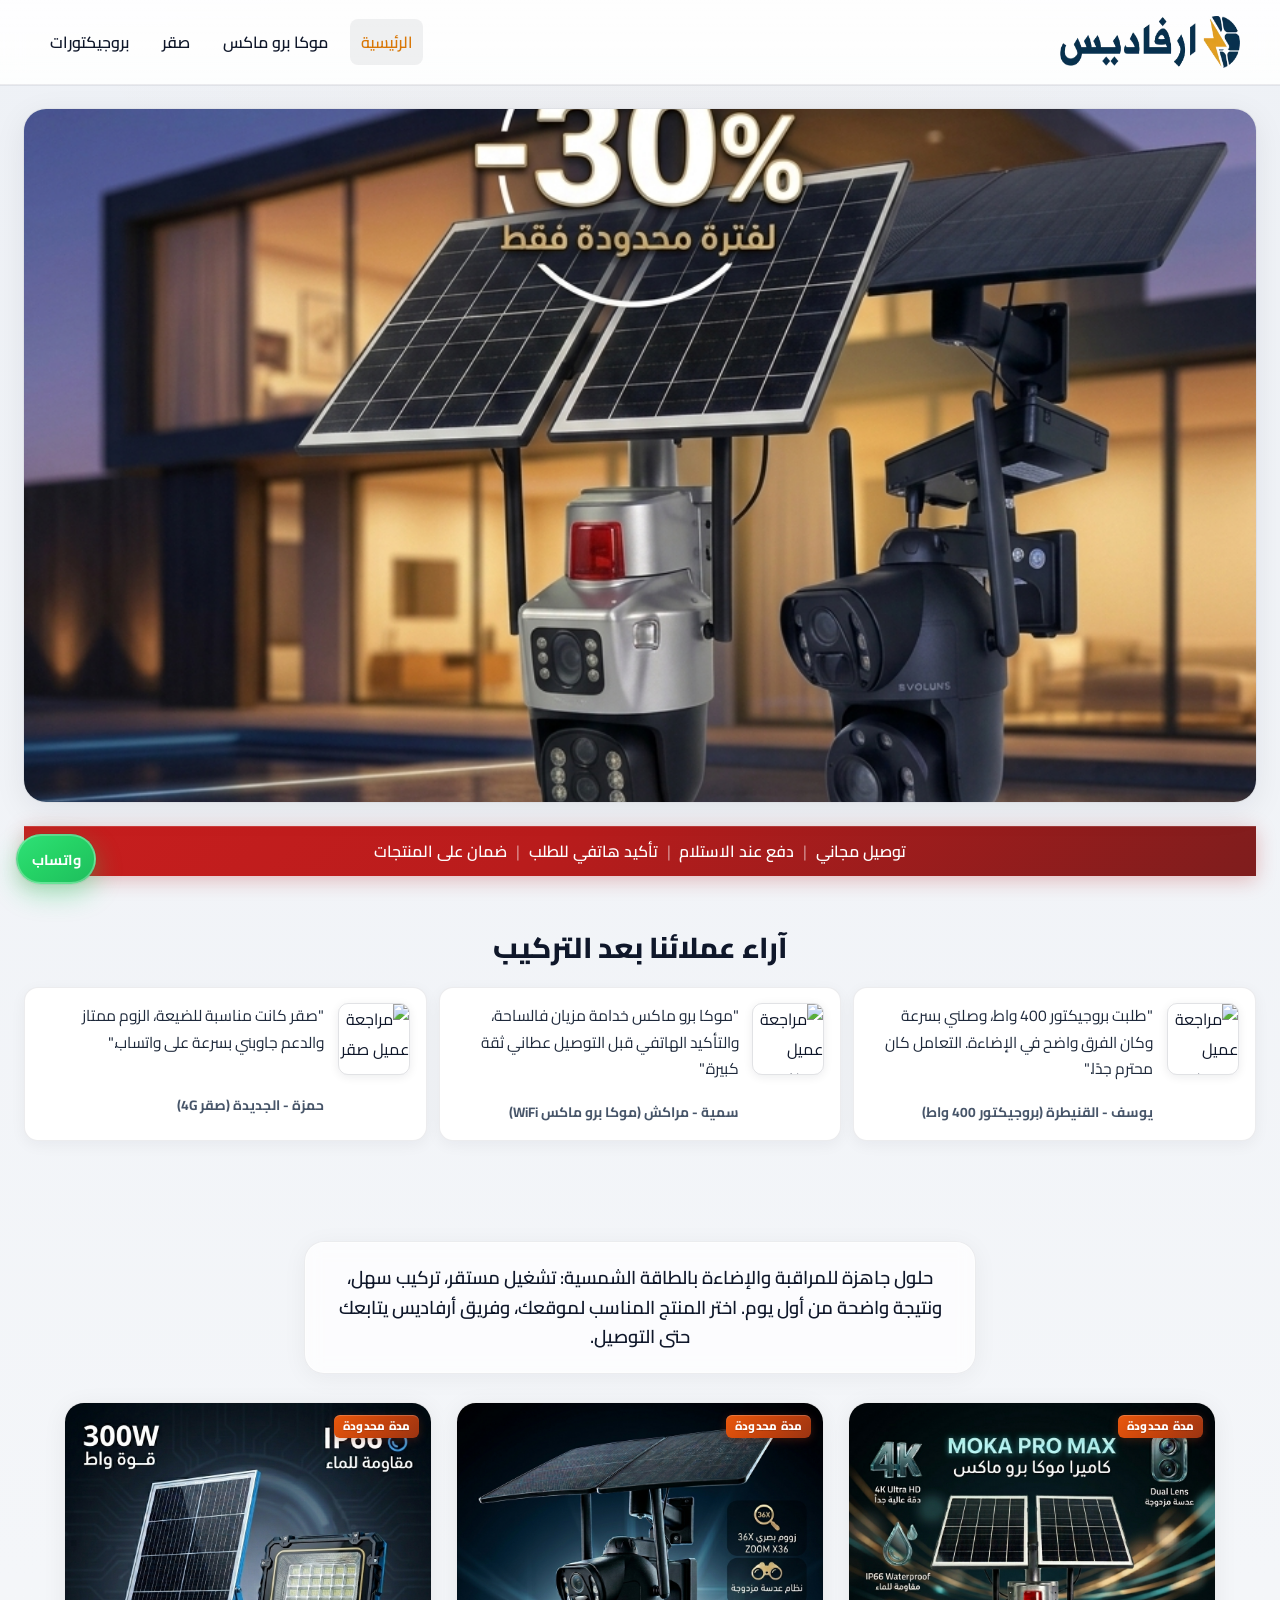
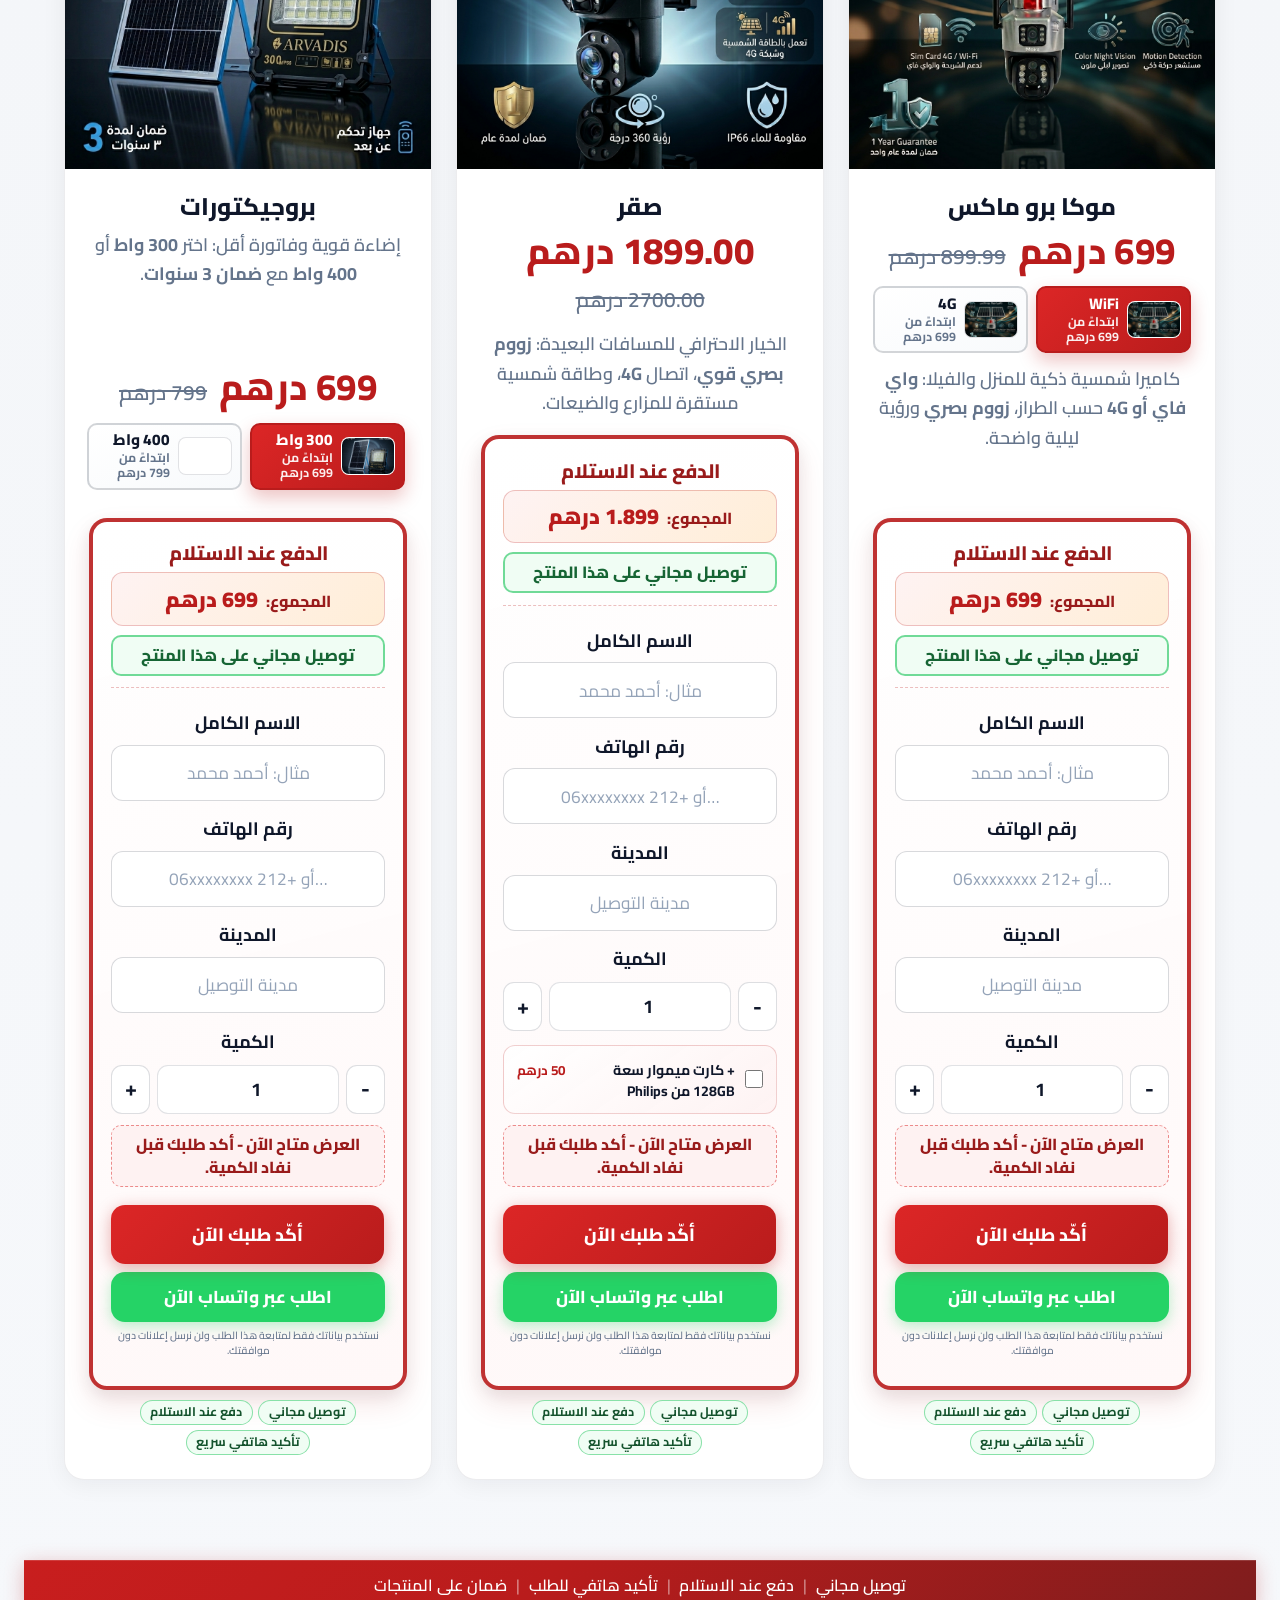
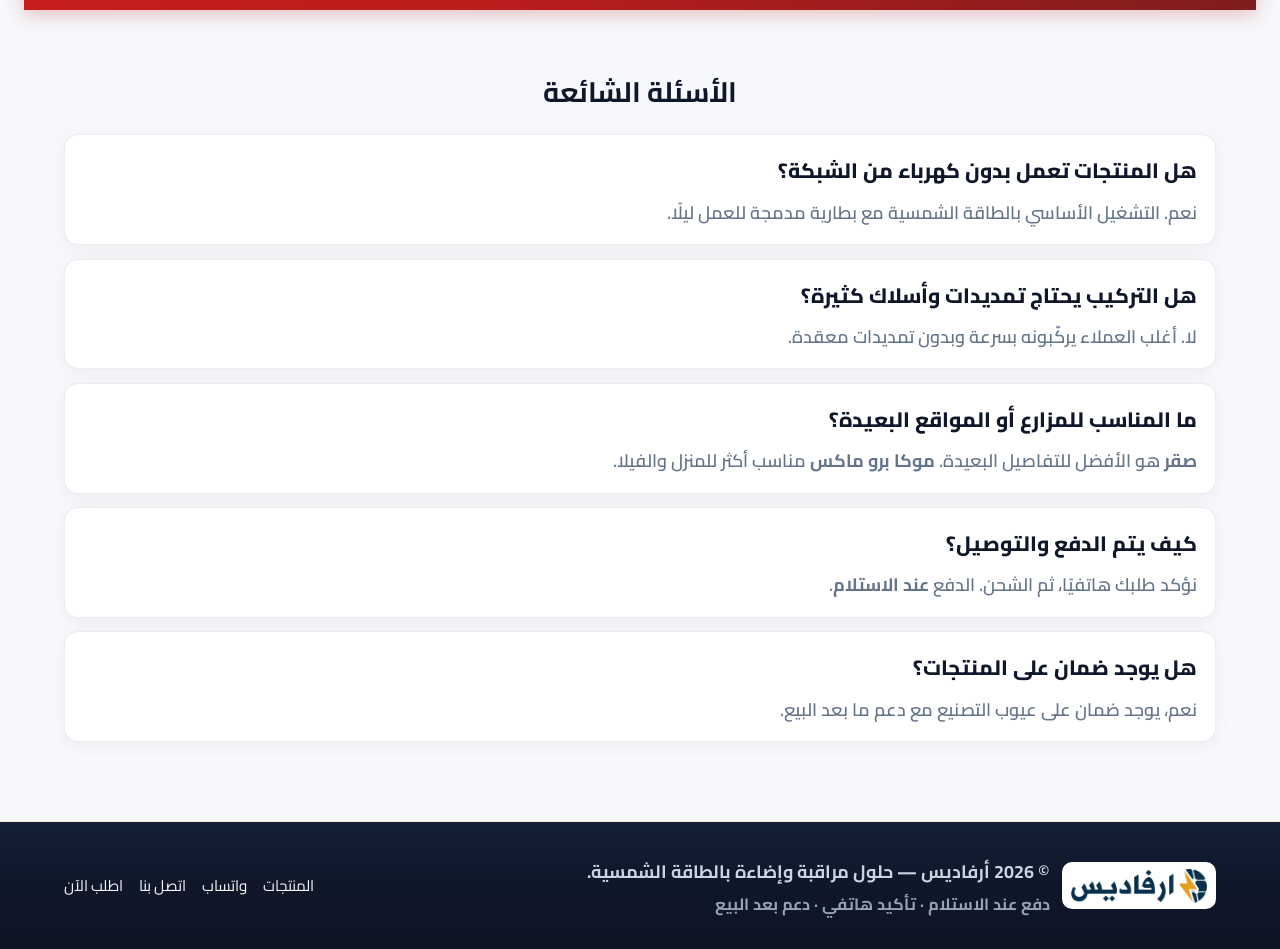
==== index.html @ f1c362fc "Enhance conversion sections and product presentation. Add review thumbnails and horizontal testimoni" ====
<!DOCTYPE html>
<html lang="ar" dir="rtl">
  <head>
    <meta charset="UTF-8" />
    <meta
      name="viewport"
      content="width=device-width, initial-scale=1.0, viewport-fit=cover"
    />
    <meta name="theme-color" content="#0f172a" />
    <meta
      name="description"
      content="أرفاديس — كاميرات مراقبة وبروجيكتورات LED بالطاقة الشمسية: موكا برو ماكس، صقر، وإضاءة خارجية 300/400 واط. دفع عند الاستلام، توصيل، ودعم بشري."
    />
    <link rel="canonical" href="https://arvadis.ma/index.html" />
    <meta property="og:type" content="website" />
    <meta property="og:locale" content="ar_MA" />
    <meta property="og:site_name" content="أرفاديس" />
    <meta property="og:title" content="أرفاديس | كاميرات وبروجيكتورات شمسية" />
    <meta
      property="og:description"
      content="كاميرات مراقبة وبروجيكتورات شمسية مع الدفع عند الاستلام ودعم بشري."
    />
    <meta property="og:url" content="https://arvadis.ma/index.html" />
    <meta property="og:image" content="https://arvadis.ma/img/Projectors/300W.webp" />
    <meta name="twitter:card" content="summary_large_image" />
    <title>أرفاديس | كاميرات وبروجيكتورات شمسية</title>
    <link rel="preconnect" href="https://fonts.googleapis.com" />
    <link rel="preconnect" href="https://fonts.gstatic.com" crossorigin />
    <link
      href="https://fonts.googleapis.com/css2?family=Cairo:wght@400;500;600;700&display=swap"
      rel="stylesheet"
    />
    <link rel="stylesheet" href="site.css" />
    <script type="application/ld+json">
      {
        "@context": "https://schema.org",
        "@type": "Organization",
        "name": "أرفاديس",
        "url": "https://arvadis.ma",
        "logo": "https://arvadis.ma/ARVADIS-AR-logo.webp",
        "contactPoint": [
          {
            "@type": "ContactPoint",
            "telephone": "+212691575625",
            "contactType": "customer support",
            "areaServed": "MA",
            "availableLanguage": ["ar"]
          }
        ]
      }
    </script>
  </head>
  <body>
    <a class="skip-link" href="#main-content">تجاوز إلى المحتوى</a>
    <header class="site-header">
      <a class="brand" href="index.html" aria-label="أرفاديس — الرئيسية">
        <img
          src="ARVADIS-AR-logo.webp"
          alt="أرفاديس"
          width="180"
          height="52"
        />
      </a>

      <nav class="nav" aria-label="القائمة الرئيسية">
        <a class="nav-link nav-link--current" href="index.html" aria-current="page"
          >الرئيسية</a>
        <a class="nav-link" href="moka.html">موكا برو ماكس</a>
        <a class="nav-link" href="saqr.html">صقر</a>
        <a class="nav-link" href="projectors.html">بروجيكتورات</a>
      </nav>
    </header>

    <main id="main-content" tabindex="-1">
      <section class="hero" aria-label="صورة رئيسية لمنتجات أرفاديس">
        <figure class="hero__item">
          <picture>
            <source media="(max-width: 767px)" srcset="img/Hero/Hero-Mobile.webp" />
            <img
              src="img/Hero/Hero-Desktop.webp"
              alt="منتجات أرفاديس للمراقبة والإضاءة بالطاقة الشمسية"
            />
          </picture>
        </figure>
      </section>

      <section class="announcement-bar" aria-label="مزايا الطلب">
        <div class="announcement-bar__inner">
          <span class="announcement-bar__item">توصيل مجاني</span>
          <span class="announcement-bar__sep" aria-hidden="true">|</span>
          <span class="announcement-bar__item">دفع عند الاستلام</span>
          <span class="announcement-bar__sep" aria-hidden="true">|</span>
          <span class="announcement-bar__item">تأكيد هاتفي للطلب</span>
          <span class="announcement-bar__sep" aria-hidden="true">|</span>
          <span class="announcement-bar__item">ضمان على المنتجات</span>
        </div>
      </section>

      <section class="testimonials" aria-labelledby="testimonials-title">
        <h2 class="testimonials__title" id="testimonials-title">آراء عملائنا بعد التركيب</h2>
        <div class="testimonials__grid">
          <figure class="testimonial-card">
            <img
              class="testimonial-card__thumb"
              src="img/Reviews/Projector.webp"
              alt="مراجعة عميل بروجيكتور"
              width="72"
              height="72"
              loading="lazy"
              decoding="async"
            />
            <blockquote>
              "طلبت بروجيكتور 400 واط، وصلني بسرعة وكان الفرق واضح في الإضاءة. التعامل كان محترم جدًا."
            </blockquote>
            <figcaption>يوسف - القنيطرة (بروجيكتور 400 واط)</figcaption>
          </figure>
          <figure class="testimonial-card">
            <img
              class="testimonial-card__thumb"
              src="img/Reviews/Moka.jpg"
              alt="مراجعة عميل موكا برو ماكس"
              width="72"
              height="72"
              loading="lazy"
              decoding="async"
            />
            <blockquote>
              "موكا برو ماكس خدامة مزيان فالساحة، والتأكيد الهاتفي قبل التوصيل عطاني ثقة كبيرة."
            </blockquote>
            <figcaption>سمية - مراكش (موكا برو ماكس WiFi)</figcaption>
          </figure>
          <figure class="testimonial-card">
            <img
              class="testimonial-card__thumb"
              src="img/Reviews/Saqr.jpg"
              alt="مراجعة عميل صقر"
              width="72"
              height="72"
              loading="lazy"
              decoding="async"
            />
            <blockquote>
              "صقر كانت مناسبة للضيعة، الزوم ممتاز والدعم جاوبني بسرعة على واتساب."
            </blockquote>
            <figcaption>حمزة - الجديدة (صقر 4G)</figcaption>
          </figure>
        </div>
      </section>

      <section class="products" id="products" aria-labelledby="products-title">
        <h2 id="products-title" class="visually-hidden">المنتجات</h2>
        <p class="products__intro">
          حلول جاهزة للمراقبة والإضاءة بالطاقة الشمسية: تشغيل مستقر، تركيب سهل،
          ونتيجة واضحة من أول يوم. اختر المنتج المناسب لموقعك، وفريق أرفاديس يتابعك
          حتى التوصيل.
        </p>
        <div class="product-grid">
          <article id="moka" class="product-card">
            <div class="product-card__media">
              <a
                class="product-card__media-link"
                href="moka.html"
                aria-label="موكا برو ماكس — التفاصيل الكاملة"
              >
                <img
                  src="img/Moka Pro Max/MOKA.webp"
                  alt="موكا برو ماكس — كاميرا شمسية"
                  loading="lazy"
                  decoding="async"
                />
              </a>
            </div>
            <div class="product-card__body" data-moka-root>
              <h3 class="product-card__title">
                <a class="product-card__title-link" href="moka.html"
                  >موكا برو ماكس</a>
              </h3>
              <p class="product-card__price">
                <span class="product-card__price-current"
                  ><span data-moka-current dir="ltr">699</span>&nbsp;درهم</span>
                <span class="product-card__price-compare"
                  ><span data-moka-compare dir="ltr">899.99</span>&nbsp;درهم</span>
              </p>
              <fieldset class="projector-picker__row">
                <legend class="visually-hidden">نوع موكا برو ماكس</legend>
                <label class="projector-picker__btn is-active">
                  <input
                    class="projector-picker__input"
                    type="radio"
                    name="moka-variant-card"
                    data-moka-variant
                    data-current="699"
                    data-compare="899.99"
                    data-product-label="موكا برو ماكس — WiFi"
                    data-wa-href="https://wa.me/212691575625?text=%D9%85%D8%B1%D8%AD%D8%A8%D9%8B%D8%A7%D8%8C%20%D8%A3%D8%B1%D9%8A%D8%AF%20%D8%B7%D9%84%D8%A8%20%D9%85%D9%88%D9%83%D8%A7%20%D8%A8%D8%B1%D9%88%20%D9%85%D8%A7%D9%83%D8%B3%20WiFi%20%D9%85%D9%86%20%D8%A3%D8%B1%D9%81%D8%A7%D8%AF%D9%8A%D8%B3.%20%D8%A7%D9%84%D8%B1%D8%AC%D8%A7%D8%A1%20%D8%AA%D8%A3%D9%83%D9%8A%D8%AF%20%D8%A7%D9%84%D8%B3%D8%B9%D8%B1%20%D9%88%D8%A7%D9%84%D8%AA%D9%88%D8%B5%D9%8A%D9%84."
                    data-image-src="img/Moka Pro Max/MOKA.webp"
                    data-image-alt="موكا برو ماكس واي فاي"
                    checked
                  />
                  <span class="projector-picker__text">
                    <img
                      class="projector-picker__thumb"
                      src="img/Moka Pro Max/MOKA.webp"
                      alt=""
                      width="84"
                      height="58"
                      loading="lazy"
                      decoding="async"
                    />
                    <span class="projector-picker__meta">
                      <span class="projector-picker__label">WiFi</span>
                      <span class="projector-picker__sub">ابتداءً من 699 درهم</span>
                    </span>
                  </span>
                </label>
                <label class="projector-picker__btn">
                  <input
                    class="projector-picker__input"
                    type="radio"
                    name="moka-variant-card"
                    data-moka-variant
                    data-current="699"
                    data-compare="899.99"
                    data-product-label="موكا برو ماكس — 4G"
                    data-wa-href="https://wa.me/212691575625?text=%D9%85%D8%B1%D8%AD%D8%A8%D9%8B%D8%A7%D8%8C%20%D8%A3%D8%B1%D9%8A%D8%AF%20%D8%B7%D9%84%D8%A8%20%D9%85%D9%88%D9%83%D8%A7%20%D8%A8%D8%B1%D9%88%20%D9%85%D8%A7%D9%83%D8%B3%204G%20%D9%85%D9%86%20%D8%A3%D8%B1%D9%81%D8%A7%D8%AF%D9%8A%D8%B3.%20%D8%A7%D9%84%D8%B1%D8%AC%D8%A7%D8%A1%20%D8%AA%D8%A3%D9%83%D9%8A%D8%AF%20%D8%A7%D9%84%D8%B3%D8%B9%D8%B1%20%D9%88%D8%A7%D9%84%D8%AA%D9%88%D8%B5%D9%8A%D9%84."
                    data-image-src="img/Moka Pro Max/MOKA.webp"
                    data-image-alt="موكا برو ماكس 4G"
                  />
                  <span class="projector-picker__text">
                    <img
                      class="projector-picker__thumb"
                      src="img/Moka Pro Max/MOKA.webp"
                      alt=""
                      width="84"
                      height="58"
                      loading="lazy"
                      decoding="async"
                    />
                    <span class="projector-picker__meta">
                      <span class="projector-picker__label">4G</span>
                      <span class="projector-picker__sub">ابتداءً من 699 درهم</span>
                    </span>
                  </span>
                </label>
              </fieldset>
              <p class="product-card__subtitle">
                كاميرا شمسية ذكية للمنزل والفيلا: <strong>واي فاي أو 4G</strong> حسب الطراز،
                <strong>زووم بصري</strong> ورؤية ليلية واضحة.
              </p>
              <div class="product-card__actions">
                <form
                  class="cod-form cod-form--card"
                  action="api/submit-cod.php"
                  method="post"
                  data-thank-you="thank-you-moka.html"
                  data-sheet-key="moka"
                  aria-label="طلب الدفع عند الاستلام — موكا برو ماكس"
                >
                  <div class="cod-form__surface">
                    <div class="cod-form__header">
                      <p class="cod-form__title">الدفع عند الاستلام</p>
                      <p class="cod-form__hint">
                        بعد الإرسال نتصل بك هاتفيًا لتأكيد الطلب والعنوان. الدفع عند الاستلام.
                      </p>
                    </div>
                    <input type="hidden" name="product" value="موكا برو ماكس — WiFi" />
                    <div class="cod-form__fields">
                      <label class="cod-form__label">
                        <span class="cod-form__label-row">
                          <span class="cod-form__label-text">الاسم الكامل</span>
                          <span class="cod-form__req" aria-hidden="true">*</span>
                        </span>
                        <input
                          class="cod-form__input"
                          name="name"
                          type="text"
                          autocomplete="name"
                          placeholder="مثال: أحمد محمد"
                          required
                        />
                      </label>
                      <label class="cod-form__label">
                        <span class="cod-form__label-row">
                          <span class="cod-form__label-text">رقم الهاتف</span>
                          <span class="cod-form__req" aria-hidden="true">*</span>
                        </span>
                        <input
                          class="cod-form__input"
                        name="phone"
                        type="tel"
                        inputmode="tel"
                        autocomplete="tel"
                        placeholder="06xxxxxxxx أو +212…"
                        required
                        dir="rtl"
                        />
                      </label>
                      <label class="cod-form__label">
                        <span class="cod-form__label-row">
                          <span class="cod-form__label-text">المدينة</span>
                          <span class="cod-form__req" aria-hidden="true">*</span>
                        </span>
                        <input
                          class="cod-form__input"
                          name="city"
                          type="text"
                          autocomplete="address-level2"
                          placeholder="مدينة التوصيل"
                          required
                        />
                      </label>
                      <label class="cod-form__label cod-form__label--quantity">
                        <span class="cod-form__label-row">
                          <span class="cod-form__label-text">الكمية</span>
                          <span class="cod-form__req" aria-hidden="true">*</span>
                        </span>
                        <div class="cod-form__qty" data-qty-selector>
                          <button
                            type="button"
                            class="cod-form__qty-btn"
                            data-qty-action="decrease"
                            aria-label="تقليل الكمية"
                          >
                            -
                          </button>
                          <input
                            class="cod-form__qty-input"
                            name="quantity"
                            type="number"
                            min="1"
                            max="20"
                            step="1"
                            value="1"
                            inputmode="numeric"
                            required
                            aria-label="الكمية المطلوبة"
                          />
                          <button
                            type="button"
                            class="cod-form__qty-btn"
                            data-qty-action="increase"
                            aria-label="زيادة الكمية"
                          >
                            +
                          </button>
                        </div>
                      </label>
                    </div>
                      <button type="submit" class="cod-form__submit">أكّد طلبك الآن</button>
                    <a
                      class="cod-form__wa"
                      href="https://wa.me/212691575625?text=%D9%85%D8%B1%D8%AD%D8%A8%D9%8B%D8%A7%D8%8C%20%D8%A3%D8%B1%D9%8A%D8%AF%20%D8%B7%D9%84%D8%A8%20%D9%85%D9%88%D9%83%D8%A7%20%D8%A8%D8%B1%D9%88%20%D9%85%D8%A7%D9%83%D8%B3%20%D9%85%D9%86%20%D8%A3%D8%B1%D9%81%D8%A7%D8%AF%D9%8A%D8%B3.%20%D8%A7%D9%84%D8%B1%D8%AC%D8%A7%D8%A1%20%D8%AA%D8%A3%D9%83%D9%8A%D8%AF%20%D8%A7%D9%84%D8%B3%D8%B9%D8%B1%20%D9%88%D8%A7%D9%84%D8%AA%D9%88%D8%B5%D9%8A%D9%84."
                      target="_blank"
                      rel="noopener noreferrer"
                      aria-label="الطلب عبر واتساب — موكا برو ماكس"
                      >اطلب عبر واتساب الآن</a
                    >
                    <p class="cod-form__submit-note">
                      نستخدم بياناتك فقط لمتابعة هذا الطلب ولن نرسل إعلانات دون موافقتك.
                    </p>
                  </div>
                </form>
              </div>
            </div>
            <span class="product-card__badge">مدة محدودة</span>
          </article>

          <article id="saqr" class="product-card">
            <div class="product-card__media">
              <a
                class="product-card__media-link"
                href="saqr.html"
                aria-label="صقر — التفاصيل الكاملة"
              >
                <img
                  src="img/Saqr/SAQR.webp"
                  alt="صقر — كاميرا شمسية احترافية"
                  loading="lazy"
                  decoding="async"
                />
              </a>
            </div>
            <div class="product-card__body">
              <h3 class="product-card__title">
                <a class="product-card__title-link" href="saqr.html">صقر</a>
              </h3>
              <p class="product-card__price">
                <span class="product-card__price-current" data-saqr-card-current-price
                  ><span dir="ltr">1899.00</span>&nbsp;درهم</span>
                <span class="product-card__price-compare"
                  ><span dir="ltr">2700.00</span>&nbsp;درهم</span>
              </p>
              <p class="product-card__subtitle">
                الخيار الاحترافي للمسافات البعيدة: <strong>زووم بصري قوي</strong>، اتصال
                <strong>4G</strong>، وطاقة شمسية مستقرة للمزارع والضيعات.
              </p>
              <div class="product-card__actions">
                <form
                  class="cod-form cod-form--card"
                  action="api/submit-cod.php"
                  method="post"
                  data-thank-you="thank-you-saqr.html"
                  data-sheet-key="saqr"
                  aria-label="طلب الدفع عند الاستلام — صقر"
                >
                  <div class="cod-form__surface">
                    <div class="cod-form__header">
                      <p class="cod-form__title">الدفع عند الاستلام</p>
                      <p class="cod-form__hint">
                        بعد الإرسال نتصل بك هاتفيًا لتأكيد الطلب والعنوان. الدفع عند الاستلام.
                      </p>
                    </div>
                    <input type="hidden" name="product" value="صقر" />
                    <input type="hidden" name="upsell_sd_card" value="لا" />
                    <div class="cod-form__fields">
                      <label class="cod-form__label">
                        <span class="cod-form__label-row">
                          <span class="cod-form__label-text">الاسم الكامل</span>
                          <span class="cod-form__req" aria-hidden="true">*</span>
                        </span>
                        <input
                          class="cod-form__input"
                          name="name"
                          type="text"
                          autocomplete="name"
                          placeholder="مثال: أحمد محمد"
                          required
                        />
                      </label>
                      <label class="cod-form__label">
                        <span class="cod-form__label-row">
                          <span class="cod-form__label-text">رقم الهاتف</span>
                          <span class="cod-form__req" aria-hidden="true">*</span>
                        </span>
                        <input
                          class="cod-form__input"
                        name="phone"
                        type="tel"
                        inputmode="tel"
                        autocomplete="tel"
                        placeholder="06xxxxxxxx أو +212…"
                        required
                        dir="rtl"
                        />
                      </label>
                      <label class="cod-form__label">
                        <span class="cod-form__label-row">
                          <span class="cod-form__label-text">المدينة</span>
                          <span class="cod-form__req" aria-hidden="true">*</span>
                        </span>
                        <input
                          class="cod-form__input"
                          name="city"
                          type="text"
                          autocomplete="address-level2"
                          placeholder="مدينة التوصيل"
                          required
                        />
                      </label>
                      <label class="cod-form__label cod-form__label--quantity">
                        <span class="cod-form__label-row">
                          <span class="cod-form__label-text">الكمية</span>
                          <span class="cod-form__req" aria-hidden="true">*</span>
                        </span>
                        <div class="cod-form__qty" data-qty-selector>
                          <button
                            type="button"
                            class="cod-form__qty-btn"
                            data-qty-action="decrease"
                            aria-label="تقليل الكمية"
                          >
                            -
                          </button>
                          <input
                            class="cod-form__qty-input"
                            name="quantity"
                            type="number"
                            min="1"
                            max="20"
                            step="1"
                            value="1"
                            inputmode="numeric"
                            required
                            aria-label="الكمية المطلوبة"
                          />
                          <button
                            type="button"
                            class="cod-form__qty-btn"
                            data-qty-action="increase"
                            aria-label="زيادة الكمية"
                          >
                            +
                          </button>
                        </div>
                      </label>
                    </div>
                    <label class="cod-form__upsell" for="saqr-card-sd-card">
                      <input
                        class="cod-form__upsell-checkbox"
                        id="saqr-card-sd-card"
                        type="checkbox"
                        data-saqr-card-upsell
                      />
                      <span class="cod-form__upsell-content">
                        <span class="cod-form__upsell-title">+ كارت ميموار سعة 128GB من Philips</span>
                        <span class="cod-form__upsell-price">50 درهم</span>
                      </span>
                    </label>
                    <button type="submit" class="cod-form__submit">أكّد طلبك الآن</button>
                    <a
                      class="cod-form__wa"
                      href="https://wa.me/212691575625?text=%D9%85%D8%B1%D8%AD%D8%A8%D9%8B%D8%A7%D8%8C%20%D8%A3%D8%B1%D9%8A%D8%AF%20%D8%B7%D9%84%D8%A8%20%D9%83%D8%A7%D9%85%D9%8A%D8%B1%D8%A7%20%D8%B5%D9%82%D8%B1%20%D9%85%D9%86%20%D8%A3%D8%B1%D9%81%D8%A7%D8%AF%D9%8A%D8%B3.%20%D8%A7%D9%84%D8%B1%D8%AC%D8%A7%D8%A1%20%D8%AA%D8%A3%D9%83%D9%8A%D8%AF%20%D8%A7%D9%84%D8%B3%D8%B9%D8%B1%20%D9%88%D8%A7%D9%84%D8%AA%D9%88%D8%B5%D9%8A%D9%84."
                      target="_blank"
                      rel="noopener noreferrer"
                      aria-label="الطلب عبر واتساب — صقر"
                      >اطلب عبر واتساب الآن</a
                    >
                    <p class="cod-form__submit-note">
                      نستخدم بياناتك فقط لمتابعة هذا الطلب ولن نرسل إعلانات دون موافقتك.
                    </p>
                  </div>
                </form>
              </div>
            </div>
            <span class="product-card__badge">مدة محدودة</span>
          </article>

          <article id="projectors" class="product-card">
            <div class="product-card__media">
              <a
                class="product-card__media-link"
                href="projectors.html"
                aria-label="بروجيكتورات — التفاصيل الكاملة"
              >
                <img
                  src="img/Projectors/300W.webp"
                  alt="بروجيكتور LED يعمل بالطاقة الشمسية"
                  loading="lazy"
                  decoding="async"
                />
              </a>
            </div>
            <div class="product-card__body">
              <h3 class="product-card__title">
                <a class="product-card__title-link" href="projectors.html"
                  >بروجيكتورات</a>
              </h3>
              <p class="product-card__subtitle">
                إضاءة قوية وفاتورة أقل: اختر <strong>300 واط</strong> أو
                <strong>400 واط</strong> مع <strong>ضمان 3 سنوات</strong>.
              </p>
              <div data-projector-root>
                <p class="product-card__price">
                  <span class="product-card__price-current"
                    ><span data-projector-current dir="ltr">699</span>&nbsp;درهم</span>
                  <span class="product-card__price-compare"
                    ><span data-projector-compare dir="ltr">799</span>&nbsp;درهم</span>
                </p>
                <fieldset class="projector-picker__row">
                  <legend class="visually-hidden">قدرة البروجيكتور</legend>
                  <label class="projector-picker__btn is-active">
                    <input
                      class="projector-picker__input"
                      type="radio"
                      name="projector-watt-card"
                      data-projector-watt
                      data-current="699"
                      data-compare="799"
                      data-product-label="بروجيكتور LED شمسي — 300 واط"
                      data-wa-href="https://wa.me/212691575625?text=%D9%85%D8%B1%D8%AD%D8%A8%D9%8B%D8%A7%D8%8C%20%D8%A3%D8%B1%D9%8A%D8%AF%20%D8%B7%D9%84%D8%A8%20%D8%A8%D8%B1%D9%88%D8%AC%D9%8A%D9%83%D8%AA%D9%88%D8%B1%20%D8%B4%D9%85%D8%B3%D9%8A%20300%20%D9%88%D8%A7%D8%B7%20%D9%85%D9%86%20%D8%A3%D8%B1%D9%81%D8%A7%D8%AF%D9%8A%D8%B3.%20%D8%A7%D9%84%D8%B1%D8%AC%D8%A7%D8%A1%20%D8%AA%D8%A3%D9%83%D9%8A%D8%AF%20%D8%A7%D9%84%D8%B3%D8%B9%D8%B1%20%D9%88%D8%A7%D9%84%D8%AA%D9%88%D8%B5%D9%8A%D9%84."
                      data-image-src="img/Projectors/300W.webp"
                      data-image-alt="بروجيكتور LED شمسي 300 واط"
                      checked
                    />
                    <span class="projector-picker__text">
                      <img
                        class="projector-picker__thumb"
                        src="img/Projectors/300W.webp"
                        alt=""
                        width="84"
                        height="58"
                        loading="lazy"
                        decoding="async"
                      />
                      <span class="projector-picker__meta">
                        <span class="projector-picker__label">300 واط</span>
                        <span class="projector-picker__sub">ابتداءً من 699 درهم</span>
                      </span>
                    </span>
                  </label>
                  <label class="projector-picker__btn">
                    <input
                      class="projector-picker__input"
                      type="radio"
                      name="projector-watt-card"
                      data-projector-watt
                      data-current="799"
                      data-compare="999"
                      data-product-label="بروجيكتور LED شمسي — 400 واط"
                      data-wa-href="https://wa.me/212691575625?text=%D9%85%D8%B1%D8%AD%D8%A8%D9%8B%D8%A7%D8%8C%20%D8%A3%D8%B1%D9%8A%D8%AF%20%D8%B7%D9%84%D8%A8%20%D8%A8%D8%B1%D9%88%D8%AC%D9%8A%D9%83%D8%AA%D9%88%D8%B1%20%D8%B4%D9%85%D8%B3%D9%8A%20400%20%D9%88%D8%A7%D8%B7%20%D9%85%D9%86%20%D8%A3%D8%B1%D9%81%D8%A7%D8%AF%D9%8A%D8%B3.%20%D8%A7%D9%84%D8%B1%D8%AC%D8%A7%D8%A1%20%D8%AA%D8%A3%D9%83%D9%8A%D8%AF%20%D8%A7%D9%84%D8%B3%D8%B9%D8%B1%20%D9%88%D8%A7%D9%84%D8%AA%D9%88%D8%B5%D9%8A%D9%84."
                      data-image-src="img/Projectors/400W.webp"
                      data-image-alt="بروجيكتور LED شمسي 400 واط"
                    />
                    <span class="projector-picker__text">
                      <img
                        class="projector-picker__thumb"
                        src="img/Projectors/400W.webp"
                        alt=""
                        width="84"
                        height="58"
                        loading="lazy"
                        decoding="async"
                      />
                      <span class="projector-picker__meta">
                        <span class="projector-picker__label">400 واط</span>
                        <span class="projector-picker__sub">ابتداءً من 799 درهم</span>
                      </span>
                    </span>
                  </label>
                </fieldset>
              <div class="product-card__actions">
                <form
                  class="cod-form cod-form--card"
                  action="api/submit-cod.php"
                  method="post"
                  data-thank-you="thank-you-projectors.html"
                  data-sheet-key="projectors"
                  aria-label="طلب الدفع عند الاستلام — بروجيكتورات"
                >
                  <div class="cod-form__surface">
                    <div class="cod-form__header">
                      <p class="cod-form__title">الدفع عند الاستلام</p>
                      <p class="cod-form__hint">
                        بعد الإرسال نتصل بك هاتفيًا لتأكيد الطلب والعنوان. الدفع عند الاستلام.
                      </p>
                    </div>
                    <input
                      type="hidden"
                      name="product"
                      value="بروجيكتور LED شمسي — 300 واط"
                    />
                    <div class="cod-form__fields">
                      <label class="cod-form__label">
                        <span class="cod-form__label-row">
                          <span class="cod-form__label-text">الاسم الكامل</span>
                          <span class="cod-form__req" aria-hidden="true">*</span>
                        </span>
                        <input
                          class="cod-form__input"
                          name="name"
                          type="text"
                          autocomplete="name"
                          placeholder="مثال: أحمد محمد"
                          required
                        />
                      </label>
                      <label class="cod-form__label">
                        <span class="cod-form__label-row">
                          <span class="cod-form__label-text">رقم الهاتف</span>
                          <span class="cod-form__req" aria-hidden="true">*</span>
                        </span>
                        <input
                          class="cod-form__input"
                        name="phone"
                        type="tel"
                        inputmode="tel"
                        autocomplete="tel"
                        placeholder="06xxxxxxxx أو +212…"
                        required
                        dir="rtl"
                        />
                      </label>
                      <label class="cod-form__label">
                        <span class="cod-form__label-row">
                          <span class="cod-form__label-text">المدينة</span>
                          <span class="cod-form__req" aria-hidden="true">*</span>
                        </span>
                        <input
                          class="cod-form__input"
                          name="city"
                          type="text"
                          autocomplete="address-level2"
                          placeholder="مدينة التوصيل"
                          required
                        />
                      </label>
                      <label class="cod-form__label cod-form__label--quantity">
                        <span class="cod-form__label-row">
                          <span class="cod-form__label-text">الكمية</span>
                          <span class="cod-form__req" aria-hidden="true">*</span>
                        </span>
                        <div class="cod-form__qty" data-qty-selector>
                          <button
                            type="button"
                            class="cod-form__qty-btn"
                            data-qty-action="decrease"
                            aria-label="تقليل الكمية"
                          >
                            -
                          </button>
                          <input
                            class="cod-form__qty-input"
                            name="quantity"
                            type="number"
                            min="1"
                            max="20"
                            step="1"
                            value="1"
                            inputmode="numeric"
                            required
                            aria-label="الكمية المطلوبة"
                          />
                          <button
                            type="button"
                            class="cod-form__qty-btn"
                            data-qty-action="increase"
                            aria-label="زيادة الكمية"
                          >
                            +
                          </button>
                        </div>
                      </label>
                    </div>
                    <button type="submit" class="cod-form__submit">أكّد طلبك الآن</button>
                    <a
                      class="cod-form__wa"
                      href="https://wa.me/212691575625?text=%D9%85%D8%B1%D8%AD%D8%A8%D9%8B%D8%A7%D8%8C%20%D8%A3%D8%B1%D9%8A%D8%AF%20%D8%B7%D9%84%D8%A8%20%D8%A8%D8%B1%D9%88%D8%AC%D9%8A%D9%83%D8%AA%D9%88%D8%B1%20%D8%B4%D9%85%D8%B3%D9%8A%20300%20%D9%88%D8%A7%D8%B7%20%D9%85%D9%86%20%D8%A3%D8%B1%D9%81%D8%A7%D8%AF%D9%8A%D8%B3.%20%D8%A7%D9%84%D8%B1%D8%AC%D8%A7%D8%A1%20%D8%AA%D8%A3%D9%83%D9%8A%D8%AF%20%D8%A7%D9%84%D8%B3%D8%B9%D8%B1%20%D9%88%D8%A7%D9%84%D8%AA%D9%88%D8%B5%D9%8A%D9%84."
                      target="_blank"
                      rel="noopener noreferrer"
                      aria-label="الطلب عبر واتساب — بروجيكتور شمسي"
                      >اطلب عبر واتساب الآن</a
                    >
                    <p class="cod-form__submit-note">
                      نستخدم بياناتك فقط لمتابعة هذا الطلب ولن نرسل إعلانات دون موافقتك.
                    </p>
                  </div>
                </form>
              </div>
              </div>
            </div>
            <span class="product-card__badge">مدة محدودة</span>
          </article>
        </div>
      </section>

      <section class="announcement-bar" aria-label="مزايا الطلب">
        <div class="announcement-bar__inner">
          <span class="announcement-bar__item">توصيل مجاني</span>
          <span class="announcement-bar__sep" aria-hidden="true">|</span>
          <span class="announcement-bar__item">دفع عند الاستلام</span>
          <span class="announcement-bar__sep" aria-hidden="true">|</span>
          <span class="announcement-bar__item">تأكيد هاتفي للطلب</span>
          <span class="announcement-bar__sep" aria-hidden="true">|</span>
          <span class="announcement-bar__item">ضمان على المنتجات</span>
        </div>
      </section>

      <section class="faq" id="faq" aria-labelledby="faq-title">
        <h2 class="faq__title" id="faq-title">الأسئلة الشائعة</h2>
        <div class="faq__list">
          <article class="faq__item">
            <h3 class="faq__question">هل المنتجات تعمل بدون كهرباء من الشبكة؟</h3>
            <p class="faq__answer">
                نعم. التشغيل الأساسي بالطاقة الشمسية مع بطارية مدمجة للعمل ليلًا.
            </p>
          </article>
          <article class="faq__item">
            <h3 class="faq__question">هل التركيب يحتاج تمديدات وأسلاك كثيرة؟</h3>
            <p class="faq__answer">
                لا. أغلب العملاء يركّبونه بسرعة وبدون تمديدات معقدة.
            </p>
          </article>
          <article class="faq__item">
            <h3 class="faq__question">ما المناسب للمزارع أو المواقع البعيدة؟</h3>
            <p class="faq__answer">
                <strong>صقر</strong> هو الأفضل للتفاصيل البعيدة. <strong>موكا برو ماكس</strong>
                مناسب أكثر للمنزل والفيلا.
            </p>
          </article>
          <article class="faq__item">
            <h3 class="faq__question">كيف يتم الدفع والتوصيل؟</h3>
            <p class="faq__answer">
                نؤكد طلبك هاتفيًا، ثم الشحن. الدفع <strong>عند الاستلام</strong>.
            </p>
          </article>
          <article class="faq__item">
            <h3 class="faq__question">هل يوجد ضمان على المنتجات؟</h3>
            <p class="faq__answer">
                نعم، يوجد ضمان على عيوب التصنيع مع دعم ما بعد البيع.
            </p>
          </article>
        </div>
      </section>

    </main>

    <footer class="site-footer" id="contact" aria-label="تذييل الصفحة">
      <div class="site-footer__inner">
        <div class="site-footer__brand-wrap">
          <span class="site-footer__logo-wrap">
            <img
              class="site-footer__logo"
              src="ARVADIS-AR-logo.webp"
              alt="أرفاديس"
              width="120"
              height="34"
            />
          </span>
          <div class="site-footer__text-col">
            <p class="site-footer__brand">
              © 2026 أرفاديس — حلول مراقبة وإضاءة بالطاقة الشمسية.
            </p>
            <p class="site-footer__tagline">
              دفع عند الاستلام · تأكيد هاتفي · دعم بعد البيع
            </p>
          </div>
        </div>
        <div class="site-footer__links">
          <a class="site-footer__link" href="index.html#products">المنتجات</a>
          <a
            class="site-footer__link"
            href="https://wa.me/212691575625?text=%D9%85%D8%B1%D8%AD%D8%A8%D9%8B%D8%A7%D8%8C%20%D8%A3%D8%B1%D9%8A%D8%AF%20%D8%B7%D9%84%D8%A8%20%D9%85%D9%86%D8%AA%D8%AC%20%D9%85%D9%86%20%D8%A3%D8%B1%D9%81%D8%A7%D8%AF%D9%8A%D8%B3.%20%D8%A7%D9%84%D8%B1%D8%AC%D8%A7%D8%A1%20%D8%A7%D9%84%D8%AA%D9%88%D8%A7%D8%B5%D9%84%20%D9%85%D8%B9%D9%8A%20%D9%84%D8%AA%D8%A3%D9%83%D9%8A%D8%AF%20%D8%A7%D9%84%D8%B7%D9%84%D8%A8."
            target="_blank"
            rel="noopener noreferrer"
            >واتساب</a
          >
          <a class="site-footer__link" href="tel:+212691575625">اتصل بنا</a>
          <a class="site-footer__link" href="#contact">اطلب الآن</a>
        </div>
      </div>
    </footer>

    <a
      class="whatsapp-float"
      id="whatsapp-float"
      href="https://wa.me/212691575625?text=%D9%85%D8%B1%D8%AD%D8%A8%D9%8B%D8%A7%D8%8C%20%D8%A3%D8%B1%D9%8A%D8%AF%20%D8%B7%D9%84%D8%A8%20%D9%85%D9%86%D8%AA%D8%AC%20%D9%85%D9%86%20%D8%A3%D8%B1%D9%81%D8%A7%D8%AF%D9%8A%D8%B3.%20%D8%A7%D9%84%D8%B1%D8%AC%D8%A7%D8%A1%20%D8%A7%D9%84%D8%AA%D9%88%D8%A7%D8%B5%D9%84%20%D9%85%D8%B9%D9%8A%20%D9%84%D8%AA%D8%A3%D9%83%D9%8A%D8%AF%20%D8%A7%D9%84%D8%B7%D9%84%D8%A8."
      target="_blank"
      rel="noopener noreferrer"
      aria-label="تواصل عبر واتساب — أرفاديس"
      >واتساب</a
    >

    <script src="projector-variants.js"></script>
    <script src="moka-variants.js"></script>
    <script src="cod-submit.js?v=20260415"></script>
    <script src="floating-wa.js"></script>
    <script>
      (function () {
        var saqrCardBasePrice = 1899;
        var saqrCardUpsellPrice = 50;
        var saqrCardPriceNode = document.querySelector("[data-saqr-card-current-price]");
        var saqrCardUpsellCheckbox = document.querySelector("[data-saqr-card-upsell]");
        var saqrCardUpsellInput = document.querySelector('#saqr input[name="upsell_sd_card"]');

        function formatSaqrCardDh(amount) {
          return '<span dir="ltr">' + amount.toFixed(2) + "</span>&nbsp;درهم";
        }

        function refreshSaqrCardPrice() {
          if (!saqrCardPriceNode || !saqrCardUpsellCheckbox) return;
          var nextPrice =
            saqrCardBasePrice + (saqrCardUpsellCheckbox.checked ? saqrCardUpsellPrice : 0);
          saqrCardPriceNode.innerHTML = formatSaqrCardDh(nextPrice);
          if (saqrCardUpsellInput) {
            saqrCardUpsellInput.value = saqrCardUpsellCheckbox.checked
              ? "نعم - كارت ميموار 128GB Philips (+50 درهم)"
              : "لا";
          }
        }

        if (saqrCardUpsellCheckbox) {
          saqrCardUpsellCheckbox.addEventListener("change", refreshSaqrCardPrice);
          refreshSaqrCardPrice();
        }

      })();
    </script>
  </body>
</html>
---- site.css ----
:root {
        --bg: #f4f6f9;
        --header-bg: rgba(255, 255, 255, 0.92);
        --surface: rgba(15, 23, 42, 0.06);
        --text: #0f172a;
        --muted: #64748b;
        --accent: #d97706;
        --accent-hover: #ea580c;
        --border: rgba(15, 23, 42, 0.08);
        --ease-smooth: cubic-bezier(0.33, 1, 0.68, 1);
      }

      *,
      *::before,
      *::after {
        box-sizing: border-box;
      }

           html {
        overflow-x: hidden;
        max-width: 100%;
        -webkit-text-size-adjust: 100%;
        scroll-behavior: smooth;
      }

      @media (prefers-reduced-motion: reduce) {
        html {
          scroll-behavior: auto;
        }

        .product-card,
        .hero__item img,
        .whatsapp-float,
        .nav-cta,
        .cod-form__submit,
        .cod-form__wa {
          transition: none !important;
        }

        .product-card:hover {
          transform: none;
        }

        .hero__item:hover img {
          transform: none;
        }

        .whatsapp-float:hover {
          --lift: 0px;
        }
      }

      ::selection {
        background: rgba(217, 119, 6, 0.22);
        color: var(--text);
      }

      body {
        margin: 0;
        font-family: "Cairo", system-ui, sans-serif;
        background-color: var(--bg);
        background-image:
          radial-gradient(
            ellipse 140% 90% at 50% -35%,
            rgba(217, 119, 6, 0.07),
            transparent 52%
          ),
          linear-gradient(180deg, #eef1f6 0%, var(--bg) 38%, #f7f9fc 100%);
        color: var(--text);
        min-height: 100vh;
        color-scheme: light;
        word-wrap: break-word;
        overflow-wrap: anywhere;
        overflow-x: hidden;
        width: 100%;
        max-width: 100%;
      }

      img {
        max-width: 100%;
        height: auto;
      }

      .site-header {
        position: sticky;
        top: 0;
        z-index: 100;
        display: flex;
        align-items: center;
        justify-content: space-between;
        gap: 1.5rem;
        padding: 1rem clamp(1rem, 4vw, 2.5rem);
        padding-top: max(1rem, env(safe-area-inset-top, 0px));
        padding-left: max(clamp(1rem, 4vw, 2.5rem), env(safe-area-inset-left, 0px));
        padding-right: max(
          clamp(1rem, 4vw, 2.5rem),
          env(safe-area-inset-right, 0px)
        );
        max-width: 100%;
        min-width: 0;
        background: linear-gradient(
          180deg,
          var(--header-bg) 0%,
          rgba(255, 255, 255, 0.88) 100%
        );
        box-shadow: 0 1px 0 rgba(15, 23, 42, 0.06);
        backdrop-filter: blur(12px);
        border-bottom: 1px solid var(--border);
      }

      /* RTL: أول عنصر يظهر يميناً — الشعار */
      .brand {
        flex-shrink: 0;
        display: flex;
        align-items: center;
        text-decoration: none;
      }

      .brand img {
        height: clamp(40px, 8vw, 52px);
        max-width: min(180px, 100%);
        width: auto;
        display: block;
      }

      /* القائمة على اليسار */
      .nav {
        display: flex;
        align-items: center;
        flex-wrap: nowrap;
        gap: clamp(0.35rem, 1.2vw, 0.75rem);
        justify-content: flex-end;
        white-space: nowrap;
      }

      .nav-link {
        font-family: "Cairo", sans-serif;
        font-weight: 600;
        font-size: clamp(0.875rem, 2vw, 1rem);
        color: var(--text);
        text-decoration: none;
        padding: 0.5rem 0.65rem;
        border-radius: 8px;
        transition: color 0.2s ease, background 0.2s ease;
      }

      .nav-link:hover {
        color: var(--accent);
        background: var(--surface);
      }

      .nav-link:focus-visible,
      .nav-cta:focus-visible,
      .brand:focus-visible,
      .product-card__title-link:focus-visible,
      .product-card__media-link:focus-visible,
      .product-card__cta-full:focus-visible,
      .site-footer__link:focus-visible,
      .lp-back:focus-visible,
      .lp-related__all-products a:focus-visible,
      .whatsapp-float:focus-visible {
        outline: 3px solid rgba(217, 119, 6, 0.55);
        outline-offset: 2px;
      }

      .nav-cta:focus-visible,
      .whatsapp-float:focus-visible {
        outline-color: rgba(252, 211, 77, 0.9);
      }

      .nav-cta {
        font-family: "Cairo", sans-serif;
        font-weight: 800;
        font-size: clamp(1rem, 2.2vw, 1.15rem);
        color: #fff;
        background: linear-gradient(135deg, #dc2626, #b91c1c);
        border: none;
        padding: 0.55rem 1.25rem;
        border-radius: 999px;
        cursor: pointer;
        text-decoration: none;
        display: inline-flex;
        align-items: center;
        justify-content: center;
        transition: transform 0.15s ease, box-shadow 0.2s ease;
        box-shadow: 0 4px 14px rgba(185, 28, 28, 0.38);
      }

      .nav-cta:hover {
        transform: translateY(-1px);
        box-shadow: 0 6px 20px rgba(185, 28, 28, 0.48);
        background: linear-gradient(135deg, #ef4444, #dc2626);
      }

      .nav-cta:active {
        transform: translateY(0);
      }

      @media (max-width: 768px) {
        .site-header {
          flex-direction: column;
          align-items: stretch;
          justify-content: center;
          gap: 0.75rem;
          padding-left: max(
            clamp(0.75rem, 4vw, 1.25rem),
            env(safe-area-inset-left, 0px)
          );
          padding-right: max(
            clamp(0.75rem, 4vw, 1.25rem),
            env(safe-area-inset-right, 0px)
          );
          padding-top: max(0.75rem, env(safe-area-inset-top, 0px));
        }

        .brand {
          justify-content: center;
          width: 100%;
        }

        .nav {
          width: 100%;
          display: flex;
          flex-wrap: nowrap;
          align-items: center;
          justify-content: center;
          white-space: normal;
          gap: 0.35rem 0.45rem;
          overflow-x: auto;
          scrollbar-width: none;
          -webkit-overflow-scrolling: touch;
          padding-bottom: 0.15rem;
        }

        .nav::-webkit-scrollbar {
          height: 0;
        }

        .nav-link,
        .nav-cta {
          font-size: clamp(0.68rem, 2.8vw, 0.85rem);
          padding: 0.4rem 0.5rem;
        }

        .nav-cta {
          padding-inline: 0.65rem;
        }
      }

      .visually-hidden {
        position: absolute;
        width: 1px;
        height: 1px;
        padding: 0;
        margin: -1px;
        overflow: hidden;
        clip: rect(0, 0, 0, 0);
        white-space: nowrap;
        border: 0;
      }

      .skip-link {
        position: absolute;
        top: -120px;
        left: 50%;
        transform: translateX(-50%);
        z-index: 1000;
        padding: 0.65rem 1.15rem;
        font-family: "Cairo", sans-serif;
        font-weight: 700;
        font-size: 0.9rem;
        color: #fff;
        text-decoration: none;
        background: #0f172a;
        border-radius: 10px;
        box-shadow: 0 6px 24px rgba(15, 23, 42, 0.35);
        transition: top 0.2s ease;
      }

      .skip-link:focus {
        top: max(0.65rem, env(safe-area-inset-top, 0px));
        outline: 3px solid rgba(217, 119, 6, 0.65);
        outline-offset: 2px;
      }

      main {
        padding: clamp(0.75rem, 3vw, 1.5rem);
        padding-left: max(
          clamp(0.75rem, 3vw, 1.5rem),
          env(safe-area-inset-left, 0px)
        );
        padding-right: max(
          clamp(0.75rem, 3vw, 1.5rem),
          env(safe-area-inset-right, 0px)
        );
        max-width: 100%;
        min-width: 0;
      }

      .hero {
        margin: 0 auto;
        max-width: min(100%, 48rem);
        min-width: 0;
        width: 100%;
        display: flex;
        flex-direction: column;
        gap: clamp(0.875rem, 2.5vw, 1.5rem);
      }

      @media (min-width: 900px) {
        .hero {
          flex-direction: row;
          align-items: stretch;
          gap: clamp(1rem, 2.5vw, 1.5rem);
          max-width: min(100%, 84rem);
        }

        .hero__item {
          flex: 1 1 0;
          min-width: 0;
          aspect-ratio: 4 / 3;
        }
      }

      .hero__item {
        margin: 0;
        aspect-ratio: 16 / 9;
        border-radius: clamp(14px, 4vw, 22px);
        overflow: hidden;
        box-shadow:
          0 8px 32px rgba(15, 23, 42, 0.08),
          0 0 0 1px rgba(15, 23, 42, 0.04);
        line-height: 0;
      }

      .hero__item img {
        width: 100%;
        max-width: 100%;
        height: 100%;
        display: block;
        object-fit: cover;
        object-position: center;
        transition: transform 0.55s var(--ease-smooth);
      }

      @media (max-width: 767px) {
        .hero__item {
          aspect-ratio: auto;
        }

        .hero__item img {
          height: auto;
          object-fit: contain;
        }
      }

      @media (hover: hover) and (pointer: fine) {
        .hero__item:hover img {
          transform: scale(1.03);
        }
      }

      .announcement-bar {
        margin-top: clamp(1rem, 3vw, 1.5rem);
        margin-inline: 0;
        width: 100%;
        max-width: 100%;
        padding-top: clamp(0.65rem, 2vw, 0.85rem);
        padding-bottom: clamp(0.65rem, 2vw, 0.85rem);
        padding-left: max(
          clamp(0.75rem, 4vw, 1.5rem),
          env(safe-area-inset-left, 0px)
        );
        padding-right: max(
          clamp(0.75rem, 4vw, 1.5rem),
          env(safe-area-inset-right, 0px)
        );
        background: linear-gradient(135deg, #c81e1e 0%, #b91c1c 42%, #7f1d1d 100%);
        color: #fff;
        font-family: "Cairo", sans-serif;
        font-weight: 600;
        font-size: clamp(0.62rem, 2.6vw, 1rem);
        line-height: 1.45;
        box-shadow:
          0 4px 20px rgba(185, 28, 28, 0.28),
          inset 0 1px 0 rgba(255, 255, 255, 0.14);
        overflow-x: auto;
        overflow-y: hidden;
        -webkit-overflow-scrolling: touch;
        overscroll-behavior-x: contain;
        scrollbar-width: none;
      }

      .announcement-bar::-webkit-scrollbar {
        height: 0;
      }

      .announcement-bar__inner {
        width: max-content;
        margin-inline: auto;
        display: flex;
        flex-wrap: nowrap;
        align-items: center;
        justify-content: center;
        gap: 0.35rem 0.55rem;
        text-align: center;
      }

      .announcement-bar__item {
        flex-shrink: 0;
        white-space: nowrap;
      }

      @media (min-width: 640px) {
        .announcement-bar {
          overflow-x: visible;
        }

        .announcement-bar__inner {
          max-width: min(100%, 72rem);
        }
      }

      @media (max-width: 639px) {
        .announcement-bar {
          overflow-x: hidden;
          font-size: clamp(0.56rem, 2.2vw, 0.72rem);
          padding-top: 0.55rem;
          padding-bottom: 0.55rem;
        }

        .announcement-bar__inner {
          width: 100%;
          max-width: 100%;
          flex-wrap: wrap;
          gap: 0.2rem 0.45rem;
          justify-content: center;
        }

        .announcement-bar__item {
          white-space: normal;
          flex-shrink: 1;
        }

        .announcement-bar__sep {
          opacity: 0.6;
        }
      }

      .announcement-bar__sep {
        color: rgba(255, 255, 255, 0.55);
        font-weight: 400;
        user-select: none;
        flex-shrink: 0;
      }

      .products {
        max-width: min(100%, 72rem);
        margin-inline: auto;
        padding-block: clamp(2rem, 5vw, 3.5rem);
        padding-inline: 0;
        min-width: 0;
      }

      .products__intro {
        margin: 0 0 clamp(1.25rem, 4vw, 1.75rem);
        padding: clamp(1rem, 3vw, 1.35rem) clamp(1rem, 3vw, 1.5rem);
        font-family: "Cairo", sans-serif;
        font-weight: 600;
        font-size: clamp(1rem, 2.5vw, 1.15rem);
        color: var(--text);
        line-height: 1.6;
        text-align: center;
        max-width: 42rem;
        margin-inline: auto;
        background: rgba(255, 255, 255, 0.72);
        border: 1px solid rgba(15, 23, 42, 0.07);
        border-radius: clamp(14px, 3vw, 20px);
        box-shadow:
          0 4px 24px rgba(15, 23, 42, 0.05),
          0 0 0 1px rgba(255, 255, 255, 0.5) inset;
        backdrop-filter: blur(8px);
      }

      .products__intro strong {
        color: #b45309;
        font-weight: 700;
      }

      .faq {
        max-width: min(100%, 72rem);
        margin: clamp(2rem, 5vw, 3.5rem) auto 0;
        min-width: 0;
      }

      .faq__title {
        margin: 0 0 1rem;
        font-family: "Cairo", sans-serif;
        font-weight: 700;
        font-size: clamp(1.35rem, 3vw, 1.75rem);
        text-align: center;
      }

      .faq__list {
        display: grid;
        gap: 0.85rem;
      }

      .faq__item {
        background: #fff;
        border: 1px solid var(--border);
        border-radius: 14px;
        padding: 1rem 1.1rem;
        box-shadow: 0 4px 18px rgba(15, 23, 42, 0.05);
        transition: border-color 0.2s ease, box-shadow 0.2s ease;
      }

      @media (hover: hover) and (pointer: fine) {
        .faq__item:hover {
          border-color: rgba(217, 119, 6, 0.22);
          box-shadow: 0 8px 28px rgba(15, 23, 42, 0.07);
        }
      }

      .faq__question {
        margin: 0 0 0.45rem;
        font-family: "Cairo", sans-serif;
        font-size: clamp(1.12rem, 2.5vw, 1.3rem);
        font-weight: 800;
      }

      .faq__answer {
        margin: 0;
        font-family: "Cairo", sans-serif;
        color: var(--muted);
        font-size: clamp(1rem, 2.2vw, 1.12rem);
        font-weight: 600;
        line-height: 1.7;
      }

      .site-footer {
        margin-top: clamp(2rem, 5vw, 3.5rem);
        margin-inline: 0;
        width: 100%;
        max-width: 100%;
        background: linear-gradient(180deg, #131f35 0%, #0f172a 48%, #0c1424 100%);
        color: #e2e8f0;
        border-top: 1px solid rgba(255, 255, 255, 0.06);
        box-shadow: 0 -1px 0 rgba(217, 119, 6, 0.12);
        padding-top: clamp(1.25rem, 3vw, 2rem);
        padding-left: max(
          clamp(0.75rem, 4vw, 1.5rem),
          env(safe-area-inset-left, 0px)
        );
        padding-right: max(
          clamp(0.75rem, 4vw, 1.5rem),
          env(safe-area-inset-right, 0px)
        );
        padding-bottom: max(
          clamp(1.25rem, 3vw, 2rem),
          env(safe-area-inset-bottom, 0px)
        );
      }

      .site-footer__inner {
        max-width: min(100%, 72rem);
        margin-inline: auto;
        display: flex;
        flex-direction: column;
        align-items: flex-start;
        gap: 0.9rem;
      }

      .site-footer__brand {
        margin: 0;
        font-family: "Cairo", sans-serif;
        font-size: clamp(1rem, 2vw, 1.12rem);
        font-weight: 700;
        color: #cbd5e1;
        max-width: 100%;
      }

      .site-footer__text-col {
        display: flex;
        flex-direction: column;
        gap: 0.25rem;
        min-width: 0;
      }

      .site-footer__tagline {
        margin: 0;
        font-family: "Cairo", sans-serif;
        font-size: clamp(0.92rem, 1.9vw, 1.02rem);
        font-weight: 700;
        color: #94a3b8;
        line-height: 1.5;
        max-width: 26rem;
      }

      .site-footer__brand-wrap {
        display: flex;
        align-items: center;
        gap: 0.75rem;
        max-width: 100%;
        min-width: 0;
      }

      .site-footer__logo-wrap {
        flex-shrink: 0;
        display: inline-flex;
        align-items: center;
        justify-content: center;
        background: #fff;
        border-radius: 10px;
        padding: 0.4rem 0.55rem;
      }

      .site-footer__logo {
        height: 34px;
        width: auto;
        display: block;
      }

      .site-footer__links {
        display: flex;
        flex-wrap: wrap;
        gap: 0.65rem 1rem;
      }

      @media (min-width: 768px) {
        .site-footer__inner {
          flex-direction: row;
          align-items: center;
          justify-content: space-between;
        }

        .site-footer__links {
          justify-content: flex-start;
          margin-inline-start: auto;
        }
      }

      .site-footer__link {
        color: #f8fafc;
        text-decoration: none;
        font-family: "Cairo", sans-serif;
        font-size: 0.95rem;
        transition: opacity 0.2s ease;
      }

      .site-footer__link:hover,
      .site-footer__link:focus-visible {
        opacity: 0.85;
      }

      .whatsapp-float {
        --lift: 0px;
        position: fixed;
        left: max(1rem, env(safe-area-inset-left, 0px));
        bottom: max(1rem, env(safe-area-inset-bottom, 0px));
        z-index: 120;
        display: inline-flex;
        align-items: center;
        justify-content: center;
        min-width: 3.1rem;
        height: 3.1rem;
        padding-inline: 0.85rem;
        border-radius: 999px;
        background: linear-gradient(145deg, #2fe077 0%, #25d366 45%, #1ebe5d 100%);
        color: #fff;
        font-family: "Cairo", sans-serif;
        font-size: 0.9rem;
        font-weight: 700;
        text-decoration: none;
        border: 2px solid rgba(255, 255, 255, 0.28);
        box-shadow:
          0 10px 26px rgba(37, 211, 102, 0.38),
          0 0 0 1px rgba(15, 23, 42, 0.06);
        transform: translateY(calc(-1 * var(--lift)));
        transition:
          transform 0.2s var(--ease-smooth),
          box-shadow 0.2s ease;
      }

      .whatsapp-float:hover {
        --lift: 3px;
        box-shadow:
          0 16px 34px rgba(37, 211, 102, 0.48),
          0 0 0 1px rgba(15, 23, 42, 0.06);
      }

      @media (max-width: 640px) {
        .site-footer__inner {
          align-items: center;
          text-align: center;
        }

        .site-footer__brand-wrap {
          flex-direction: column;
          gap: 0.5rem;
        }

        .site-footer__links {
          justify-content: center;
          flex-wrap: wrap;
        }
      }

      .product-grid {
        display: grid;
        gap: clamp(1rem, 3vw, 1.5rem);
        grid-template-columns: 1fr;
        min-width: 0;
      }

      @media (min-width: 768px) {
        .product-grid {
          grid-template-columns: repeat(3, minmax(0, 1fr));
        }
      }

      .product-card {
        position: relative;
        display: flex;
        flex-direction: column;
        min-width: 0;
        width: 100%;
        max-width: 100%;
        background: #fff;
        border: 1px solid var(--border);
        border-radius: clamp(14px, 3vw, 20px);
        overflow: hidden;
        box-shadow: 0 4px 24px rgba(15, 23, 42, 0.06);
        transition:
          transform 0.22s var(--ease-smooth),
          box-shadow 0.22s ease,
          border-color 0.22s ease;
      }

      .product-card__badge {
        position: absolute;
        top: clamp(0.5rem, 2vw, 0.75rem);
        inset-inline-start: clamp(0.5rem, 2vw, 0.75rem);
        z-index: 4;
        padding: 0.28rem 0.55rem;
        font-family: "Cairo", sans-serif;
        font-size: clamp(0.65rem, 2.4vw, 0.72rem);
        font-weight: 800;
        line-height: 1.2;
        letter-spacing: 0.02em;
        color: #fff;
        text-align: center;
        text-shadow: 0 1px 0 rgba(0, 0, 0, 0.12);
        background: linear-gradient(135deg, #ea580c 0%, #c2410c 55%, #9a3412 100%);
        border-radius: 6px;
        box-shadow:
          0 2px 8px rgba(154, 52, 18, 0.35),
          inset 0 1px 0 rgba(255, 255, 255, 0.2);
        pointer-events: none;
        max-width: calc(100% - 1.25rem);
        overflow-wrap: anywhere;
      }

      .product-card:hover {
        transform: translateY(-4px);
        border-color: rgba(217, 119, 6, 0.2);
        box-shadow:
          0 16px 44px rgba(15, 23, 42, 0.11),
          0 0 0 1px rgba(217, 119, 6, 0.08);
      }

      .product-card__media {
        aspect-ratio: 1 / 1;
        background: linear-gradient(155deg, #e8eef6 0%, #f0f4fa 50%, #fafbfc 100%);
        overflow: hidden;
      }

      .product-card__media--placeholder {
        display: flex;
        align-items: center;
        justify-content: center;
        font-family: "Cairo", sans-serif;
        font-weight: 700;
        font-size: clamp(1.1rem, 3vw, 1.35rem);
        color: rgba(15, 23, 42, 0.18);
        letter-spacing: 0.02em;
      }

      .product-card__media img {
        width: 100%;
        max-width: 100%;
        height: 100%;
        object-fit: cover;
        display: block;
      }

      .product-card__body {
        padding: clamp(1.1rem, 3vw, 1.35rem) clamp(1.15rem, 3vw, 1.5rem)
          clamp(1.25rem, 3vw, 1.5rem);
        flex: 1;
        display: flex;
        flex-direction: column;
        align-items: center;
      }

      .product-card__title {
        margin: 0 0 0.4rem;
        font-family: "Cairo", sans-serif;
        font-weight: 800;
        font-size: clamp(1.25rem, 2.9vw, 1.5rem);
        color: var(--text);
        line-height: 1.35;
        text-align: center;
      }

      .product-card__price {
        margin: 0 0 0.65rem;
        display: flex;
        flex-wrap: wrap;
        align-items: baseline;
        justify-content: center;
        gap: 0.5rem 0.75rem;
        font-family: "Cairo", sans-serif;
      }

      .product-card__price-current {
        font-weight: 800;
        font-size: clamp(1.6rem, 3.9vw, 2.3rem);
        line-height: 1.15;
        letter-spacing: 0.01em;
        color: #b91c1c;
        text-shadow: 0 1px 0 rgba(255, 255, 255, 0.5);
      }

      .product-card__price-compare {
        font-size: clamp(1.05rem, 2.5vw, 1.3rem);
        color: var(--muted);
        text-decoration: line-through;
        font-weight: 600;
      }

      [data-projector-root] {
        display: flex;
        flex-direction: column;
        align-items: stretch;
        width: 100%;
        max-width: 100%;
        min-width: 0;
      }

      #projectors [data-projector-root] {
        margin-top: auto;
      }

      #projectors .product-card__subtitle {
        flex: 0 1 auto;
      }

      .projector-picker__row {
        display: flex;
        flex-wrap: nowrap;
        gap: 0.5rem;
        margin-bottom: 0.65rem;
        padding: 0;
        border: 0;
        width: 100%;
        min-width: 0;
      }

      .projector-picker__btn {
        position: relative;
        flex: 1 1 0;
        min-width: 0;
        margin: 0;
      }

      .projector-picker__input {
        position: absolute;
        inline-size: 1px;
        block-size: 1px;
        opacity: 0;
        pointer-events: none;
      }

      .projector-picker__text {
        display: flex;
        align-items: center;
        gap: 0.55rem;
        width: 100%;
        padding: 0.42rem 0.5rem;
        font-family: "Cairo", sans-serif;
        font-weight: 600;
        font-size: 0.9rem;
        color: var(--text);
        background: linear-gradient(160deg, #fff 0%, #f8fafc 100%);
        border: 2px solid rgba(15, 23, 42, 0.18);
        border-radius: 10px;
        cursor: pointer;
        transition:
          border-color 0.15s ease,
          background 0.15s ease,
          color 0.15s ease,
          box-shadow 0.15s ease,
          transform 0.15s ease;
      }

      .projector-picker__btn:hover .projector-picker__text {
        border-color: rgba(185, 28, 28, 0.45);
        box-shadow: 0 6px 14px rgba(15, 23, 42, 0.08);
        transform: translateY(-1px);
      }

      .projector-picker__thumb {
        width: 3.35rem;
        height: 2.35rem;
        border-radius: 8px;
        border: 1px solid rgba(15, 23, 42, 0.12);
        object-fit: cover;
        background: #fff;
        flex-shrink: 0;
      }

      .projector-picker__meta {
        display: flex;
        flex-direction: column;
        align-items: flex-start;
        min-width: 0;
      }

      .projector-picker__label {
        font-size: 0.96rem;
        font-weight: 800;
        line-height: 1.2;
      }

      .projector-picker__sub {
        margin-top: 0.1rem;
        font-size: 0.78rem;
        font-weight: 700;
        color: #64748b;
        line-height: 1.2;
      }

      .projector-picker__btn.is-active .projector-picker__text {
        color: #fff;
        background: linear-gradient(135deg, #dc2626, #b91c1c);
        border-color: #b91c1c;
        box-shadow: 0 8px 18px rgba(185, 28, 28, 0.26);
      }

      .projector-picker__btn.is-active .projector-picker__sub {
        color: rgba(255, 255, 255, 0.92);
      }

      .projector-picker__btn.is-active .projector-picker__thumb {
        border-color: rgba(255, 255, 255, 0.72);
      }

      .projector-picker__input:focus-visible + .projector-picker__text {
        outline: 3px solid rgba(217, 119, 6, 0.55);
        outline-offset: 2px;
      }

      @media (max-width: 360px) {
        .projector-picker__row {
          flex-direction: column;
        }

        .projector-picker__btn {
          flex: none;
          width: 100%;
          padding-block: 0.55rem;
        }
      }

      .landing-hero__content .projector-picker__row {
        margin-bottom: 0.5rem;
      }

      .product-card__subtitle {
        margin: 0;
        font-family: "Cairo", sans-serif;
        font-weight: 600;
        font-size: clamp(1rem, 2.2vw, 1.12rem);
        color: var(--muted);
        line-height: 1.65;
        flex: 1;
        text-align: center;
      }

      .product-card__actions {
        margin-top: auto;
        padding-top: clamp(0.85rem, 2.5vw, 1.1rem);
        width: 100%;
      }

      .cod-form {
        width: 100%;
        margin: 0;
        padding: 0;
        border: none;
        background: transparent;
      }

      .cod-form--card {
        max-width: 100%;
        min-width: 0;
      }

      .cod-form__surface {
        padding: clamp(1.05rem, 3vw, 1.35rem);
        background: linear-gradient(
          165deg,
          rgba(255, 255, 255, 0.97) 0%,
          rgba(255, 248, 248, 0.98) 100%
        );
        border: 4px solid rgba(185, 28, 28, 0.9);
        border-radius: clamp(14px, 2.8vw, 18px);
        box-shadow:
          0 14px 30px rgba(185, 28, 28, 0.1),
          0 6px 16px rgba(15, 23, 42, 0.08);
      }

      .cod-form__header {
        margin-bottom: clamp(0.85rem, 2.2vw, 1.1rem);
        padding-bottom: 0.72rem;
        border-bottom: 1px dashed rgba(185, 28, 28, 0.28);
        text-align: right;
      }

      .cod-form__title {
        margin: 0 0 0.35rem;
        font-family: "Cairo", sans-serif;
        font-weight: 800;
        font-size: clamp(1.2rem, 2.8vw, 1.4rem);
        color: #991b1b;
        line-height: 1.35;
      }

      .cod-form__hint {
        margin: 0;
        font-family: "Cairo", sans-serif;
        font-size: clamp(1rem, 2.25vw, 1.15rem);
        font-weight: 800;
        color: #991b1b;
        line-height: 1.5;
        text-align: center;
        padding: 0.6rem 0.75rem;
        background: linear-gradient(135deg, rgba(254, 242, 242, 0.95), rgba(255, 237, 213, 0.95));
        border: 1px solid rgba(185, 28, 28, 0.24);
        border-radius: 12px;
      }

      .cod-form__hint-total-value {
        display: inline-block;
        margin-inline-start: 0.35rem;
        font-size: clamp(1.1rem, 2.5vw, 1.35rem);
        font-weight: 900;
        color: #b91c1c;
      }

      .cod-form__free-delivery {
        margin: 0.55rem 0 0;
        font-family: "Cairo", sans-serif;
        font-size: clamp(0.92rem, 2.05vw, 1.02rem);
        font-weight: 800;
        line-height: 1.4;
        text-align: center;
        color: #166534;
        background: rgba(240, 253, 244, 0.95);
        border: 2px solid rgba(34, 197, 94, 0.62);
        border-radius: 10px;
        padding: 0.45rem 0.65rem;
      }

      .cod-form__urgency {
        margin: 0.7rem 0 0.45rem;
        font-family: "Cairo", sans-serif;
        font-size: clamp(0.9rem, 2.05vw, 1rem);
        font-weight: 800;
        text-align: center;
        color: #991b1b;
        background: rgba(254, 242, 242, 0.98);
        border: 1px dashed rgba(220, 38, 38, 0.5);
        border-radius: 10px;
        padding: 0.45rem 0.6rem;
        line-height: 1.45;
      }

      .cod-form__trust {
        margin-top: 0.62rem;
        display: flex;
        flex-wrap: wrap;
        justify-content: center;
        gap: 0.35rem;
      }

      .cod-form__trust-item {
        font-family: "Cairo", sans-serif;
        font-size: 0.78rem;
        font-weight: 700;
        color: #14532d;
        background: #f0fdf4;
        border: 1px solid rgba(34, 197, 94, 0.5);
        border-radius: 999px;
        padding: 0.24rem 0.58rem;
        line-height: 1.2;
      }

      .testimonials {
        margin: clamp(1.8rem, 4.5vw, 2.7rem) 0;
      }

      .testimonials__title {
        margin: 0 0 0.85rem;
        font-family: "Cairo", sans-serif;
        font-weight: 800;
        font-size: clamp(1.35rem, 3vw, 1.8rem);
        text-align: center;
        color: var(--text);
      }

      .testimonials__grid {
        display: grid;
        gap: 0.75rem;
      }

      .testimonial-card {
        margin: 0;
        padding: 0.95rem 1rem;
        border: 1px solid var(--border);
        border-radius: 14px;
        background: #fff;
        box-shadow: 0 4px 15px rgba(15, 23, 42, 0.05);
        display: grid;
        grid-template-columns: 4.5rem minmax(0, 1fr);
        align-items: start;
        gap: 0.65rem 0.85rem;
      }

      .testimonial-card__thumb {
        width: 4.5rem;
        height: 4.5rem;
        border-radius: 10px;
        object-fit: cover;
        aspect-ratio: 1 / 1;
        border: 1px solid rgba(15, 23, 42, 0.12);
        box-shadow: 0 2px 10px rgba(15, 23, 42, 0.08);
      }

      .testimonial-card blockquote {
        margin: 0 0 0.4rem;
        font-family: "Cairo", sans-serif;
        font-size: 0.97rem;
        line-height: 1.7;
        color: #1e293b;
        grid-column: 2;
      }

      .testimonial-card figcaption {
        font-family: "Cairo", sans-serif;
        font-size: 0.86rem;
        font-weight: 700;
        color: #475569;
        grid-column: 2;
      }

      .tracking-notes {
        margin: clamp(1.4rem, 3.6vw, 2.1rem) 0 0;
        border: 1px solid rgba(15, 23, 42, 0.12);
        border-radius: 14px;
        background: #ffffff;
        overflow: hidden;
      }

      .tracking-notes summary {
        cursor: pointer;
        list-style: none;
        padding: 0.75rem 0.95rem;
        font-family: "Cairo", sans-serif;
        font-size: 0.95rem;
        font-weight: 800;
        color: #0f172a;
        background: #f8fafc;
      }

      .tracking-notes summary::-webkit-details-marker {
        display: none;
      }

      .tracking-notes__content {
        margin: 0;
        padding: 0.85rem 1rem 1rem;
        display: grid;
        gap: 0.45rem;
      }

      .tracking-notes__content li {
        font-family: "Cairo", sans-serif;
        font-size: 0.9rem;
        color: #334155;
        line-height: 1.55;
      }

      @media (min-width: 768px) {
        .testimonials__grid {
          grid-template-columns: repeat(3, minmax(0, 1fr));
        }
      }

      .cod-form__fields {
        display: flex;
        flex-direction: column;
        gap: clamp(0.75rem, 2.2vw, 0.95rem);
      }

      .cod-form__label {
        display: flex;
        flex-direction: column;
        gap: 0.35rem;
        text-align: right;
      }

      .cod-form__label-row {
        display: flex;
        align-items: baseline;
        justify-content: flex-start;
        gap: 0.35rem;
        flex-wrap: wrap;
      }

      .cod-form__label-text {
        font-family: "Cairo", sans-serif;
        font-size: clamp(0.98rem, 2.2vw, 1.12rem);
        font-weight: 700;
        color: var(--text);
      }

      .cod-form__req {
        display: none;
      }

      .cod-form__input {
        box-sizing: border-box;
        width: 100%;
        min-height: 3.2rem;
        padding: 0.72rem 1rem;
        font-family: "Cairo", sans-serif;
        font-size: clamp(1rem, 2.25vw, 1.14rem);
        color: var(--text);
        background: #fff;
        border: 1px solid rgba(15, 23, 42, 0.16);
        border-radius: 12px;
        transition: border-color 0.15s ease, box-shadow 0.15s ease;
      }

      .cod-form__input::placeholder {
        color: #94a3b8;
        opacity: 1;
        text-align: center;
      }

      .cod-form__input:hover {
        border-color: rgba(15, 23, 42, 0.2);
      }

      .cod-form__input:focus {
        outline: none;
        border-color: var(--accent);
        box-shadow: 0 0 0 3px rgba(217, 119, 6, 0.22);
      }

      .cod-form__input:focus-visible {
        border-color: var(--accent);
        box-shadow: 0 0 0 3px rgba(217, 119, 6, 0.28);
      }

      .cod-form__label--quantity {
        gap: 0.45rem;
      }

      .cod-form__qty {
        display: grid;
        grid-template-columns: 2.6rem minmax(0, 1fr) 2.6rem;
        align-items: center;
        gap: 0.45rem;
      }

      .cod-form__qty-btn {
        min-height: 3.2rem;
        border: 1px solid rgba(15, 23, 42, 0.14);
        border-radius: 11px;
        background: #fff;
        color: var(--text);
        font-family: "Cairo", sans-serif;
        font-size: 1.35rem;
        font-weight: 700;
        line-height: 1;
        cursor: pointer;
        transition: border-color 0.15s ease, box-shadow 0.15s ease, transform 0.12s ease;
      }

      .cod-form__qty-btn:hover {
        border-color: rgba(15, 23, 42, 0.25);
      }

      .cod-form__qty-btn:active {
        transform: scale(0.97);
      }

      .cod-form__qty-btn:focus-visible {
        outline: none;
        border-color: var(--accent);
        box-shadow: 0 0 0 3px rgba(217, 119, 6, 0.25);
      }

      .cod-form__qty-input {
        width: 100%;
        min-height: 3.2rem;
        border-radius: 11px;
        border: 1px solid rgba(15, 23, 42, 0.12);
        background: #fff;
        color: var(--text);
        font-family: "Cairo", sans-serif;
        font-size: clamp(1.02rem, 2.2vw, 1.16rem);
        font-weight: 700;
        text-align: center;
        transition: border-color 0.15s ease, box-shadow 0.15s ease;
      }

      .cod-form__qty-input:hover {
        border-color: rgba(15, 23, 42, 0.2);
      }

      .cod-form__qty-input:focus-visible {
        outline: none;
        border-color: var(--accent);
        box-shadow: 0 0 0 3px rgba(217, 119, 6, 0.22);
      }

      .cod-form__qty-input::-webkit-outer-spin-button,
      .cod-form__qty-input::-webkit-inner-spin-button {
        margin: 0;
      }

      .cod-form__submit:focus-visible {
        outline: 3px solid rgba(252, 211, 77, 0.85);
        outline-offset: 3px;
      }

      .cod-form__input[name="phone"] {
        direction: ltr;
        text-align: left;
      }

      .cod-form__submit {
        box-sizing: border-box;
        width: 100%;
        margin-top: clamp(0.85rem, 2.2vw, 1.05rem);
        padding: 0.72rem 1rem;
        min-height: 3.25rem;
        font-family: "Cairo", sans-serif;
        font-weight: 800;
        font-size: clamp(1.08rem, 2.35vw, 1.24rem);
        color: #fff;
        background: linear-gradient(135deg, #dc2626, #b91c1c);
        border: none;
        border-radius: 14px;
        cursor: pointer;
        box-shadow: 0 4px 16px rgba(185, 28, 28, 0.35);
        transition: box-shadow 0.2s ease, background 0.15s ease;
        animation: cta-float 1s ease-in-out infinite;
        will-change: transform;
      }

      @keyframes cta-float {
        0% {
          transform: translateY(0);
        }
        50% {
          transform: translateY(-4px);
        }
        100% {
          transform: translateY(0);
        }
      }

      .cod-form__submit:hover {
        box-shadow: 0 8px 22px rgba(185, 28, 28, 0.45);
        background: linear-gradient(135deg, #ef4444, #dc2626);
      }

      .cod-form__submit:active {
        animation-play-state: paused;
        transform: translateY(0);
      }

      .cod-form__wa {
        box-sizing: border-box;
        display: inline-flex;
        align-items: center;
        justify-content: center;
        width: 100%;
        margin-top: 0.55rem;
        padding: 0.65rem 1rem;
        min-height: 3.15rem;
        font-family: "Cairo", sans-serif;
        font-weight: 800;
        font-size: clamp(1.02rem, 2.25vw, 1.16rem);
        color: #fff;
        text-decoration: none;
        text-align: center;
        line-height: 1.3;
        background: #25d366;
        border: none;
        border-radius: 14px;
        cursor: pointer;
        box-shadow: 0 4px 14px rgba(37, 211, 102, 0.32);
        transition: transform 0.15s ease, box-shadow 0.2s ease, background 0.15s ease;
      }

      .cod-form__wa:hover {
        transform: translateY(-1px);
        box-shadow: 0 6px 18px rgba(37, 211, 102, 0.42);
        background: #20bd5a;
      }

      .cod-form__wa:active {
        transform: translateY(0);
      }

      .cod-form__wa:focus-visible {
        outline: 3px solid rgba(20, 184, 166, 0.65);
        outline-offset: 3px;
      }

      .cod-form__submit-note {
        display: block;
        margin-top: 0.62rem;
        font-family: "Cairo", sans-serif;
        font-size: 0.84rem;
        font-weight: 500;
        color: var(--muted);
        text-align: center;
        line-height: 1.4;
      }

      .cod-form__upsell {
        margin-top: 0.85rem;
        display: flex;
        align-items: center;
        gap: 0.65rem;
        padding: 0.72rem 0.8rem;
        border: 1px solid rgba(185, 28, 28, 0.2);
        border-radius: 12px;
        background: linear-gradient(145deg, rgba(255, 255, 255, 0.95), rgba(254, 242, 242, 0.92));
        cursor: pointer;
        transition: border-color 0.15s ease, box-shadow 0.15s ease, transform 0.15s ease;
      }

      .cod-form__upsell:hover {
        border-color: rgba(185, 28, 28, 0.38);
        box-shadow: 0 6px 16px rgba(185, 28, 28, 0.12);
      }

      .cod-form__upsell-checkbox {
        width: 1.1rem;
        height: 1.1rem;
        margin: 0;
        accent-color: #b91c1c;
        flex-shrink: 0;
      }

      .cod-form__upsell-content {
        display: flex;
        align-items: baseline;
        justify-content: space-between;
        gap: 0.5rem;
        width: 100%;
      }

      .cod-form__upsell-title {
        font-family: "Cairo", sans-serif;
        font-size: 0.88rem;
        font-weight: 700;
        color: var(--text);
        line-height: 1.45;
      }

      .cod-form__upsell-price {
        font-family: "Cairo", sans-serif;
        font-size: 0.84rem;
        font-weight: 700;
        color: #b91c1c;
        white-space: nowrap;
      }

      .cod-form__upsell:has(.cod-form__upsell-checkbox:checked) {
        border-color: rgba(185, 28, 28, 0.55);
        box-shadow:
          0 8px 20px rgba(185, 28, 28, 0.14),
          0 0 0 2px rgba(185, 28, 28, 0.1);
        transform: translateY(-1px);
      }

      .cod-form--card .cod-form__surface {
        padding: clamp(0.95rem, 2.4vw, 1.15rem);
      }

      .cod-form--card .cod-form__title {
        font-size: clamp(1.08rem, 2.45vw, 1.22rem);
      }

      .cod-form--card .cod-form__hint {
        font-size: clamp(0.9rem, 2.05vw, 1rem);
      }

      .cod-form--card .cod-form__fields {
        gap: 0.72rem;
      }

      .cod-form--card .cod-form__input {
        min-height: 3.05rem;
        padding: 0.66rem 0.92rem;
        font-size: clamp(1rem, 2.25vw, 1.08rem);
      }

      .cod-form--card .cod-form__qty {
        grid-template-columns: 2.4rem minmax(0, 1fr) 2.4rem;
      }

      .cod-form--card .cod-form__qty-btn,
      .cod-form--card .cod-form__qty-input {
        min-height: 3.05rem;
      }

      .cod-form--card .cod-form__submit {
        margin-top: 0.65rem;
        padding: 0.8rem 1.05rem;
        min-height: 3.2rem;
        border-radius: 14px;
        font-size: clamp(1.02rem, 2.25vw, 1.12rem);
      }

      .cod-form--card .cod-form__wa {
        margin-top: 0.5rem;
        padding: 0.78rem 1.05rem;
        min-height: 3.15rem;
        border-radius: 14px;
        font-size: clamp(1rem, 2.2vw, 1.08rem);
      }

      .cod-form--card .cod-form__submit-note {
        font-size: 0.65rem;
        margin-top: 0.4rem;
      }

      .product-card__media-link {
        display: block;
        height: 100%;
        text-decoration: none;
        color: inherit;
        cursor: pointer;
        line-height: 0;
      }

      .product-card__media-link.product-card__media--placeholder {
        line-height: normal;
      }

      .product-card__title-link {
        color: inherit;
        text-decoration: none;
      }

      .product-card__title-link:hover {
        color: var(--accent);
      }

      .lp-back {
        display: inline-flex;
        align-items: center;
        gap: 0.35rem;
        margin: 0 0 clamp(1rem, 3vw, 1.5rem);
        font-family: "Cairo", sans-serif;
        font-weight: 600;
        font-size: clamp(0.9rem, 2vw, 1rem);
        color: var(--accent);
        text-decoration: none;
      }

      .lp-back:hover {
        text-decoration: underline;
      }

      .landing {
        max-width: min(100%, 72rem);
        margin-inline: auto;
        min-width: 0;
      }

      .landing-hero {
        display: grid;
        gap: clamp(1.25rem, 4vw, 2rem);
        align-items: center;
        margin-bottom: clamp(2rem, 5vw, 3rem);
      }

      @media (min-width: 900px) {
        .landing-hero {
          grid-template-columns: minmax(0, 1fr) minmax(0, 1fr);
        }
      }

      @media (min-width: 901px) {
        .cod-form__header,
        .cod-form__label {
          text-align: center;
        }

        .cod-form__label-row {
          justify-content: center;
        }

        .cod-form__input[name="name"],
        .cod-form__input[name="city"] {
          text-align: center;
        }

        .cod-form__input[name="phone"] {
          direction: ltr;
          text-align: center;
        }
      }

      .landing-hero__content {
        min-width: 0;
        width: 100%;
      }

      .landing-hero__visual {
        display: flex;
        flex-direction: column;
        gap: 0.75rem;
        min-width: 0;
      }

      .lp-thumbs {
        display: flex;
        flex-wrap: wrap;
        align-items: center;
        justify-content: center;
        gap: 0.5rem;
        margin: 0;
        padding: 0;
      }

      .lp-thumb {
        display: block;
        padding: 0;
        margin: 0;
        border: 2px solid rgba(15, 23, 42, 0.12);
        border-radius: 10px;
        overflow: hidden;
        cursor: pointer;
        background: #fff;
        line-height: 0;
        box-shadow: 0 2px 8px rgba(15, 23, 42, 0.06);
        transition:
          border-color 0.2s ease,
          box-shadow 0.2s ease,
          opacity 0.2s ease;
      }

      .lp-thumb:hover {
        border-color: rgba(217, 119, 6, 0.45);
      }

      .lp-thumb.is-active {
        border-color: var(--accent);
        box-shadow: 0 4px 14px rgba(217, 119, 6, 0.22);
      }

      .lp-thumb:focus-visible {
        outline: 3px solid rgba(217, 119, 6, 0.55);
        outline-offset: 2px;
      }

      .lp-thumb img {
        width: clamp(3.75rem, 14vw, 5rem);
        height: clamp(3.75rem, 14vw, 5rem);
        object-fit: cover;
        display: block;
        pointer-events: none;
      }

      .landing-hero__media {
        margin: 0;
        min-width: 0;
        border-radius: clamp(14px, 3vw, 22px);
        overflow: hidden;
        aspect-ratio: 1 / 1;
        box-shadow: 0 8px 32px rgba(15, 23, 42, 0.1);
        background: linear-gradient(
          155deg,
          #e8eef6 0%,
          #f0f4fa 50%,
          #fafbfc 100%
        );
        line-height: 0;
      }

      .landing-hero__media img {
        width: 100%;
        height: 100%;
        object-fit: cover;
        display: block;
      }

      .landing-hero__media--placeholder {
        display: flex;
        align-items: center;
        justify-content: center;
        font-family: "Cairo", sans-serif;
        font-weight: 700;
        font-size: clamp(1.35rem, 3.5vw, 1.75rem);
        color: rgba(15, 23, 42, 0.2);
        letter-spacing: 0.02em;
      }

      .landing-hero__title {
        margin: 0 0 0.5rem;
        font-family: "Cairo", sans-serif;
        font-weight: 800;
        font-size: clamp(1.8rem, 4.5vw, 2.6rem);
        line-height: 1.25;
        color: var(--text);
      }

      .landing-hero__price {
        margin: 0 0 1rem;
        display: flex;
        flex-wrap: wrap;
        align-items: baseline;
        gap: 0.5rem 0.75rem;
        font-family: "Cairo", sans-serif;
      }

      .landing-hero__price .product-card__price-current {
        font-size: clamp(1.9rem, 4.9vw, 2.9rem);
      }

      .landing-hero__price .product-card__price-compare {
        font-size: clamp(1.15rem, 2.8vw, 1.45rem);
      }

      .landing-hero__lead {
        margin: 0 0 1.25rem;
        font-family: "Cairo", sans-serif;
        font-size: clamp(1.15rem, 2.8vw, 1.28rem);
        font-weight: 600;
        color: var(--muted);
        line-height: 1.75;
      }

      .landing-hero__actions {
        width: 100%;
        max-width: min(100%, 26rem);
        min-width: 0;
      }

      .landing-hero__actions .cod-form {
        max-width: 100%;
        min-width: 0;
      }

      .landing-hero__actions .cod-form__title {
        font-size: clamp(1.3rem, 2.9vw, 1.5rem);
      }

      .landing-hero__actions .cod-form__hint {
        font-size: clamp(1rem, 2.2vw, 1.15rem);
        font-weight: 700;
      }

      .landing-hero__actions .cod-form__input[name="phone"] {
        direction: ltr;
        text-align: left;
      }

      .landing-hero__actions .cod-form__label:has(input[name="phone"]) {
        direction: ltr;
        text-align: center;
      }

      .landing-hero__actions
        .cod-form__label:has(input[name="phone"])
        .cod-form__label-row {
        justify-content: center;
      }

      .lp-section {
        margin-bottom: clamp(2rem, 5vw, 3rem);
      }

      .lp-section__title {
        margin: 0 0 1rem;
        font-family: "Cairo", sans-serif;
        font-weight: 800;
        font-size: clamp(1.5rem, 3.5vw, 1.9rem);
        color: var(--text);
      }

      .lp-features {
        list-style: none;
        margin: 0;
        padding: 0;
        display: grid;
        gap: 0.75rem;
      }

      .lp-features--continued {
        margin-top: 0.75rem;
      }

      .lp-features li {
        margin: 0;
        padding: 0.95rem 1.05rem 0.9rem;
        font-family: "Cairo", sans-serif;
        font-size: clamp(0.95rem, 2.2vw, 1.02rem);
        line-height: 1.55;
        color: var(--text);
        background: linear-gradient(145deg, #ffffff, #f8fafc);
        border: 1px solid rgba(15, 23, 42, 0.1);
        border-radius: 14px;
        box-shadow: 0 3px 14px rgba(15, 23, 42, 0.06);
        display: grid;
        gap: 0.32rem;
      }

      .lp-feature__title {
        font-family: "Cairo", sans-serif;
        font-size: clamp(1rem, 2.3vw, 1.12rem);
        font-weight: 800;
        color: #0f172a;
        line-height: 1.45;
      }

      .lp-feature__desc {
        font-family: "Cairo", sans-serif;
        font-size: clamp(0.9rem, 2.05vw, 0.98rem);
        font-weight: 600;
        color: #475569;
        line-height: 1.62;
      }

      .lp-feature__badge {
        display: inline-flex;
        align-items: center;
        justify-content: center;
        width: fit-content;
        max-width: 100%;
        margin-top: 0.12rem;
        padding: 0.23rem 0.58rem;
        border-radius: 999px;
        border: 1px solid rgba(217, 119, 6, 0.35);
        background: rgba(255, 247, 237, 0.95);
        color: #b45309;
        font-family: "Cairo", sans-serif;
        font-size: 0.76rem;
        font-weight: 800;
        line-height: 1.2;
      }

      .lp-feature-video {
        width: min(100%, 28rem);
        aspect-ratio: 1 / 1;
        margin: 0.9rem auto;
        border-radius: 16px;
        overflow: hidden;
        border: 1px solid rgba(15, 23, 42, 0.12);
        box-shadow: 0 8px 22px rgba(15, 23, 42, 0.1);
        background: #000;
      }

      .lp-feature-video video {
        width: 100%;
        height: 100%;
        object-fit: cover;
        display: block;
      }

      .lp-related {
        margin-top: clamp(2rem, 5vw, 3rem);
        padding: clamp(1.25rem, 3vw, 1.75rem);
        background: #fff;
        border: 1px solid var(--border);
        border-radius: 16px;
        box-shadow: 0 4px 18px rgba(15, 23, 42, 0.05);
      }

      .lp-related__title {
        margin: 0 0 0.85rem;
        font-family: "Cairo", sans-serif;
        font-weight: 700;
        font-size: 1rem;
        color: var(--text);
      }

      .lp-related .product-grid {
        margin-top: 0.35rem;
      }

      @media (min-width: 640px) {
        .lp-related .product-grid {
          grid-template-columns: repeat(2, minmax(0, 1fr));
        }
      }

      @media (min-width: 768px) {
        .lp-related .product-grid {
          grid-template-columns: repeat(2, minmax(0, 1fr));
        }
      }

      .lp-related__all-products {
        margin-top: clamp(1.1rem, 3vw, 1.5rem);
        text-align: center;
      }

      .lp-related__all-products a {
        font-family: "Cairo", sans-serif;
        font-weight: 600;
        font-size: 0.95rem;
        color: var(--accent);
        text-decoration: none;
      }

      .lp-related__all-products a:hover {
        text-decoration: underline;
      }

      .product-card__cta-full {
        box-sizing: border-box;
        width: 100%;
        justify-content: center;
      }

      .lp-related__links {
        display: flex;
        flex-wrap: wrap;
        gap: 0.5rem 0.75rem;
      }

      .lp-related__links a {
        font-family: "Cairo", sans-serif;
        font-weight: 600;
        font-size: 0.95rem;
        color: var(--accent);
        text-decoration: none;
      }

      .lp-related__links a:hover {
        text-decoration: underline;
      }

      .lp-related__sep {
        color: var(--muted);
        font-weight: 400;
        user-select: none;
      }

      .nav-link--current {
        color: var(--accent);
        background: var(--surface);
      }

      @media (max-width: 768px) {
        main {
          text-align: center;
          padding-top: 0.6rem;
        }

        .hero,
        .products,
        .products__intro,
        .faq,
        .landing-hero__content,
        .lp-section,
        .lp-related,
        .announcement-bar {
          text-align: center;
        }

        .landing {
          text-align: center;
        }

        .lp-back {
          display: flex;
          width: 100%;
          max-width: 100%;
          justify-content: flex-start;
          margin-inline: 0;
          align-self: stretch;
          text-align: start;
        }

        .landing-hero {
          justify-items: stretch;
          gap: clamp(0.9rem, 3.5vw, 1.25rem);
          margin-bottom: clamp(1.35rem, 4.2vw, 2rem);
        }

        .landing-hero__actions {
          margin-inline: auto;
          width: 100%;
          max-width: min(100%, 28rem);
          min-width: 0;
        }

        .landing-hero__price {
          justify-content: center;
          width: 100%;
        }

        .lp-section__title,
        .faq__title,
        .lp-related__title {
          text-align: center;
          margin-bottom: 0.65rem;
        }

        .lp-features li {
          text-align: center;
          padding: 0.72rem 0.82rem;
          border-radius: 12px;
          font-size: clamp(0.86rem, 2.2vw, 0.95rem);
        }

        .lp-feature__badge {
          justify-self: center;
        }

        .lp-related__links {
          justify-content: center;
        }

        .faq__question,
        .faq__answer {
          text-align: center;
        }

        .faq__item {
          padding: 0.82rem 0.9rem;
          border-radius: 12px;
        }

        .faq__question {
          font-size: 1.12rem;
          font-weight: 800;
          margin-bottom: 0.3rem;
        }

        .faq__answer {
          font-size: 0.98rem;
          font-weight: 600;
          line-height: 1.55;
        }

        .product-card__body {
          align-items: center;
        }

        .product-card__body > [data-projector-root],
        .product-card__body > .product-card__actions {
          align-self: stretch;
          width: 100%;
          max-width: 100%;
          min-width: 0;
        }

        .product-card__title,
        .product-card__subtitle {
          text-align: center;
        }

        .product-card__subtitle {
          font-size: 1rem;
          font-weight: 600;
          line-height: 1.45;
        }

        .product-card__price {
          justify-content: center;
        }

        .product-card__price-current {
          font-size: clamp(1.9rem, 7.2vw, 2.6rem);
        }

        .product-card__price-compare {
          font-size: clamp(1.2rem, 4.2vw, 1.55rem);
        }

        .landing-hero__price .product-card__price-current {
          font-size: clamp(2.2rem, 8.5vw, 3.1rem);
        }

        .landing-hero__price .product-card__price-compare {
          font-size: clamp(1.28rem, 4.8vw, 1.75rem);
        }

        #projectors .product-card__price {
          flex-wrap: wrap;
          width: 100%;
          justify-content: center;
        }

        .cod-form__header,
        .cod-form__label {
          text-align: center;
        }

        .cod-form__label-row {
          justify-content: center;
        }

        .cod-form__submit-note {
          text-align: center;
        }

        .cod-form__input[name="name"],
        .cod-form__input[name="city"] {
          text-align: center;
        }

        .cod-form__input[name="phone"] {
          direction: ltr;
          text-align: center;
        }

        .landing-hero__actions .cod-form__input[name="phone"] {
          direction: ltr;
          text-align: center;
        }

        .landing-hero__actions .cod-form__label:has(input[name="phone"]) {
          direction: ltr;
          text-align: center;
        }

        .landing-hero__actions
          .cod-form__label:has(input[name="phone"])
          .cod-form__label-row {
          justify-content: center;
        }

        .product-card__actions {
          padding-top: clamp(1.1rem, 3.5vw, 1.5rem);
        }

        .cod-form__surface {
          padding: clamp(1rem, 3.6vw, 1.2rem);
        }

        .cod-form--card .cod-form__surface {
          padding: clamp(1.05rem, 3.8vw, 1.35rem);
        }

        .cod-form__header {
          margin-bottom: clamp(0.75rem, 2.6vw, 0.95rem);
          padding-bottom: 0.65rem;
        }

        .cod-form__title {
          margin-bottom: 0.45rem;
        }

        .cod-form__fields {
          gap: clamp(0.72rem, 2.8vw, 0.95rem);
        }

        .cod-form--card .cod-form__fields {
          gap: clamp(0.88rem, 3vw, 1.05rem);
        }

        .cod-form__label {
          gap: 0.38rem;
        }

        .cod-form__input {
          min-height: 2.75rem;
          padding: 0.55rem 0.82rem;
        }

        .cod-form__qty {
          grid-template-columns: 2.65rem minmax(0, 1fr) 2.65rem;
          gap: 0.42rem;
        }

        .cod-form__qty-btn,
        .cod-form__qty-input {
          min-height: 2.75rem;
        }

        .cod-form--card .cod-form__input {
          min-height: 2.85rem;
          padding: 0.6rem 0.85rem;
        }

        .cod-form__submit {
          margin-top: clamp(0.75rem, 2.9vw, 1rem);
          padding: 0.7rem 1rem;
          min-height: 2.75rem;
        }

        .cod-form--card .cod-form__submit {
          margin-top: 0.95rem;
          padding: 0.75rem 1rem;
          min-height: 2.95rem;
        }

        .cod-form__submit-note {
          margin-top: 0.5rem;
          line-height: 1.45;
          font-size: 0.68rem;
        }

        .cod-form__upsell {
          margin-top: 1rem;
          justify-content: center;
          text-align: center;
        }

        .cod-form__upsell-content {
          flex-direction: column;
          align-items: center;
          gap: 0.2rem;
        }

        .cod-form--card .cod-form__submit-note {
          margin-top: 0.6rem;
          font-size: 0.72rem;
        }

        .product-card .product-card__actions {
          padding-top: 0.875rem;
          width: 100%;
          max-width: 100%;
        }

        .product-card .cod-form--card .cod-form__surface {
          padding: 1rem 1.02rem;
          border-radius: 14px;
        }

        .product-card .cod-form--card .cod-form__header {
          margin-bottom: 0.65rem;
          padding-bottom: 0.55rem;
        }

        .product-card .cod-form--card .cod-form__title {
          font-size: 1.16rem;
          margin-bottom: 0.25rem;
        }

        .product-card .cod-form--card .cod-form__hint {
          font-size: 0.98rem;
          line-height: 1.45;
        }

        .product-card .cod-form--card .cod-form__fields {
          gap: 0.65rem;
        }

        .product-card .cod-form--card .cod-form__label {
          gap: 0.35rem;
        }

        .product-card .cod-form--card .cod-form__label-text {
          font-size: 0.98rem;
        }

        .product-card .cod-form--card .cod-form__input {
          min-height: 3.2rem;
          padding: 0.72rem 0.95rem;
          font-size: 1.06rem;
          border-radius: 12px;
        }

        .product-card .cod-form--card .cod-form__qty {
          grid-template-columns: 2.75rem minmax(0, 1fr) 2.75rem;
          gap: 0.4rem;
        }

        .product-card .cod-form--card .cod-form__qty-btn,
        .product-card .cod-form--card .cod-form__qty-input {
          min-height: 3.15rem;
          border-radius: 10px;
        }

        .product-card .cod-form--card .cod-form__submit {
          margin-top: 0.75rem;
          padding: 0.85rem 1.05rem;
          min-height: 3.25rem;
          font-size: 1.08rem;
          border-radius: 14px;
        }

        .product-card .cod-form--card .cod-form__wa {
          margin-top: 0.55rem;
          padding: 0.82rem 1.05rem;
          min-height: 3.15rem;
          font-size: 1.05rem;
          border-radius: 14px;
        }

        .product-card .cod-form--card .cod-form__submit-note {
          margin-top: 0.45rem;
          font-size: 0.8rem;
          line-height: 1.45;
        }

        .product-card .cod-form--card .cod-form__input[name="name"],
        .product-card .cod-form--card .cod-form__input[name="city"],
        .product-card .cod-form--card .cod-form__input[name="phone"] {
          text-align: center;
        }

        .product-card .cod-form--card .cod-form__header,
        .product-card .cod-form--card .cod-form__label {
          text-align: center;
        }

        .product-card .cod-form--card .cod-form__label-row {
          justify-content: center;
        }
      }
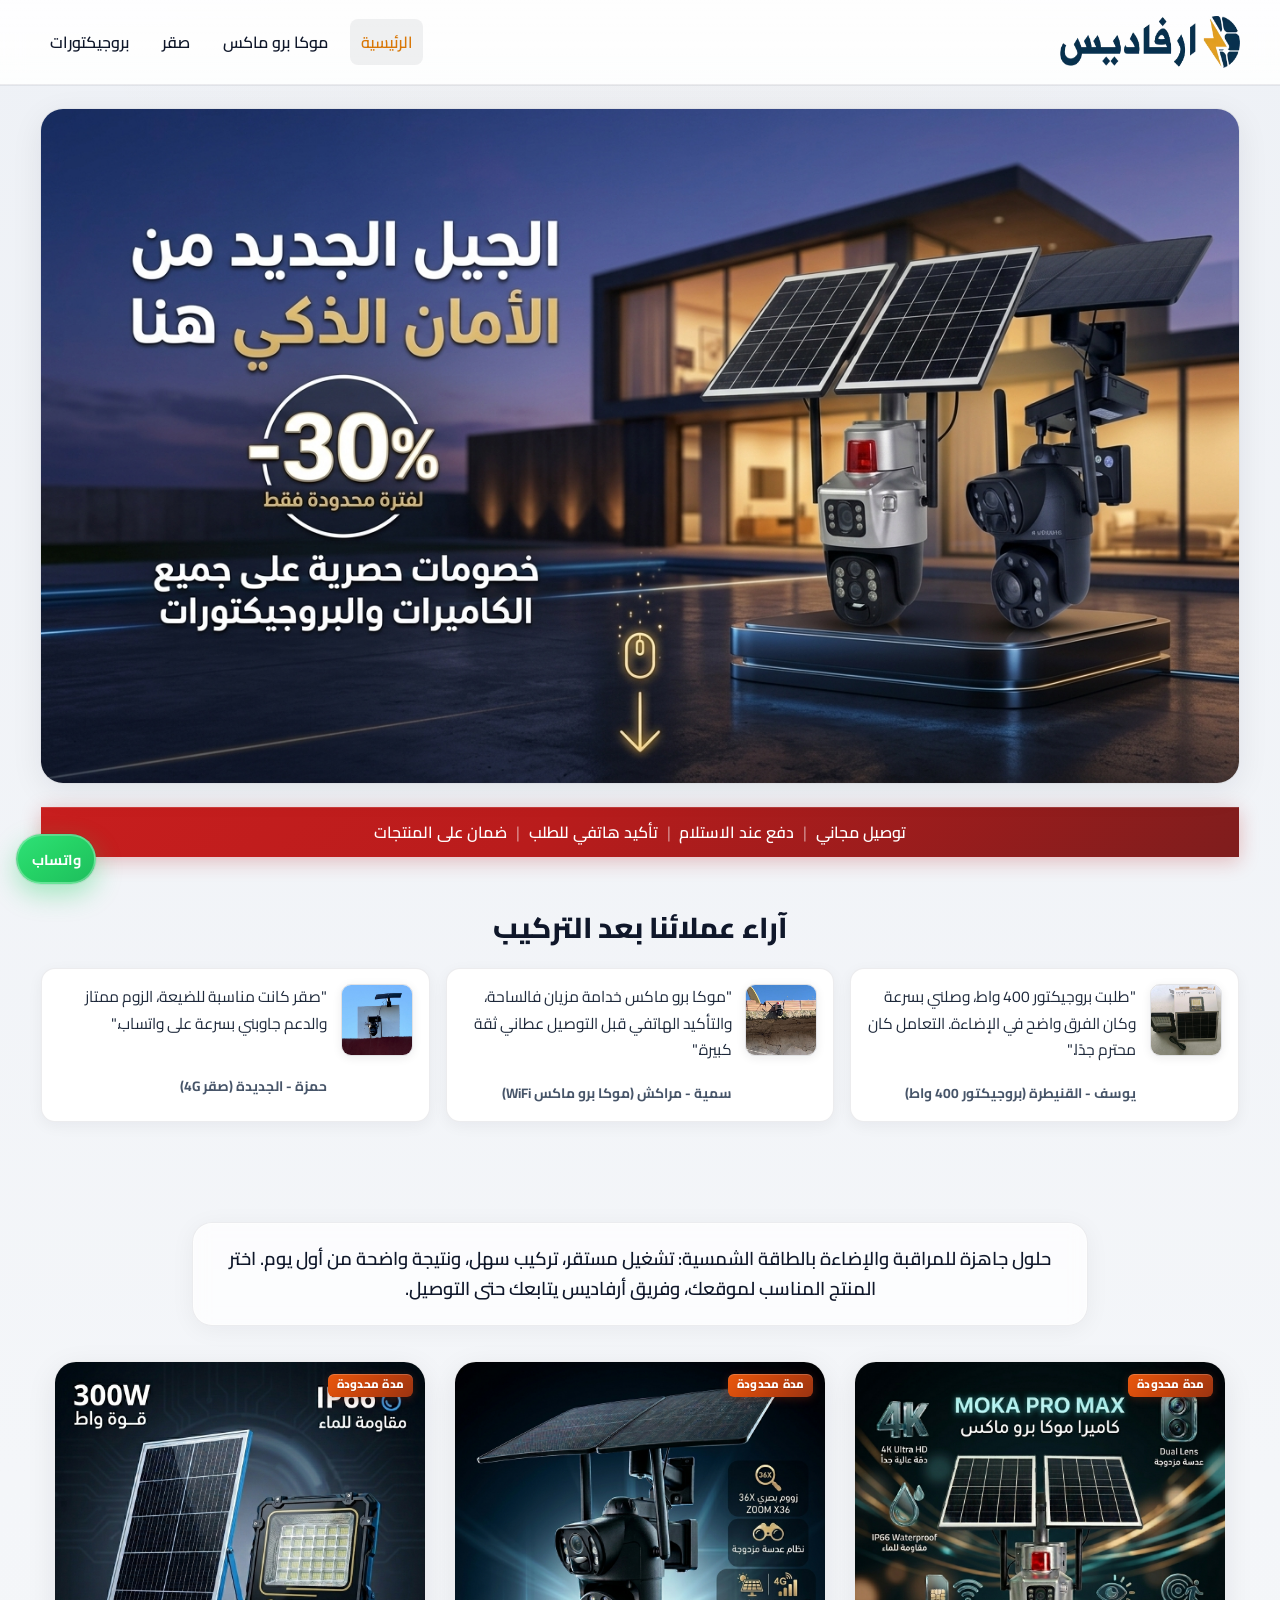
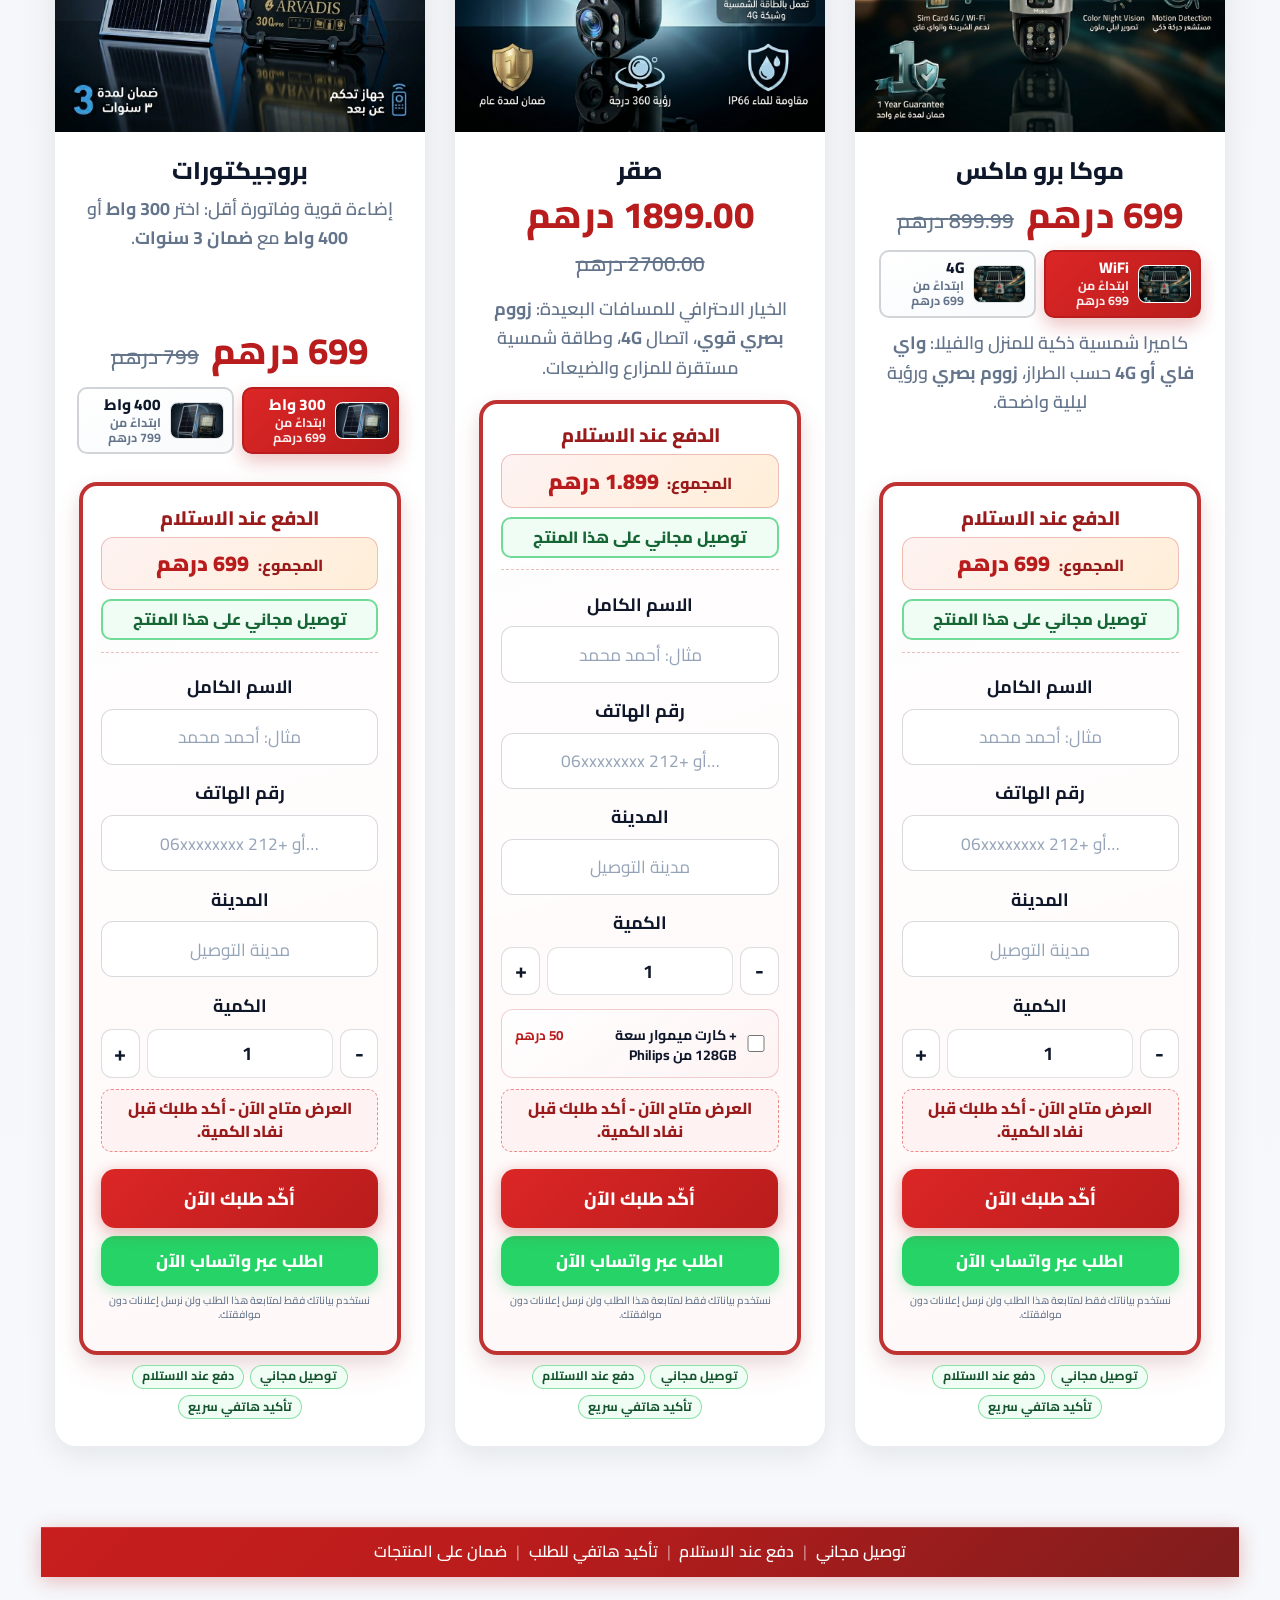
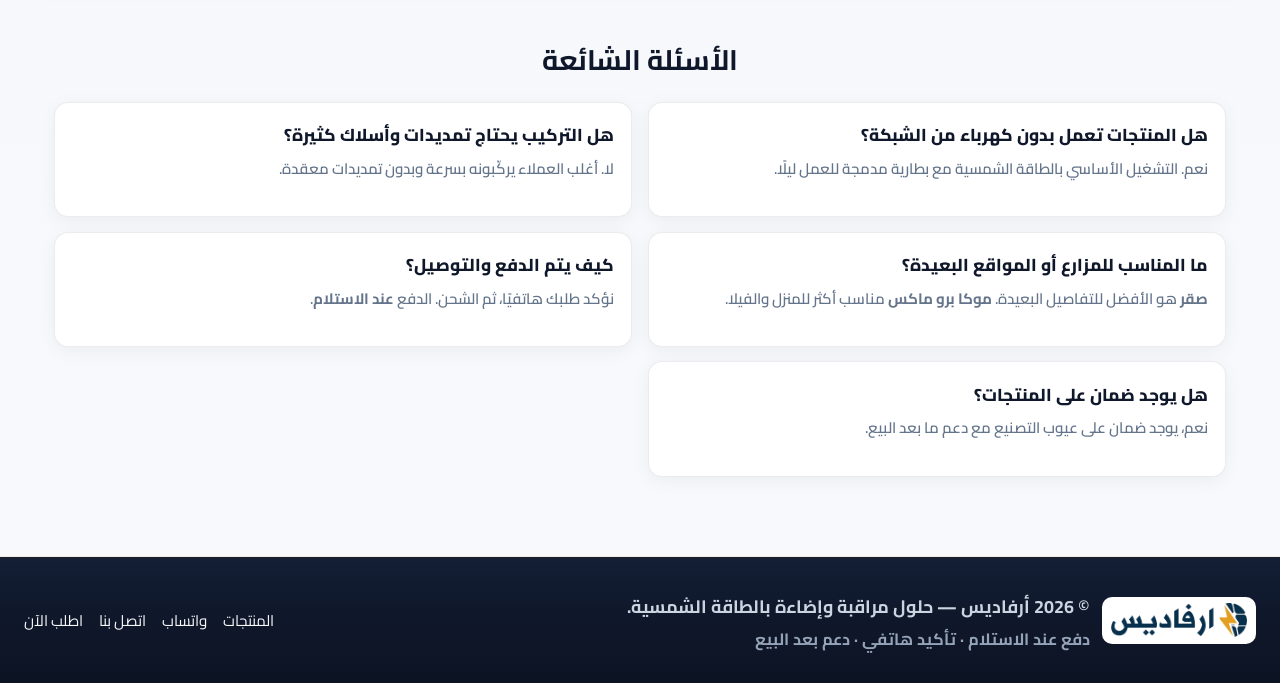
==== commit 35735543: "Replace JSON-LD script and defer other scripts" ====
--- a/index.html
+++ b/index.html
@@ -31,24 +31,6 @@
       rel="stylesheet"
     />
     <link rel="stylesheet" href="site.css" />
-    <script type="application/ld+json">
-      {
-        "@context": "https://schema.org",
-        "@type": "Organization",
-        "name": "أرفاديس",
-        "url": "https://arvadis.ma",
-        "logo": "https://arvadis.ma/ARVADIS-AR-logo.webp",
-        "contactPoint": [
-          {
-            "@type": "ContactPoint",
-            "telephone": "+212691575625",
-            "contactType": "customer support",
-            "areaServed": "MA",
-            "availableLanguage": ["ar"]
-          }
-        ]
-      }
-    </script>
   </head>
   <body>
     <a class="skip-link" href="#main-content">تجاوز إلى المحتوى</a>
@@ -79,6 +61,8 @@
             <img
               src="img/Hero/Hero-Desktop.webp"
               alt="منتجات أرفاديس للمراقبة والإضاءة بالطاقة الشمسية"
+              loading="eager"
+              decoding="async"
             />
           </picture>
         </figure>
@@ -804,6 +788,8 @@
               alt="أرفاديس"
               width="120"
               height="34"
+              loading="lazy"
+              decoding="async"
             />
           </span>
           <div class="site-footer__text-col">
@@ -840,10 +826,28 @@
       >واتساب</a
     >
 
-    <script src="projector-variants.js"></script>
-    <script src="moka-variants.js"></script>
-    <script src="cod-submit.js?v=20260415"></script>
-    <script src="floating-wa.js"></script>
+    <script type="application/ld+json">
+      {
+        "@context": "https://schema.org",
+        "@type": "Organization",
+        "name": "أرفاديس",
+        "url": "https://arvadis.ma",
+        "logo": "https://arvadis.ma/ARVADIS-AR-logo.webp",
+        "contactPoint": [
+          {
+            "@type": "ContactPoint",
+            "telephone": "+212691575625",
+            "contactType": "customer support",
+            "areaServed": "MA",
+            "availableLanguage": ["ar"]
+          }
+        ]
+      }
+    </script>
+    <script src="projector-variants.js" defer></script>
+    <script src="moka-variants.js" defer></script>
+    <script src="cod-submit.js?v=20260415" defer></script>
+    <script src="floating-wa.js" defer></script>
     <script>
       (function () {
         var saqrCardBasePrice = 1899;
--- a/site.css
+++ b/site.css
@@ -299,7 +299,7 @@
 
       .hero {
         margin: 0 auto;
-        max-width: min(100%, 48rem);
+        max-width: 100%;
         min-width: 0;
         width: 100%;
         display: flex;
@@ -312,7 +312,7 @@
           flex-direction: row;
           align-items: stretch;
           gap: clamp(1rem, 2.5vw, 1.5rem);
-          max-width: min(100%, 84rem);
+          max-width: 100%;
         }
 
         .hero__item {
@@ -417,7 +417,7 @@
         }
 
         .announcement-bar__inner {
-          max-width: min(100%, 72rem);
+          max-width: 100%;
         }
       }
 
@@ -455,7 +455,7 @@
       }
 
       .products {
-        max-width: min(100%, 72rem);
+        max-width: 100%;
         margin-inline: auto;
         padding-block: clamp(2rem, 5vw, 3.5rem);
         padding-inline: 0;
@@ -488,7 +488,7 @@
       }
 
       .faq {
-        max-width: min(100%, 72rem);
+        max-width: 100%;
         margin: clamp(2rem, 5vw, 3.5rem) auto 0;
         min-width: 0;
       }
@@ -563,7 +563,7 @@
       }
 
       .site-footer__inner {
-        max-width: min(100%, 72rem);
+        max-width: 100%;
         margin-inline: auto;
         display: flex;
         flex-direction: column;
@@ -1594,7 +1594,7 @@
       }
 
       .landing {
-        max-width: min(100%, 72rem);
+        max-width: 100%;
         margin-inline: auto;
         min-width: 0;
       }
@@ -1975,6 +1975,153 @@
         background: var(--surface);
       }
 
+      @media (min-width: 1024px) {
+        main {
+          padding-inline: clamp(1.5rem, 3.2vw, 3rem);
+        }
+
+        .products,
+        .faq,
+        .landing {
+          padding-inline: clamp(0.4rem, 1vw, 1rem);
+        }
+
+        .products__intro {
+          max-width: 56rem;
+          margin-bottom: clamp(1.6rem, 3vw, 2.2rem);
+        }
+
+        .product-grid {
+          gap: clamp(1.2rem, 2.2vw, 1.9rem);
+        }
+
+        .product-card {
+          border-radius: 22px;
+          box-shadow: 0 8px 30px rgba(15, 23, 42, 0.08);
+        }
+
+        .product-card__body {
+          padding: clamp(1.2rem, 2vw, 1.45rem) clamp(1.2rem, 2vw, 1.5rem)
+            clamp(1.35rem, 2.2vw, 1.65rem);
+        }
+
+        .testimonials__grid {
+          gap: 1rem;
+        }
+
+        .landing-hero {
+          gap: clamp(1.6rem, 3vw, 2.6rem);
+          align-items: start;
+        }
+
+        .landing-hero__content {
+          display: flex;
+          flex-direction: column;
+          align-items: center;
+          text-align: center;
+        }
+
+        .landing-hero__price {
+          justify-content: center;
+          width: 100%;
+        }
+
+        .landing-hero__content .projector-picker__row {
+          width: min(100%, 30rem);
+          margin-inline: auto;
+        }
+
+        .landing-hero__lead {
+          max-width: 34rem;
+          margin-inline: auto;
+        }
+
+        .landing-hero__actions {
+          max-width: min(100%, 30rem);
+          margin-inline: auto;
+        }
+
+        .lp-section {
+          max-width: min(100%, 78rem);
+          margin-inline: auto;
+        }
+
+        .lp-section__title {
+          font-size: clamp(1.55rem, 2.3vw, 2rem);
+          margin-bottom: 1rem;
+          text-align: center;
+        }
+
+        .lp-features {
+          grid-template-columns: repeat(2, minmax(0, 1fr));
+          gap: 0.95rem 1rem;
+        }
+
+        .lp-features li {
+          min-height: 9.2rem;
+          padding: 1.05rem 1.1rem 1rem;
+          text-align: right;
+          align-content: start;
+        }
+
+        .lp-feature__title {
+          font-size: clamp(1.05rem, 1.4vw, 1.2rem);
+        }
+
+        .lp-feature__desc {
+          font-size: clamp(0.93rem, 1.1vw, 1rem);
+          line-height: 1.68;
+        }
+
+        .lp-feature__badge {
+          justify-self: start;
+          margin-top: 0.2rem;
+        }
+
+        .faq {
+          max-width: min(100%, 78rem);
+          margin-inline: auto;
+        }
+
+        .faq__title {
+          font-size: clamp(1.55rem, 2.2vw, 2rem);
+          margin-bottom: 1rem;
+        }
+
+        .faq__list {
+          grid-template-columns: repeat(2, minmax(0, 1fr));
+          gap: 0.9rem 1rem;
+        }
+
+        .faq__item {
+          min-height: 7.2rem;
+          padding: 0.95rem 1.05rem;
+        }
+
+        .faq__question {
+          font-size: clamp(1.08rem, 1.35vw, 1.22rem);
+          margin-bottom: 0.35rem;
+        }
+
+        .faq__answer {
+          font-size: clamp(0.94rem, 1.05vw, 1rem);
+          line-height: 1.6;
+        }
+      }
+
+      @media (min-width: 1400px) {
+        .faq__list {
+          grid-template-columns: repeat(3, minmax(0, 1fr));
+        }
+      }
+
+      @media (min-width: 1360px) {
+        .product-grid {
+          grid-template-columns: repeat(3, minmax(0, 30rem));
+          justify-content: center;
+        }
+      }
+
       @media (max-width: 768px) {
         main {
           text-align: center;
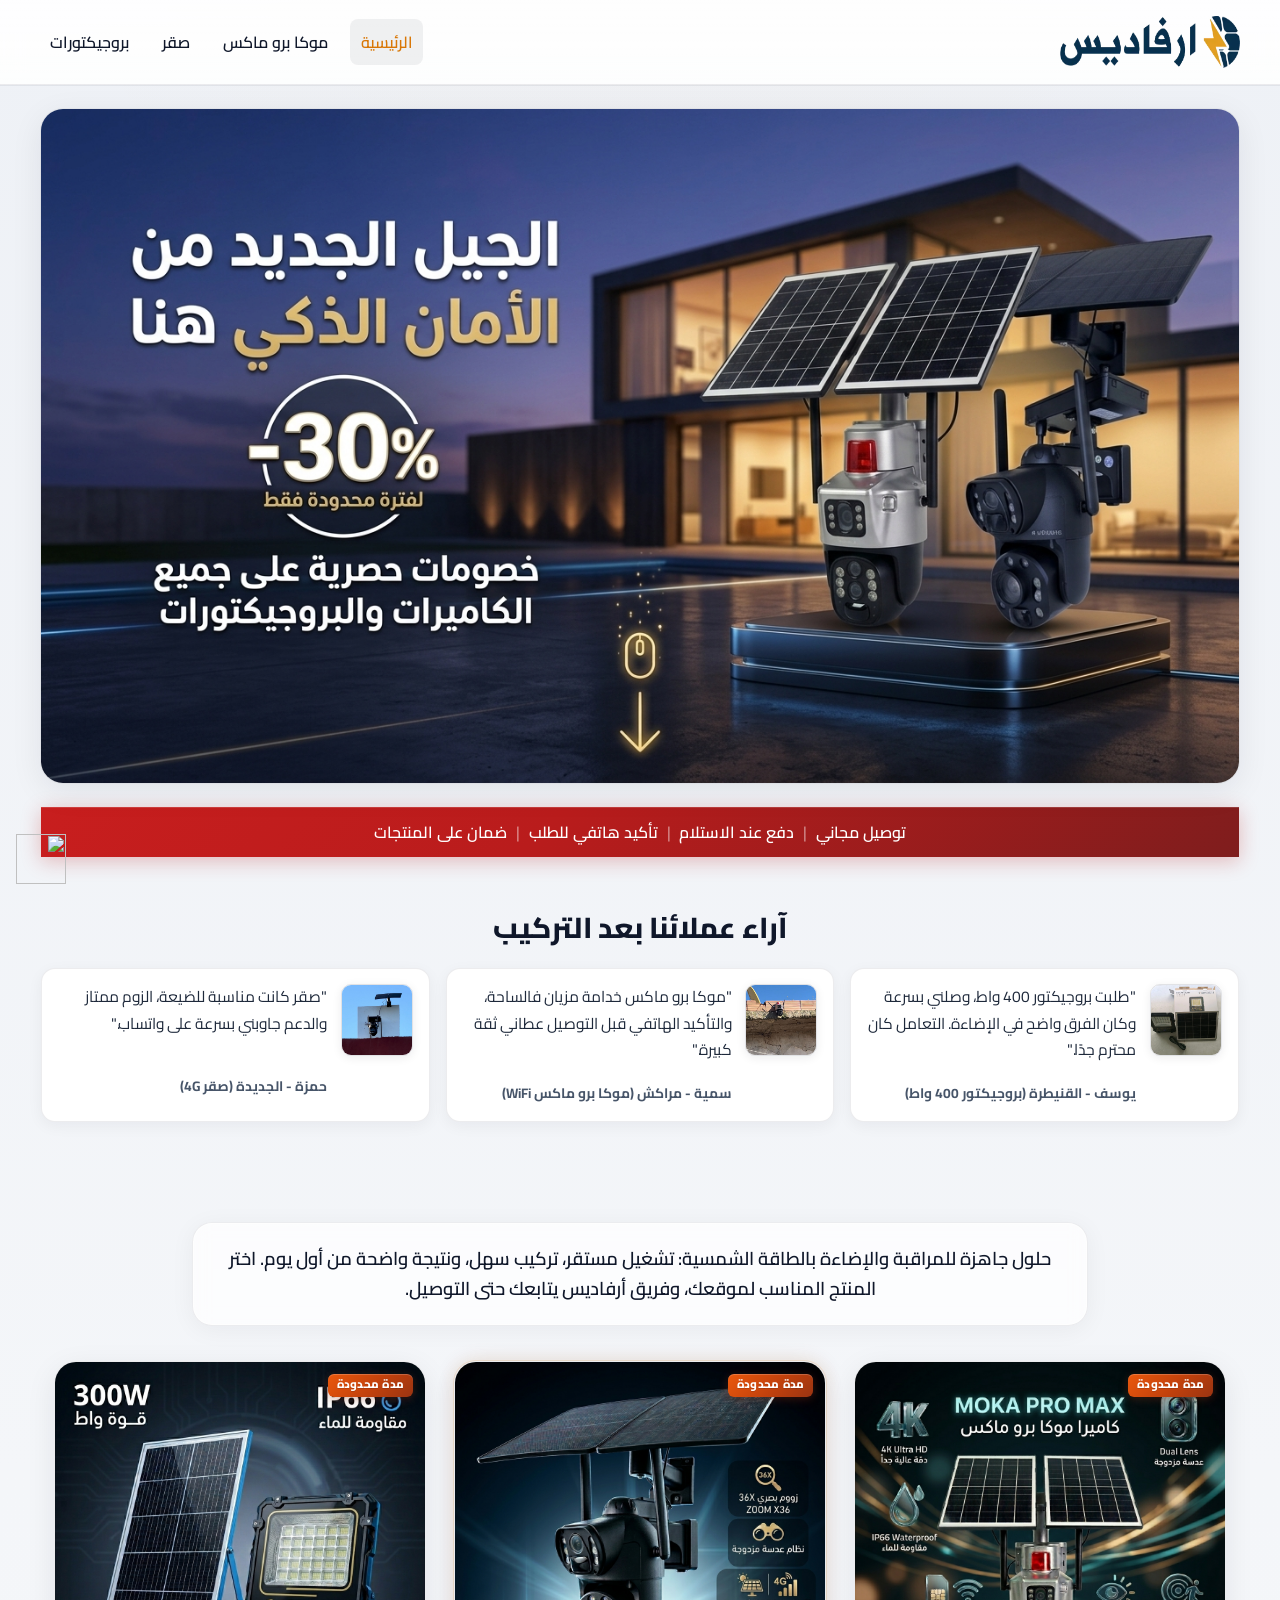
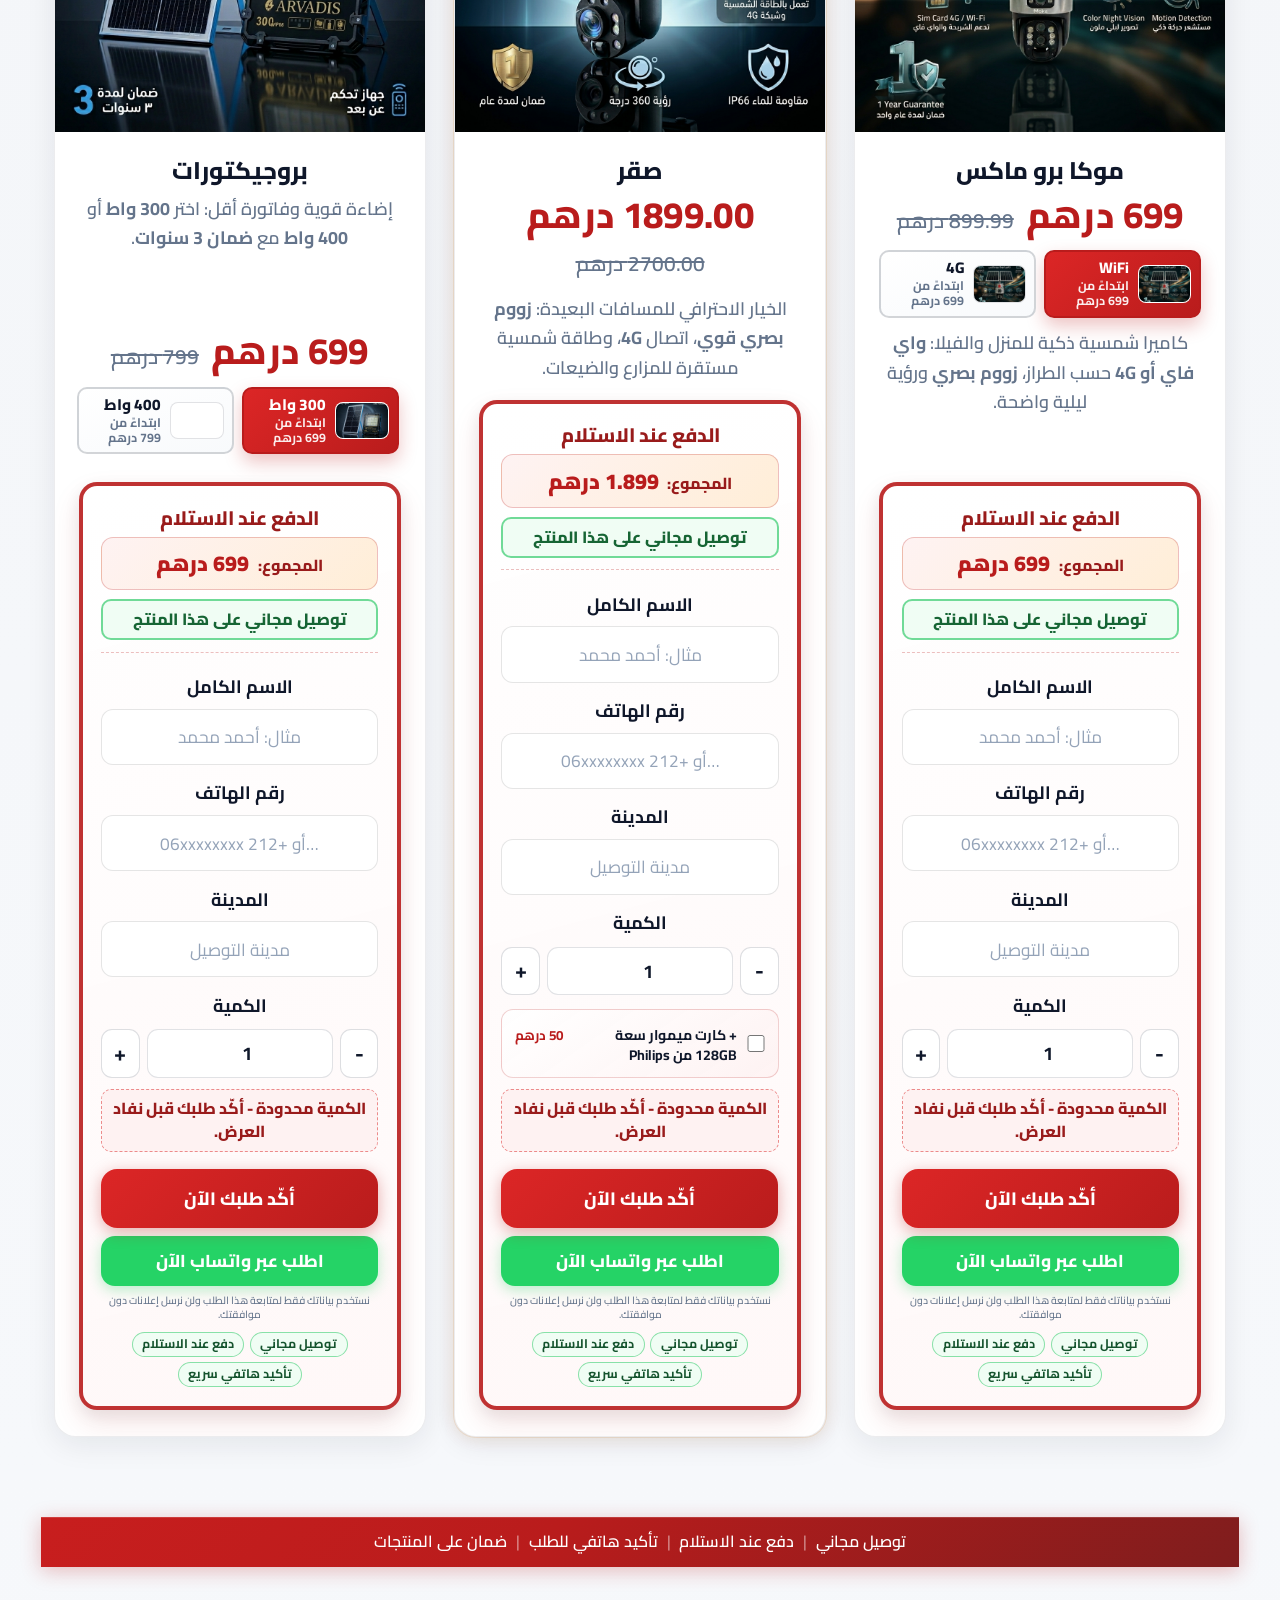
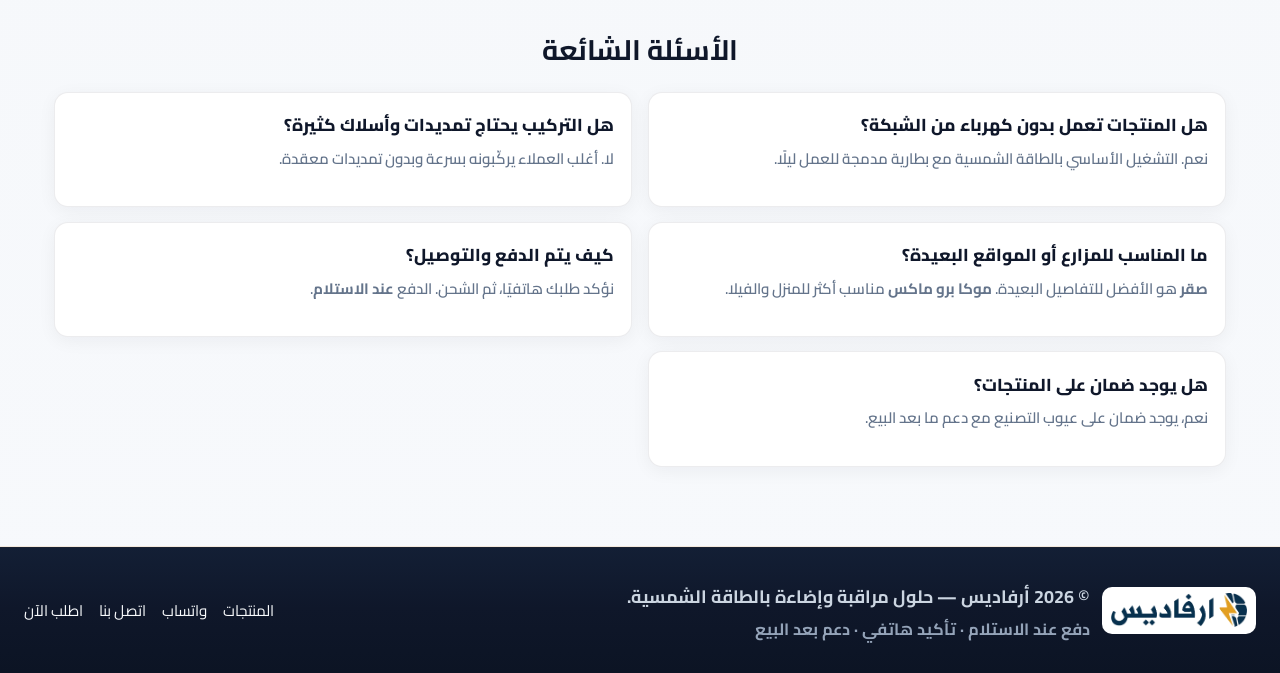
==== commit d0515845: "Improve COD form trust UX and validation flow Hardcode trust/urgency blocks in forms, update total-p" ====
--- a/index.html
+++ b/index.html
@@ -330,6 +330,7 @@
                         </div>
                       </label>
                     </div>
+                      <p class="cod-form__urgency">الكمية محدودة - أكّد طلبك قبل نفاد العرض.</p>
                       <button type="submit" class="cod-form__submit">أكّد طلبك الآن</button>
                     <a
                       class="cod-form__wa"
@@ -342,6 +343,11 @@
                     <p class="cod-form__submit-note">
                       نستخدم بياناتك فقط لمتابعة هذا الطلب ولن نرسل إعلانات دون موافقتك.
                     </p>
+                    <div class="cod-form__trust" aria-label="مزايا الطلب">
+                      <span class="cod-form__trust-item">توصيل مجاني</span>
+                      <span class="cod-form__trust-item">دفع عند الاستلام</span>
+                      <span class="cod-form__trust-item">تأكيد هاتفي سريع</span>
+                    </div>
                   </div>
                 </form>
               </div>
@@ -490,6 +496,7 @@
                         <span class="cod-form__upsell-price">50 درهم</span>
                       </span>
                     </label>
+                    <p class="cod-form__urgency">الكمية محدودة - أكّد طلبك قبل نفاد العرض.</p>
                     <button type="submit" class="cod-form__submit">أكّد طلبك الآن</button>
                     <a
                       class="cod-form__wa"
@@ -502,6 +509,11 @@
                     <p class="cod-form__submit-note">
                       نستخدم بياناتك فقط لمتابعة هذا الطلب ولن نرسل إعلانات دون موافقتك.
                     </p>
+                    <div class="cod-form__trust" aria-label="مزايا الطلب">
+                      <span class="cod-form__trust-item">توصيل مجاني</span>
+                      <span class="cod-form__trust-item">دفع عند الاستلام</span>
+                      <span class="cod-form__trust-item">تأكيد هاتفي سريع</span>
+                    </div>
                   </div>
                 </form>
               </div>
@@ -705,6 +717,7 @@
                         </div>
                       </label>
                     </div>
+                    <p class="cod-form__urgency">الكمية محدودة - أكّد طلبك قبل نفاد العرض.</p>
                     <button type="submit" class="cod-form__submit">أكّد طلبك الآن</button>
                     <a
                       class="cod-form__wa"
@@ -717,6 +730,11 @@
                     <p class="cod-form__submit-note">
                       نستخدم بياناتك فقط لمتابعة هذا الطلب ولن نرسل إعلانات دون موافقتك.
                     </p>
+                    <div class="cod-form__trust" aria-label="مزايا الطلب">
+                      <span class="cod-form__trust-item">توصيل مجاني</span>
+                      <span class="cod-form__trust-item">دفع عند الاستلام</span>
+                      <span class="cod-form__trust-item">تأكيد هاتفي سريع</span>
+                    </div>
                   </div>
                 </form>
               </div>
@@ -823,8 +841,8 @@
       target="_blank"
       rel="noopener noreferrer"
       aria-label="تواصل عبر واتساب — أرفاديس"
-      >واتساب</a
-    >
+      ><img src="img/whatsapp.png" alt="" aria-hidden="true"
+    /></a>
 
     <script type="application/ld+json">
       {
--- a/site.css
+++ b/site.css
@@ -662,31 +662,30 @@
         display: inline-flex;
         align-items: center;
         justify-content: center;
-        min-width: 3.1rem;
+        width: 3.1rem;
         height: 3.1rem;
-        padding-inline: 0.85rem;
-        border-radius: 999px;
-        background: linear-gradient(145deg, #2fe077 0%, #25d366 45%, #1ebe5d 100%);
-        color: #fff;
-        font-family: "Cairo", sans-serif;
-        font-size: 0.9rem;
-        font-weight: 700;
+        padding: 0;
+        border-radius: 0;
+        background: transparent;
         text-decoration: none;
-        border: 2px solid rgba(255, 255, 255, 0.28);
-        box-shadow:
-          0 10px 26px rgba(37, 211, 102, 0.38),
-          0 0 0 1px rgba(15, 23, 42, 0.06);
+        border: none;
+        box-shadow: none;
         transform: translateY(calc(-1 * var(--lift)));
         transition:
           transform 0.2s var(--ease-smooth),
           box-shadow 0.2s ease;
       }
 
+      .whatsapp-float img {
+        width: 100%;
+        height: 100%;
+        display: block;
+        object-fit: contain;
+      }
+
       .whatsapp-float:hover {
         --lift: 3px;
-        box-shadow:
-          0 16px 34px rgba(37, 211, 102, 0.48),
-          0 0 0 1px rgba(15, 23, 42, 0.06);
+        box-shadow: none;
       }
 
       @media (max-width: 640px) {
@@ -1244,14 +1243,16 @@
         box-sizing: border-box;
         width: 100%;
         min-height: 3.2rem;
-        padding: 0.72rem 1rem;
+        padding-block: 0.8rem;
+        padding-inline: 1rem;
         font-family: "Cairo", sans-serif;
         font-size: clamp(1rem, 2.25vw, 1.14rem);
         color: var(--text);
         background: #fff;
-        border: 1px solid rgba(15, 23, 42, 0.16);
+        border: 1px solid rgba(0, 0, 0, 0.1);
         border-radius: 12px;
-        transition: border-color 0.15s ease, box-shadow 0.15s ease;
+        transform: scale(1);
+        transition: border-color 0.15s ease, box-shadow 0.15s ease, transform 0.15s ease;
       }
 
       .cod-form__input::placeholder {
@@ -1268,11 +1269,23 @@
         outline: none;
         border-color: var(--accent);
         box-shadow: 0 0 0 3px rgba(217, 119, 6, 0.22);
+        transform: scale(1.01);
       }
 
       .cod-form__input:focus-visible {
         border-color: var(--accent);
         box-shadow: 0 0 0 3px rgba(217, 119, 6, 0.28);
+        transform: scale(1.01);
+      }
+
+      .cod-form__input--valid {
+        border-color: rgba(34, 197, 94, 0.8) !important;
+        box-shadow: 0 0 0 2px rgba(34, 197, 94, 0.15);
+      }
+
+      .cod-form__input--invalid {
+        border-color: rgba(220, 38, 38, 0.78) !important;
+        box-shadow: 0 0 0 2px rgba(220, 38, 38, 0.13);
       }
 
       .cod-form__label--quantity {
@@ -1357,7 +1370,8 @@
         box-sizing: border-box;
         width: 100%;
         margin-top: clamp(0.85rem, 2.2vw, 1.05rem);
-        padding: 0.72rem 1rem;
+        padding-block: 0.72rem;
+        padding-inline: 1rem;
         min-height: 3.25rem;
         font-family: "Cairo", sans-serif;
         font-weight: 800;
@@ -1365,10 +1379,10 @@
         color: #fff;
         background: linear-gradient(135deg, #dc2626, #b91c1c);
         border: none;
-        border-radius: 14px;
+        border-radius: 16px;
         cursor: pointer;
         box-shadow: 0 4px 16px rgba(185, 28, 28, 0.35);
-        transition: box-shadow 0.2s ease, background 0.15s ease;
+        transition: box-shadow 0.2s ease, background 0.15s ease, transform 0.15s ease;
         animation: cta-float 1s ease-in-out infinite;
         will-change: transform;
       }
@@ -1378,7 +1392,7 @@
           transform: translateY(0);
         }
         50% {
-          transform: translateY(-4px);
+          transform: translateY(-2.5px);
         }
         100% {
           transform: translateY(0);
@@ -1386,8 +1400,12 @@
       }
 
       .cod-form__submit:hover {
-        box-shadow: 0 8px 22px rgba(185, 28, 28, 0.45);
-        background: linear-gradient(135deg, #ef4444, #dc2626);
+        box-shadow:
+          0 10px 26px rgba(185, 28, 28, 0.28),
+          0 0 0 1px rgba(255, 255, 255, 0.35) inset,
+          0 1px 0 rgba(255, 255, 255, 0.38) inset;
+        background: linear-gradient(135deg, rgba(239, 68, 68, 0.92), rgba(220, 38, 38, 0.9));
+        backdrop-filter: blur(6px) saturate(115%);
       }
 
       .cod-form__submit:active {
@@ -1402,7 +1420,8 @@
         justify-content: center;
         width: 100%;
         margin-top: 0.55rem;
-        padding: 0.65rem 1rem;
+        padding-block: 0.65rem;
+        padding-inline: 1rem;
         min-height: 3.15rem;
         font-family: "Cairo", sans-serif;
         font-weight: 800;
@@ -1536,9 +1555,10 @@
 
       .cod-form--card .cod-form__submit {
         margin-top: 0.65rem;
-        padding: 0.8rem 1.05rem;
+        padding-block: 0.8rem;
+        padding-inline: 1.05rem;
         min-height: 3.2rem;
-        border-radius: 14px;
+        border-radius: 16px;
         font-size: clamp(1.02rem, 2.25vw, 1.12rem);
       }
 
@@ -1575,6 +1595,20 @@
 
       .product-card__title-link:hover {
         color: var(--accent);
+      }
+
+      #saqr.product-card {
+        box-shadow:
+          0 6px 28px rgba(15, 23, 42, 0.09),
+          0 0 0 1px rgba(217, 119, 6, 0.12),
+          0 0 20px rgba(217, 119, 6, 0.14);
+      }
+
+      #saqr.product-card:hover {
+        box-shadow:
+          0 16px 44px rgba(15, 23, 42, 0.12),
+          0 0 0 1px rgba(217, 119, 6, 0.15),
+          0 0 32px rgba(217, 119, 6, 0.22);
       }
 
       .lp-back {
@@ -2337,8 +2371,9 @@
         }
 
         .cod-form__input {
-          min-height: 2.75rem;
-          padding: 0.55rem 0.82rem;
+          min-height: 2.9rem;
+          padding-block: 0.8rem;
+          padding-inline: 1rem;
         }
 
         .cod-form__qty {
@@ -2353,7 +2388,8 @@
 
         .cod-form--card .cod-form__input {
           min-height: 2.85rem;
-          padding: 0.6rem 0.85rem;
+          padding-block: 0.78rem;
+          padding-inline: 0.95rem;
         }
 
         .cod-form__submit {
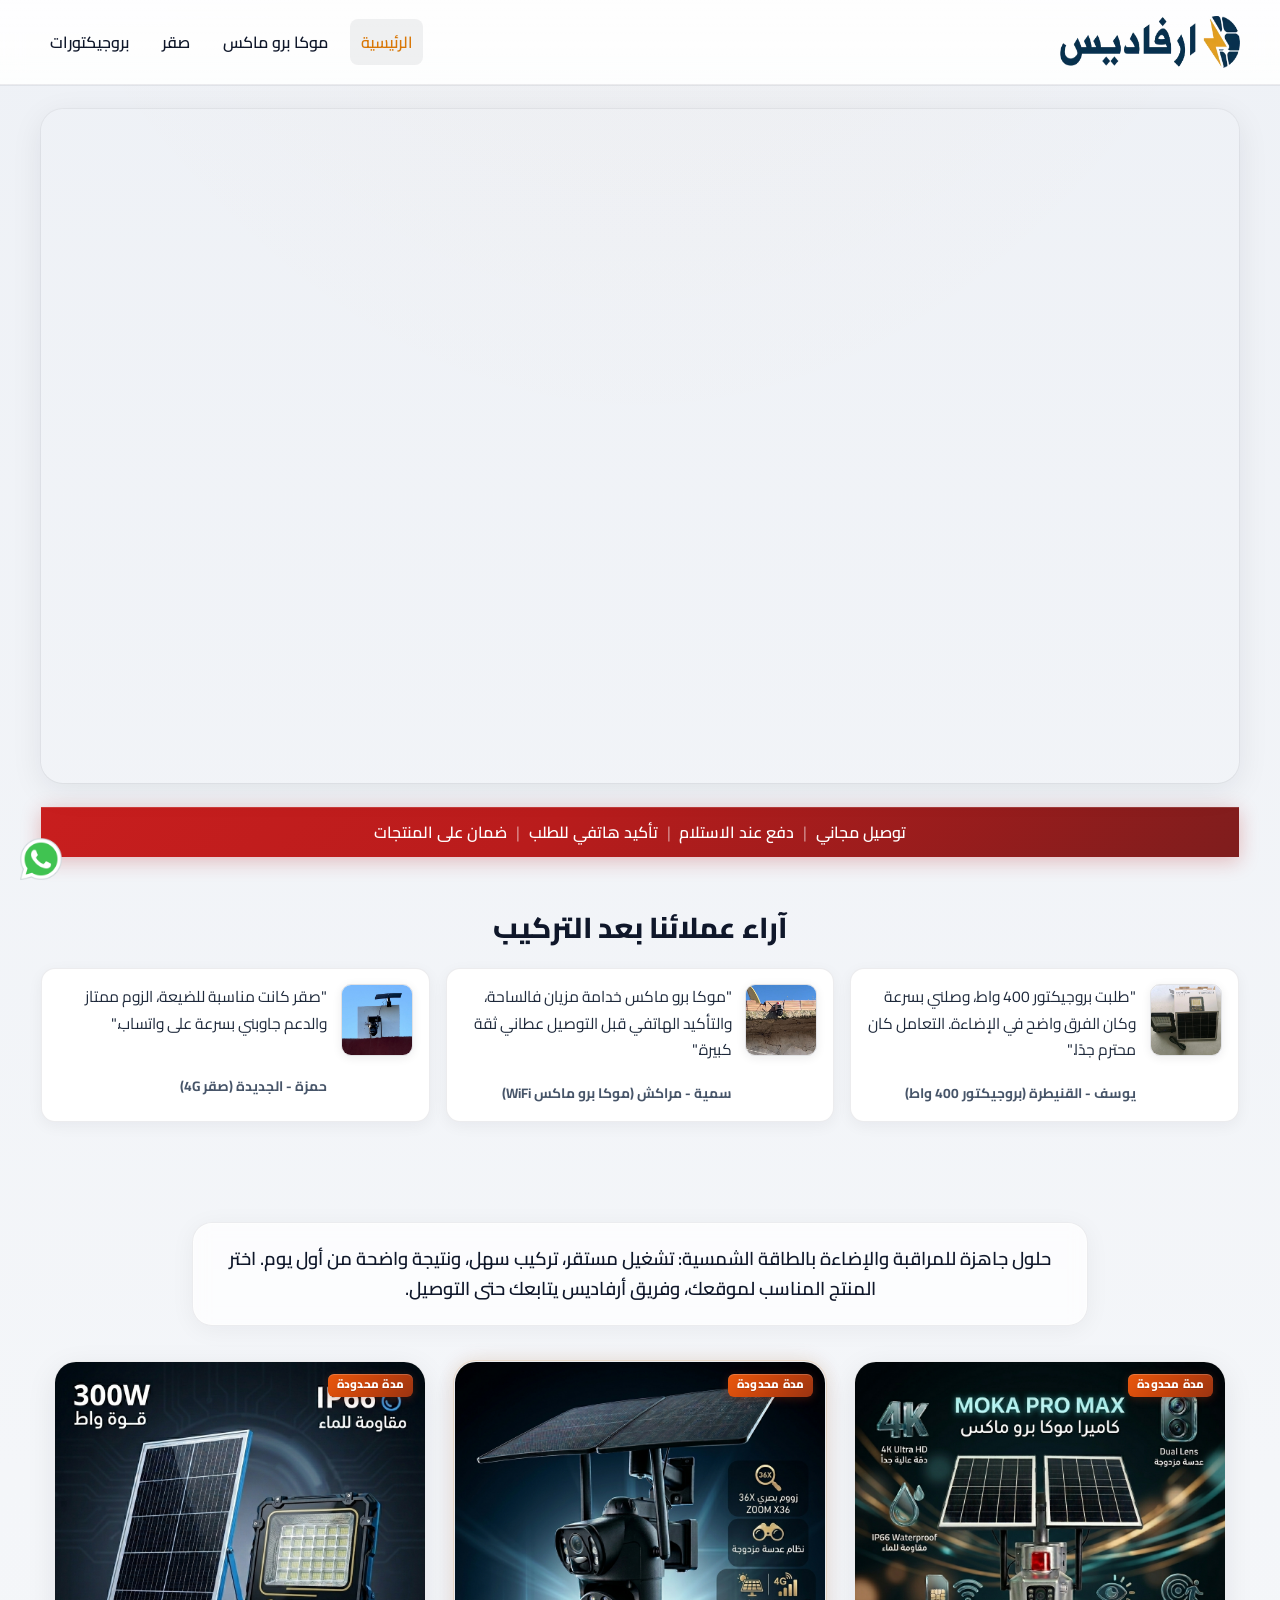
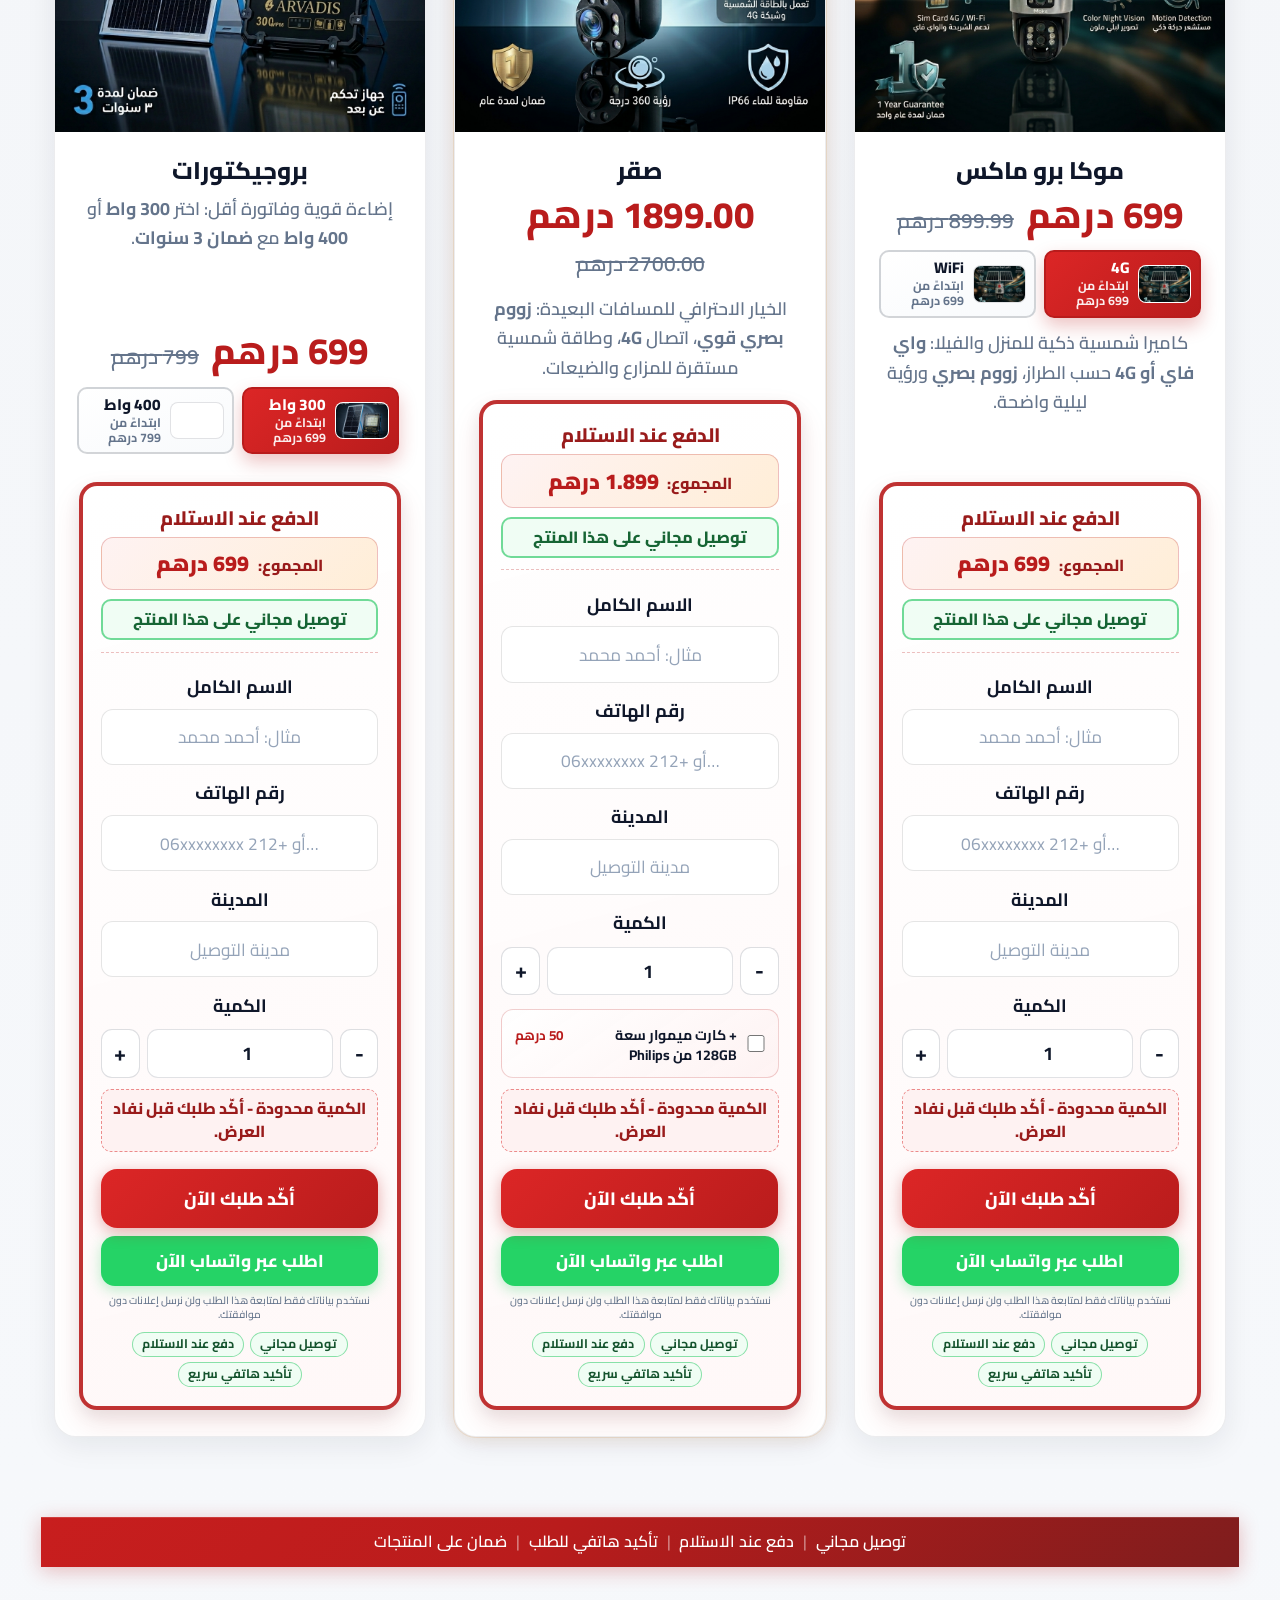
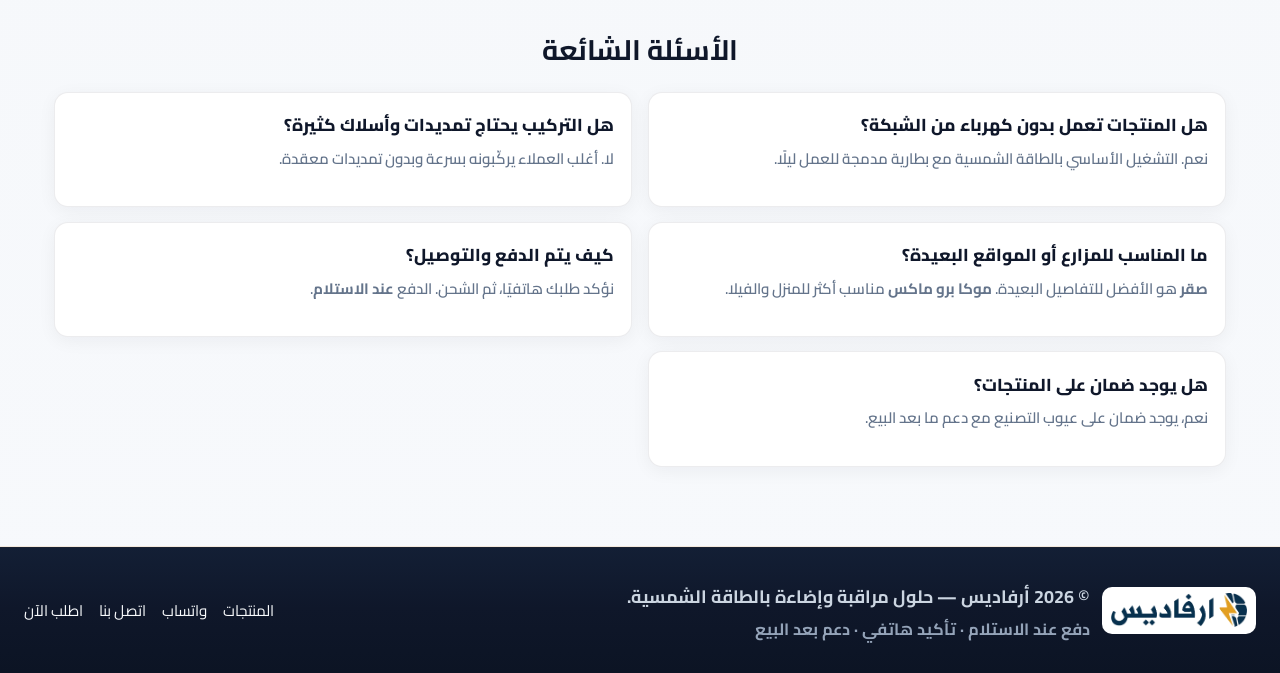
==== commit c91b840f: "Switch product variant from WiFi to 4G" ====
--- a/index.html
+++ b/index.html
@@ -175,10 +175,10 @@
                     data-moka-variant
                     data-current="699"
                     data-compare="899.99"
-                    data-product-label="موكا برو ماكس — WiFi"
-                    data-wa-href="https://wa.me/212691575625?text=%D9%85%D8%B1%D8%AD%D8%A8%D9%8B%D8%A7%D8%8C%20%D8%A3%D8%B1%D9%8A%D8%AF%20%D8%B7%D9%84%D8%A8%20%D9%85%D9%88%D9%83%D8%A7%20%D8%A8%D8%B1%D9%88%20%D9%85%D8%A7%D9%83%D8%B3%20WiFi%20%D9%85%D9%86%20%D8%A3%D8%B1%D9%81%D8%A7%D8%AF%D9%8A%D8%B3.%20%D8%A7%D9%84%D8%B1%D8%AC%D8%A7%D8%A1%20%D8%AA%D8%A3%D9%83%D9%8A%D8%AF%20%D8%A7%D9%84%D8%B3%D8%B9%D8%B1%20%D9%88%D8%A7%D9%84%D8%AA%D9%88%D8%B5%D9%8A%D9%84."
+                    data-product-label="موكا برو ماكس — 4G"
+                    data-wa-href="https://wa.me/212691575625?text=%D9%85%D8%B1%D8%AD%D8%A8%D9%8B%D8%A7%D8%8C%20%D8%A3%D8%B1%D9%8A%D8%AF%20%D8%B7%D9%84%D8%A8%20%D9%85%D9%88%D9%83%D8%A7%20%D8%A8%D8%B1%D9%88%20%D9%85%D8%A7%D9%83%D8%B3%204G%20%D9%85%D9%86%20%D8%A3%D8%B1%D9%81%D8%A7%D8%AF%D9%8A%D8%B3.%20%D8%A7%D9%84%D8%B1%D8%AC%D8%A7%D8%A1%20%D8%AA%D8%A3%D9%83%D9%8A%D8%AF%20%D8%A7%D9%84%D8%B3%D8%B9%D8%B1%20%D9%88%D8%A7%D9%84%D8%AA%D9%88%D8%B5%D9%8A%D9%84."
                     data-image-src="img/Moka Pro Max/MOKA.webp"
-                    data-image-alt="موكا برو ماكس واي فاي"
+                    data-image-alt="موكا برو ماكس 4G"
                     checked
                   />
                   <span class="projector-picker__text">
@@ -192,7 +192,7 @@
                       decoding="async"
                     />
                     <span class="projector-picker__meta">
-                      <span class="projector-picker__label">WiFi</span>
+                      <span class="projector-picker__label">4G</span>
                       <span class="projector-picker__sub">ابتداءً من 699 درهم</span>
                     </span>
                   </span>
@@ -205,10 +205,10 @@
                     data-moka-variant
                     data-current="699"
                     data-compare="899.99"
-                    data-product-label="موكا برو ماكس — 4G"
-                    data-wa-href="https://wa.me/212691575625?text=%D9%85%D8%B1%D8%AD%D8%A8%D9%8B%D8%A7%D8%8C%20%D8%A3%D8%B1%D9%8A%D8%AF%20%D8%B7%D9%84%D8%A8%20%D9%85%D9%88%D9%83%D8%A7%20%D8%A8%D8%B1%D9%88%20%D9%85%D8%A7%D9%83%D8%B3%204G%20%D9%85%D9%86%20%D8%A3%D8%B1%D9%81%D8%A7%D8%AF%D9%8A%D8%B3.%20%D8%A7%D9%84%D8%B1%D8%AC%D8%A7%D8%A1%20%D8%AA%D8%A3%D9%83%D9%8A%D8%AF%20%D8%A7%D9%84%D8%B3%D8%B9%D8%B1%20%D9%88%D8%A7%D9%84%D8%AA%D9%88%D8%B5%D9%8A%D9%84."
+                    data-product-label="موكا برو ماكس — WiFi"
+                    data-wa-href="https://wa.me/212691575625?text=%D9%85%D8%B1%D8%AD%D8%A8%D9%8B%D8%A7%D8%8C%20%D8%A3%D8%B1%D9%8A%D8%AF%20%D8%B7%D9%84%D8%A8%20%D9%85%D9%88%D9%83%D8%A7%20%D8%A8%D8%B1%D9%88%20%D9%85%D8%A7%D9%83%D8%B3%20WiFi%20%D9%85%D9%86%20%D8%A3%D8%B1%D9%81%D8%A7%D8%AF%D9%8A%D8%B3.%20%D8%A7%D9%84%D8%B1%D8%AC%D8%A7%D8%A1%20%D8%AA%D8%A3%D9%83%D9%8A%D8%AF%20%D8%A7%D9%84%D8%B3%D8%B9%D8%B1%20%D9%88%D8%A7%D9%84%D8%AA%D9%88%D8%B5%D9%8A%D9%84."
                     data-image-src="img/Moka Pro Max/MOKA.webp"
-                    data-image-alt="موكا برو ماكس 4G"
+                    data-image-alt="موكا برو ماكس واي فاي"
                   />
                   <span class="projector-picker__text">
                     <img
@@ -221,7 +221,7 @@
                       decoding="async"
                     />
                     <span class="projector-picker__meta">
-                      <span class="projector-picker__label">4G</span>
+                      <span class="projector-picker__label">WiFi</span>
                       <span class="projector-picker__sub">ابتداءً من 699 درهم</span>
                     </span>
                   </span>
@@ -247,7 +247,7 @@
                         بعد الإرسال نتصل بك هاتفيًا لتأكيد الطلب والعنوان. الدفع عند الاستلام.
                       </p>
                     </div>
-                    <input type="hidden" name="product" value="موكا برو ماكس — WiFi" />
+                    <input type="hidden" name="product" value="موكا برو ماكس — 4G" />
                     <div class="cod-form__fields">
                       <label class="cod-form__label">
                         <span class="cod-form__label-row">
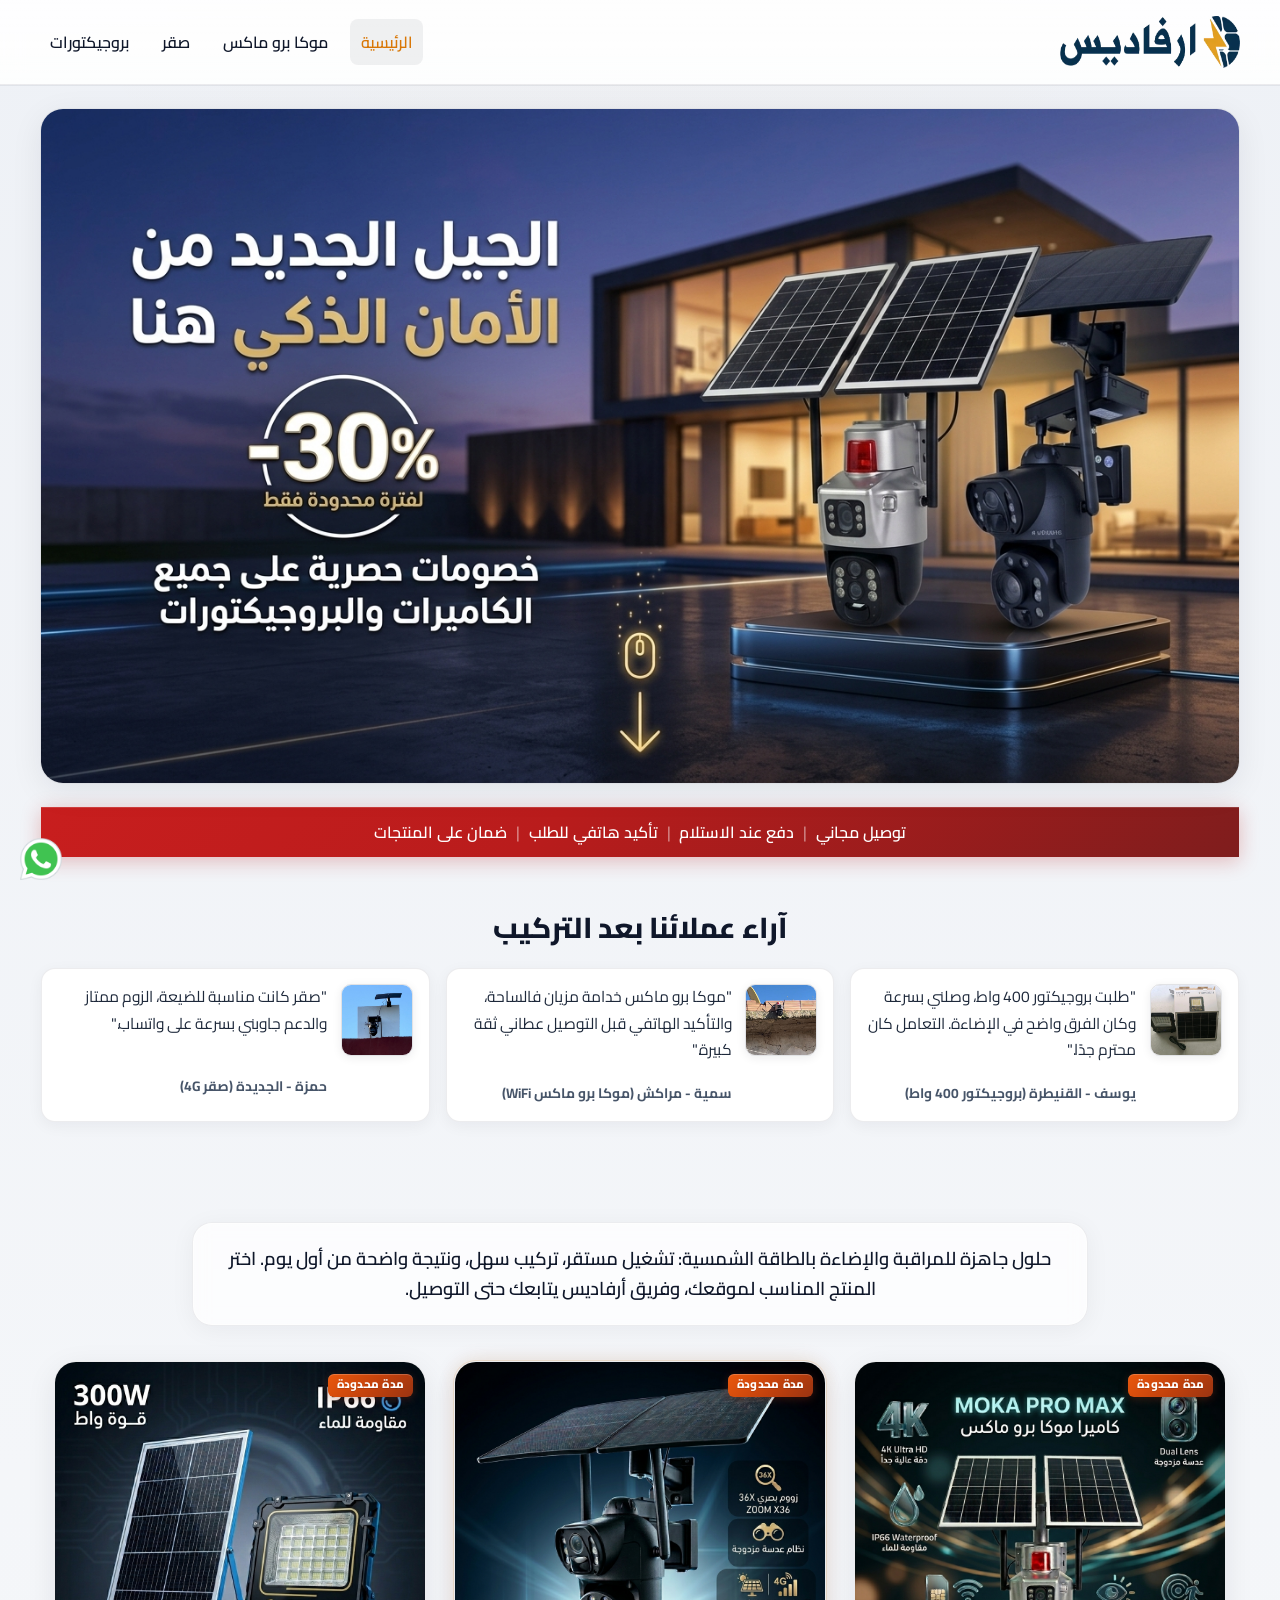
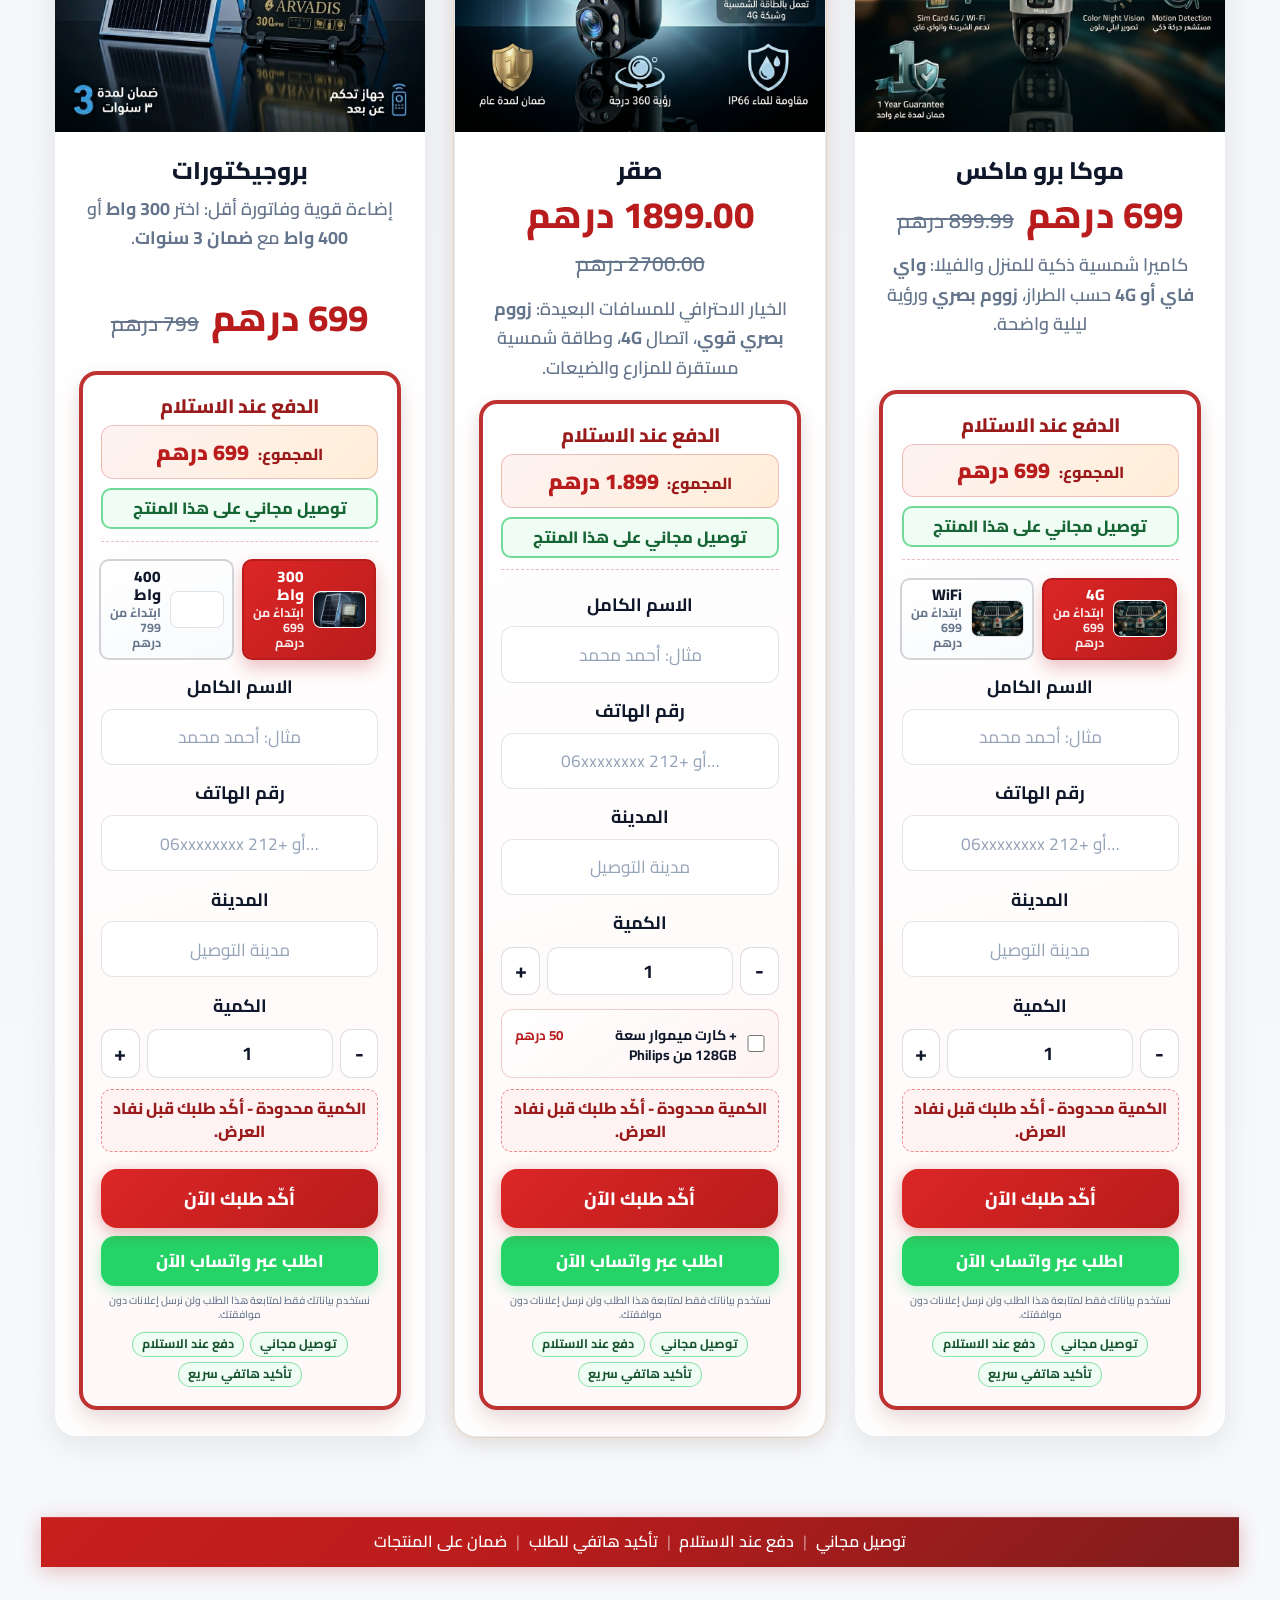
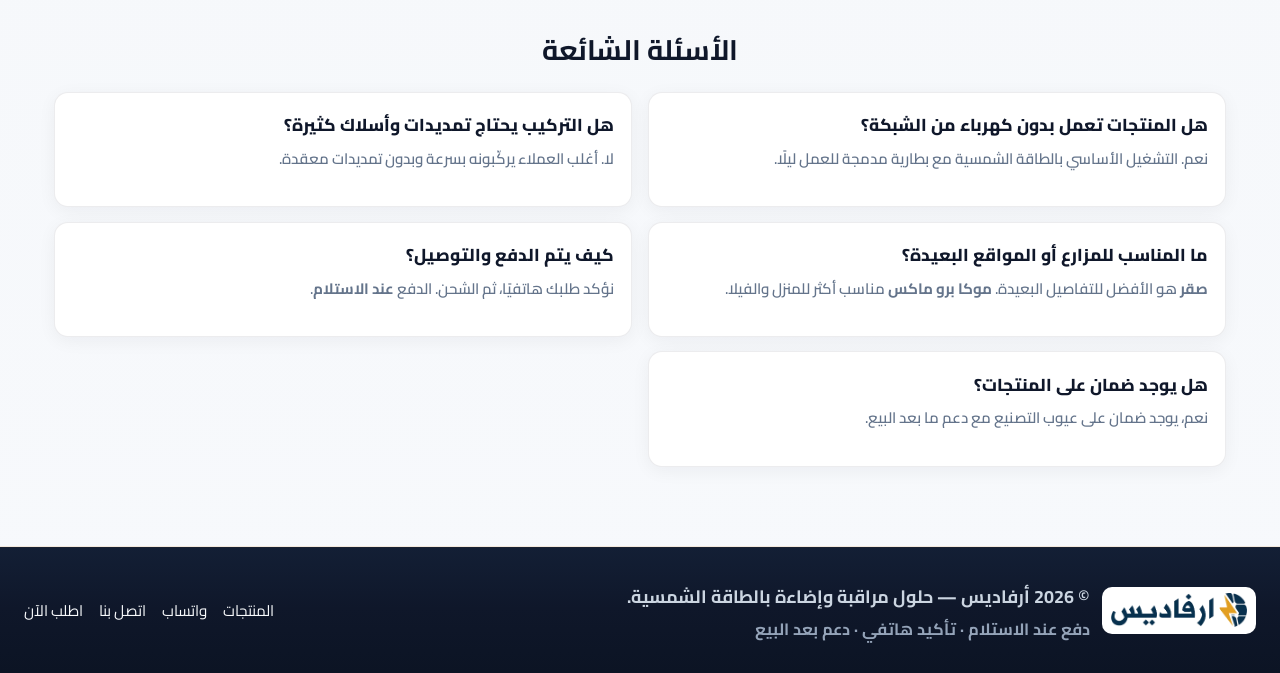
==== commit d81cbc02: "Update projector picker options in index.html Removed existing projector picker options and added ne" ====
--- a/index.html
+++ b/index.html
@@ -165,68 +165,6 @@
                 <span class="product-card__price-compare"
                   ><span data-moka-compare dir="ltr">899.99</span>&nbsp;درهم</span>
               </p>
-              <fieldset class="projector-picker__row">
-                <legend class="visually-hidden">نوع موكا برو ماكس</legend>
-                <label class="projector-picker__btn is-active">
-                  <input
-                    class="projector-picker__input"
-                    type="radio"
-                    name="moka-variant-card"
-                    data-moka-variant
-                    data-current="699"
-                    data-compare="899.99"
-                    data-product-label="موكا برو ماكس — 4G"
-                    data-wa-href="https://wa.me/212691575625?text=%D9%85%D8%B1%D8%AD%D8%A8%D9%8B%D8%A7%D8%8C%20%D8%A3%D8%B1%D9%8A%D8%AF%20%D8%B7%D9%84%D8%A8%20%D9%85%D9%88%D9%83%D8%A7%20%D8%A8%D8%B1%D9%88%20%D9%85%D8%A7%D9%83%D8%B3%204G%20%D9%85%D9%86%20%D8%A3%D8%B1%D9%81%D8%A7%D8%AF%D9%8A%D8%B3.%20%D8%A7%D9%84%D8%B1%D8%AC%D8%A7%D8%A1%20%D8%AA%D8%A3%D9%83%D9%8A%D8%AF%20%D8%A7%D9%84%D8%B3%D8%B9%D8%B1%20%D9%88%D8%A7%D9%84%D8%AA%D9%88%D8%B5%D9%8A%D9%84."
-                    data-image-src="img/Moka Pro Max/MOKA.webp"
-                    data-image-alt="موكا برو ماكس 4G"
-                    checked
-                  />
-                  <span class="projector-picker__text">
-                    <img
-                      class="projector-picker__thumb"
-                      src="img/Moka Pro Max/MOKA.webp"
-                      alt=""
-                      width="84"
-                      height="58"
-                      loading="lazy"
-                      decoding="async"
-                    />
-                    <span class="projector-picker__meta">
-                      <span class="projector-picker__label">4G</span>
-                      <span class="projector-picker__sub">ابتداءً من 699 درهم</span>
-                    </span>
-                  </span>
-                </label>
-                <label class="projector-picker__btn">
-                  <input
-                    class="projector-picker__input"
-                    type="radio"
-                    name="moka-variant-card"
-                    data-moka-variant
-                    data-current="699"
-                    data-compare="899.99"
-                    data-product-label="موكا برو ماكس — WiFi"
-                    data-wa-href="https://wa.me/212691575625?text=%D9%85%D8%B1%D8%AD%D8%A8%D9%8B%D8%A7%D8%8C%20%D8%A3%D8%B1%D9%8A%D8%AF%20%D8%B7%D9%84%D8%A8%20%D9%85%D9%88%D9%83%D8%A7%20%D8%A8%D8%B1%D9%88%20%D9%85%D8%A7%D9%83%D8%B3%20WiFi%20%D9%85%D9%86%20%D8%A3%D8%B1%D9%81%D8%A7%D8%AF%D9%8A%D8%B3.%20%D8%A7%D9%84%D8%B1%D8%AC%D8%A7%D8%A1%20%D8%AA%D8%A3%D9%83%D9%8A%D8%AF%20%D8%A7%D9%84%D8%B3%D8%B9%D8%B1%20%D9%88%D8%A7%D9%84%D8%AA%D9%88%D8%B5%D9%8A%D9%84."
-                    data-image-src="img/Moka Pro Max/MOKA.webp"
-                    data-image-alt="موكا برو ماكس واي فاي"
-                  />
-                  <span class="projector-picker__text">
-                    <img
-                      class="projector-picker__thumb"
-                      src="img/Moka Pro Max/MOKA.webp"
-                      alt=""
-                      width="84"
-                      height="58"
-                      loading="lazy"
-                      decoding="async"
-                    />
-                    <span class="projector-picker__meta">
-                      <span class="projector-picker__label">WiFi</span>
-                      <span class="projector-picker__sub">ابتداءً من 699 درهم</span>
-                    </span>
-                  </span>
-                </label>
-              </fieldset>
               <p class="product-card__subtitle">
                 كاميرا شمسية ذكية للمنزل والفيلا: <strong>واي فاي أو 4G</strong> حسب الطراز،
                 <strong>زووم بصري</strong> ورؤية ليلية واضحة.
@@ -248,6 +186,68 @@
                       </p>
                     </div>
                     <input type="hidden" name="product" value="موكا برو ماكس — 4G" />
+                    <fieldset class="projector-picker__row">
+                      <legend class="visually-hidden">نوع موكا برو ماكس</legend>
+                      <label class="projector-picker__btn is-active">
+                        <input
+                          class="projector-picker__input"
+                          type="radio"
+                          name="moka-variant-card"
+                          data-moka-variant
+                          data-current="699"
+                          data-compare="899.99"
+                          data-product-label="موكا برو ماكس — 4G"
+                          data-wa-href="https://wa.me/212691575625?text=%D9%85%D8%B1%D8%AD%D8%A8%D9%8B%D8%A7%D8%8C%20%D8%A3%D8%B1%D9%8A%D8%AF%20%D8%B7%D9%84%D8%A8%20%D9%85%D9%88%D9%83%D8%A7%20%D8%A8%D8%B1%D9%88%20%D9%85%D8%A7%D9%83%D8%B3%204G%20%D9%85%D9%86%20%D8%A3%D8%B1%D9%81%D8%A7%D8%AF%D9%8A%D8%B3.%20%D8%A7%D9%84%D8%B1%D8%AC%D8%A7%D8%A1%20%D8%AA%D8%A3%D9%83%D9%8A%D8%AF%20%D8%A7%D9%84%D8%B3%D8%B9%D8%B1%20%D9%88%D8%A7%D9%84%D8%AA%D9%88%D8%B5%D9%8A%D9%84."
+                          data-image-src="img/Moka Pro Max/MOKA.webp"
+                          data-image-alt="موكا برو ماكس 4G"
+                          checked
+                        />
+                        <span class="projector-picker__text">
+                          <img
+                            class="projector-picker__thumb"
+                            src="img/Moka Pro Max/MOKA.webp"
+                            alt=""
+                            width="84"
+                            height="58"
+                            loading="lazy"
+                            decoding="async"
+                          />
+                          <span class="projector-picker__meta">
+                            <span class="projector-picker__label">4G</span>
+                            <span class="projector-picker__sub">ابتداءً من 699 درهم</span>
+                          </span>
+                        </span>
+                      </label>
+                      <label class="projector-picker__btn">
+                        <input
+                          class="projector-picker__input"
+                          type="radio"
+                          name="moka-variant-card"
+                          data-moka-variant
+                          data-current="699"
+                          data-compare="899.99"
+                          data-product-label="موكا برو ماكس — WiFi"
+                          data-wa-href="https://wa.me/212691575625?text=%D9%85%D8%B1%D8%AD%D8%A8%D9%8B%D8%A7%D8%8C%20%D8%A3%D8%B1%D9%8A%D8%AF%20%D8%B7%D9%84%D8%A8%20%D9%85%D9%88%D9%83%D8%A7%20%D8%A8%D8%B1%D9%88%20%D9%85%D8%A7%D9%83%D8%B3%20WiFi%20%D9%85%D9%86%20%D8%A3%D8%B1%D9%81%D8%A7%D8%AF%D9%8A%D8%B3.%20%D8%A7%D9%84%D8%B1%D8%AC%D8%A7%D8%A1%20%D8%AA%D8%A3%D9%83%D9%8A%D8%AF%20%D8%A7%D9%84%D8%B3%D8%B9%D8%B1%20%D9%88%D8%A7%D9%84%D8%AA%D9%88%D8%B5%D9%8A%D9%84."
+                          data-image-src="img/Moka Pro Max/MOKA.webp"
+                          data-image-alt="موكا برو ماكس واي فاي"
+                        />
+                        <span class="projector-picker__text">
+                          <img
+                            class="projector-picker__thumb"
+                            src="img/Moka Pro Max/MOKA.webp"
+                            alt=""
+                            width="84"
+                            height="58"
+                            loading="lazy"
+                            decoding="async"
+                          />
+                          <span class="projector-picker__meta">
+                            <span class="projector-picker__label">WiFi</span>
+                            <span class="projector-picker__sub">ابتداءً من 699 درهم</span>
+                          </span>
+                        </span>
+                      </label>
+                    </fieldset>
                     <div class="cod-form__fields">
                       <label class="cod-form__label">
                         <span class="cod-form__label-row">
@@ -552,68 +552,6 @@
                   <span class="product-card__price-compare"
                     ><span data-projector-compare dir="ltr">799</span>&nbsp;درهم</span>
                 </p>
-                <fieldset class="projector-picker__row">
-                  <legend class="visually-hidden">قدرة البروجيكتور</legend>
-                  <label class="projector-picker__btn is-active">
-                    <input
-                      class="projector-picker__input"
-                      type="radio"
-                      name="projector-watt-card"
-                      data-projector-watt
-                      data-current="699"
-                      data-compare="799"
-                      data-product-label="بروجيكتور LED شمسي — 300 واط"
-                      data-wa-href="https://wa.me/212691575625?text=%D9%85%D8%B1%D8%AD%D8%A8%D9%8B%D8%A7%D8%8C%20%D8%A3%D8%B1%D9%8A%D8%AF%20%D8%B7%D9%84%D8%A8%20%D8%A8%D8%B1%D9%88%D8%AC%D9%8A%D9%83%D8%AA%D9%88%D8%B1%20%D8%B4%D9%85%D8%B3%D9%8A%20300%20%D9%88%D8%A7%D8%B7%20%D9%85%D9%86%20%D8%A3%D8%B1%D9%81%D8%A7%D8%AF%D9%8A%D8%B3.%20%D8%A7%D9%84%D8%B1%D8%AC%D8%A7%D8%A1%20%D8%AA%D8%A3%D9%83%D9%8A%D8%AF%20%D8%A7%D9%84%D8%B3%D8%B9%D8%B1%20%D9%88%D8%A7%D9%84%D8%AA%D9%88%D8%B5%D9%8A%D9%84."
-                      data-image-src="img/Projectors/300W.webp"
-                      data-image-alt="بروجيكتور LED شمسي 300 واط"
-                      checked
-                    />
-                    <span class="projector-picker__text">
-                      <img
-                        class="projector-picker__thumb"
-                        src="img/Projectors/300W.webp"
-                        alt=""
-                        width="84"
-                        height="58"
-                        loading="lazy"
-                        decoding="async"
-                      />
-                      <span class="projector-picker__meta">
-                        <span class="projector-picker__label">300 واط</span>
-                        <span class="projector-picker__sub">ابتداءً من 699 درهم</span>
-                      </span>
-                    </span>
-                  </label>
-                  <label class="projector-picker__btn">
-                    <input
-                      class="projector-picker__input"
-                      type="radio"
-                      name="projector-watt-card"
-                      data-projector-watt
-                      data-current="799"
-                      data-compare="999"
-                      data-product-label="بروجيكتور LED شمسي — 400 واط"
-                      data-wa-href="https://wa.me/212691575625?text=%D9%85%D8%B1%D8%AD%D8%A8%D9%8B%D8%A7%D8%8C%20%D8%A3%D8%B1%D9%8A%D8%AF%20%D8%B7%D9%84%D8%A8%20%D8%A8%D8%B1%D9%88%D8%AC%D9%8A%D9%83%D8%AA%D9%88%D8%B1%20%D8%B4%D9%85%D8%B3%D9%8A%20400%20%D9%88%D8%A7%D8%B7%20%D9%85%D9%86%20%D8%A3%D8%B1%D9%81%D8%A7%D8%AF%D9%8A%D8%B3.%20%D8%A7%D9%84%D8%B1%D8%AC%D8%A7%D8%A1%20%D8%AA%D8%A3%D9%83%D9%8A%D8%AF%20%D8%A7%D9%84%D8%B3%D8%B9%D8%B1%20%D9%88%D8%A7%D9%84%D8%AA%D9%88%D8%B5%D9%8A%D9%84."
-                      data-image-src="img/Projectors/400W.webp"
-                      data-image-alt="بروجيكتور LED شمسي 400 واط"
-                    />
-                    <span class="projector-picker__text">
-                      <img
-                        class="projector-picker__thumb"
-                        src="img/Projectors/400W.webp"
-                        alt=""
-                        width="84"
-                        height="58"
-                        loading="lazy"
-                        decoding="async"
-                      />
-                      <span class="projector-picker__meta">
-                        <span class="projector-picker__label">400 واط</span>
-                        <span class="projector-picker__sub">ابتداءً من 799 درهم</span>
-                      </span>
-                    </span>
-                  </label>
-                </fieldset>
               <div class="product-card__actions">
                 <form
                   class="cod-form cod-form--card"
@@ -635,6 +573,68 @@
                       name="product"
                       value="بروجيكتور LED شمسي — 300 واط"
                     />
+                    <fieldset class="projector-picker__row">
+                      <legend class="visually-hidden">قدرة البروجيكتور</legend>
+                      <label class="projector-picker__btn is-active">
+                        <input
+                          class="projector-picker__input"
+                          type="radio"
+                          name="projector-watt-card"
+                          data-projector-watt
+                          data-current="699"
+                          data-compare="799"
+                          data-product-label="بروجيكتور LED شمسي — 300 واط"
+                          data-wa-href="https://wa.me/212691575625?text=%D9%85%D8%B1%D8%AD%D8%A8%D9%8B%D8%A7%D8%8C%20%D8%A3%D8%B1%D9%8A%D8%AF%20%D8%B7%D9%84%D8%A8%20%D8%A8%D8%B1%D9%88%D8%AC%D9%8A%D9%83%D8%AA%D9%88%D8%B1%20%D8%B4%D9%85%D8%B3%D9%8A%20300%20%D9%88%D8%A7%D8%B7%20%D9%85%D9%86%20%D8%A3%D8%B1%D9%81%D8%A7%D8%AF%D9%8A%D8%B3.%20%D8%A7%D9%84%D8%B1%D8%AC%D8%A7%D8%A1%20%D8%AA%D8%A3%D9%83%D9%8A%D8%AF%20%D8%A7%D9%84%D8%B3%D8%B9%D8%B1%20%D9%88%D8%A7%D9%84%D8%AA%D9%88%D8%B5%D9%8A%D9%84."
+                          data-image-src="img/Projectors/300W.webp"
+                          data-image-alt="بروجيكتور LED شمسي 300 واط"
+                          checked
+                        />
+                        <span class="projector-picker__text">
+                          <img
+                            class="projector-picker__thumb"
+                            src="img/Projectors/300W.webp"
+                            alt=""
+                            width="84"
+                            height="58"
+                            loading="lazy"
+                            decoding="async"
+                          />
+                          <span class="projector-picker__meta">
+                            <span class="projector-picker__label">300 واط</span>
+                            <span class="projector-picker__sub">ابتداءً من 699 درهم</span>
+                          </span>
+                        </span>
+                      </label>
+                      <label class="projector-picker__btn">
+                        <input
+                          class="projector-picker__input"
+                          type="radio"
+                          name="projector-watt-card"
+                          data-projector-watt
+                          data-current="799"
+                          data-compare="999"
+                          data-product-label="بروجيكتور LED شمسي — 400 واط"
+                          data-wa-href="https://wa.me/212691575625?text=%D9%85%D8%B1%D8%AD%D8%A8%D9%8B%D8%A7%D8%8C%20%D8%A3%D8%B1%D9%8A%D8%AF%20%D8%B7%D9%84%D8%A8%20%D8%A8%D8%B1%D9%88%D8%AC%D9%8A%D9%83%D8%AA%D9%88%D8%B1%20%D8%B4%D9%85%D8%B3%D9%8A%20400%20%D9%88%D8%A7%D8%B7%20%D9%85%D9%86%20%D8%A3%D8%B1%D9%81%D8%A7%D8%AF%D9%8A%D8%B3.%20%D8%A7%D9%84%D8%B1%D8%AC%D8%A7%D8%A1%20%D8%AA%D8%A3%D9%83%D9%8A%D8%AF%20%D8%A7%D9%84%D8%B3%D8%B9%D8%B1%20%D9%88%D8%A7%D9%84%D8%AA%D9%88%D8%B5%D9%8A%D9%84."
+                          data-image-src="img/Projectors/400W.webp"
+                          data-image-alt="بروجيكتور LED شمسي 400 واط"
+                        />
+                        <span class="projector-picker__text">
+                          <img
+                            class="projector-picker__thumb"
+                            src="img/Projectors/400W.webp"
+                            alt=""
+                            width="84"
+                            height="58"
+                            loading="lazy"
+                            decoding="async"
+                          />
+                          <span class="projector-picker__meta">
+                            <span class="projector-picker__label">400 واط</span>
+                            <span class="projector-picker__sub">ابتداءً من 799 درهم</span>
+                          </span>
+                        </span>
+                      </label>
+                    </fieldset>
                     <div class="cod-form__fields">
                       <label class="cod-form__label">
                         <span class="cod-form__label-row">
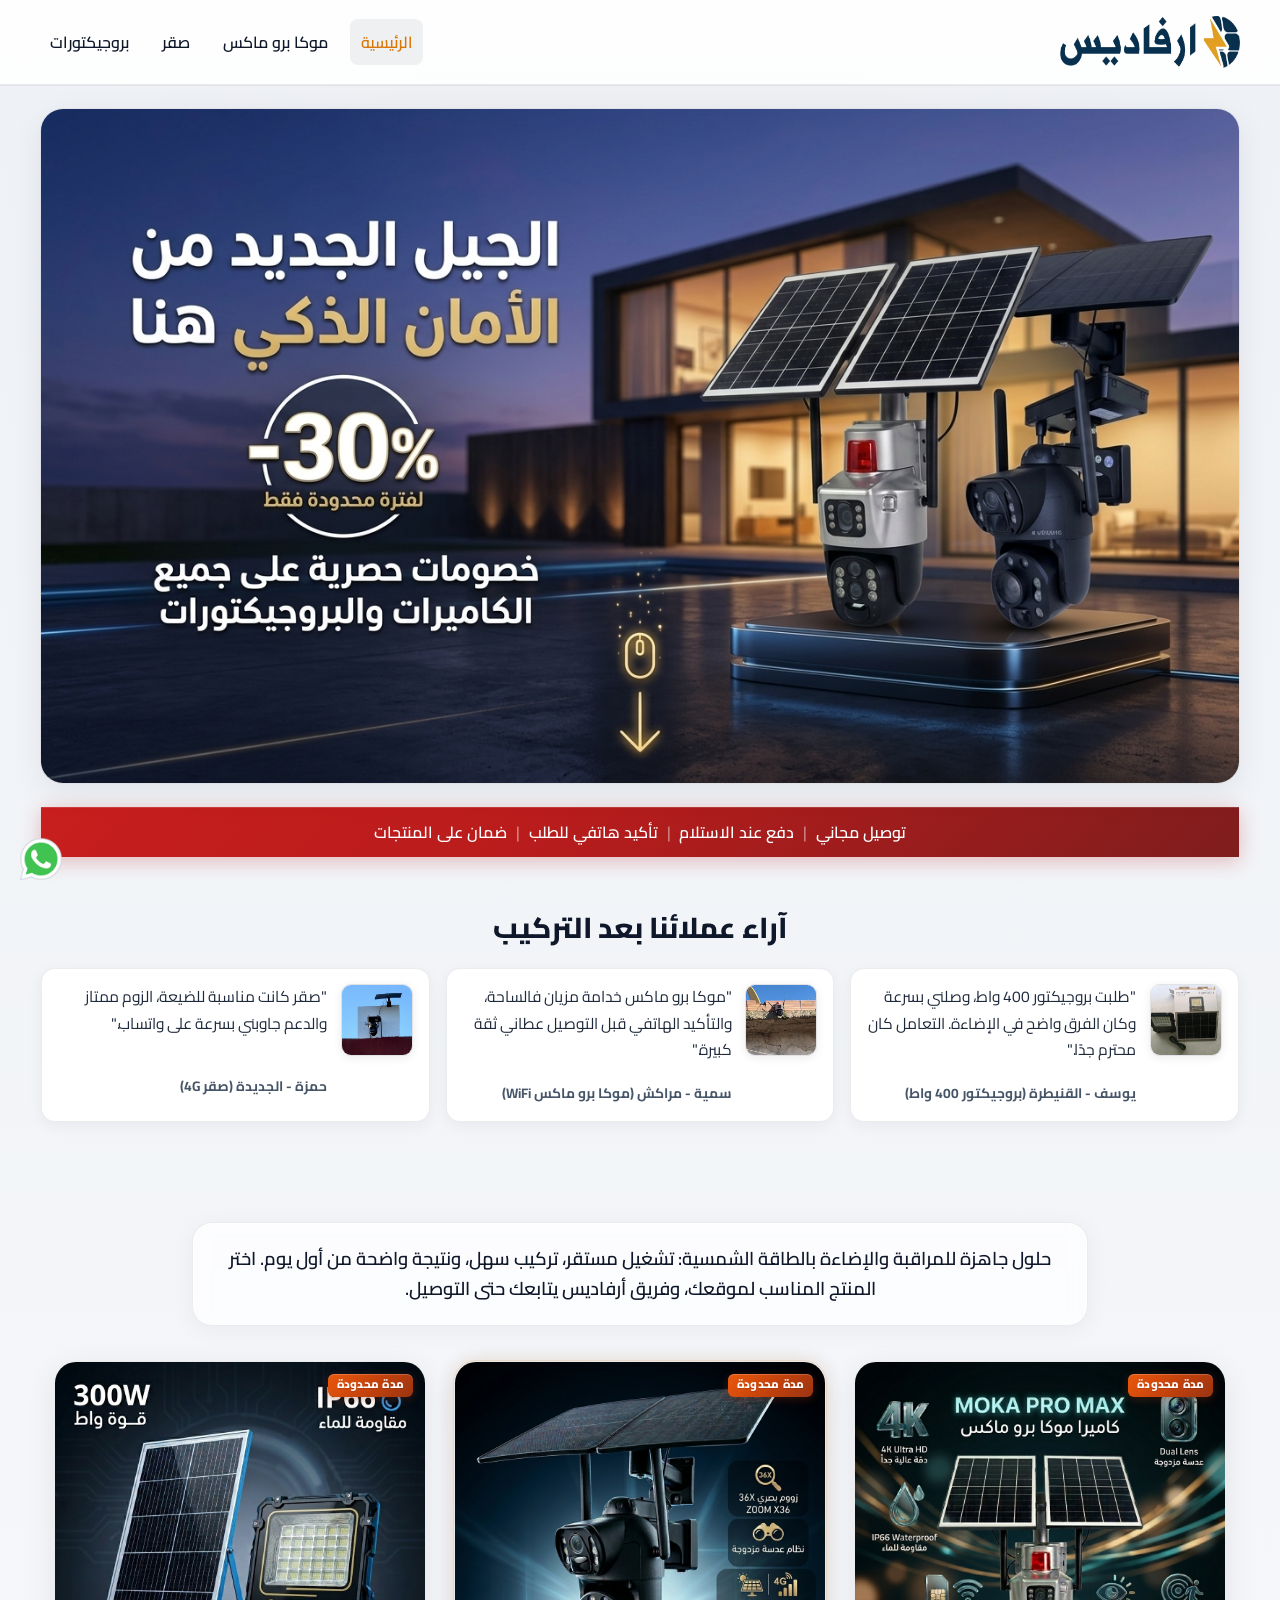
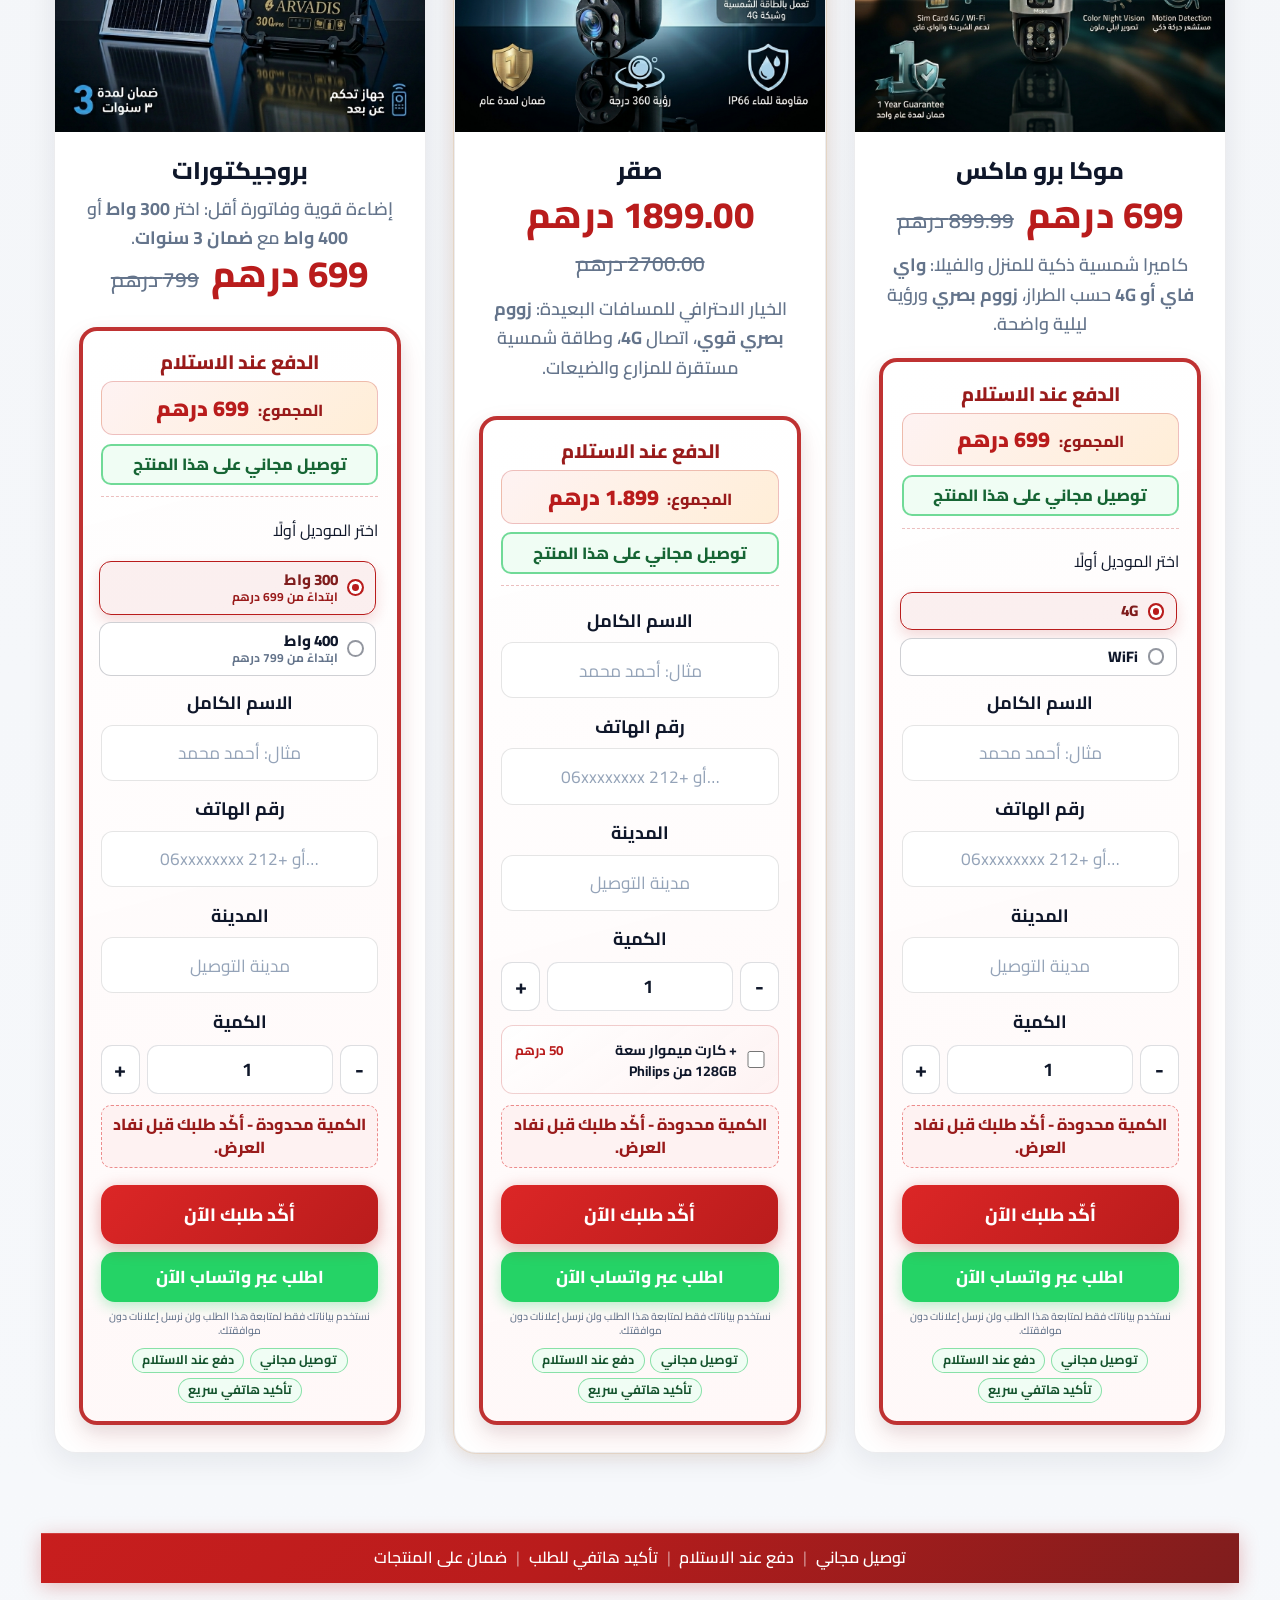
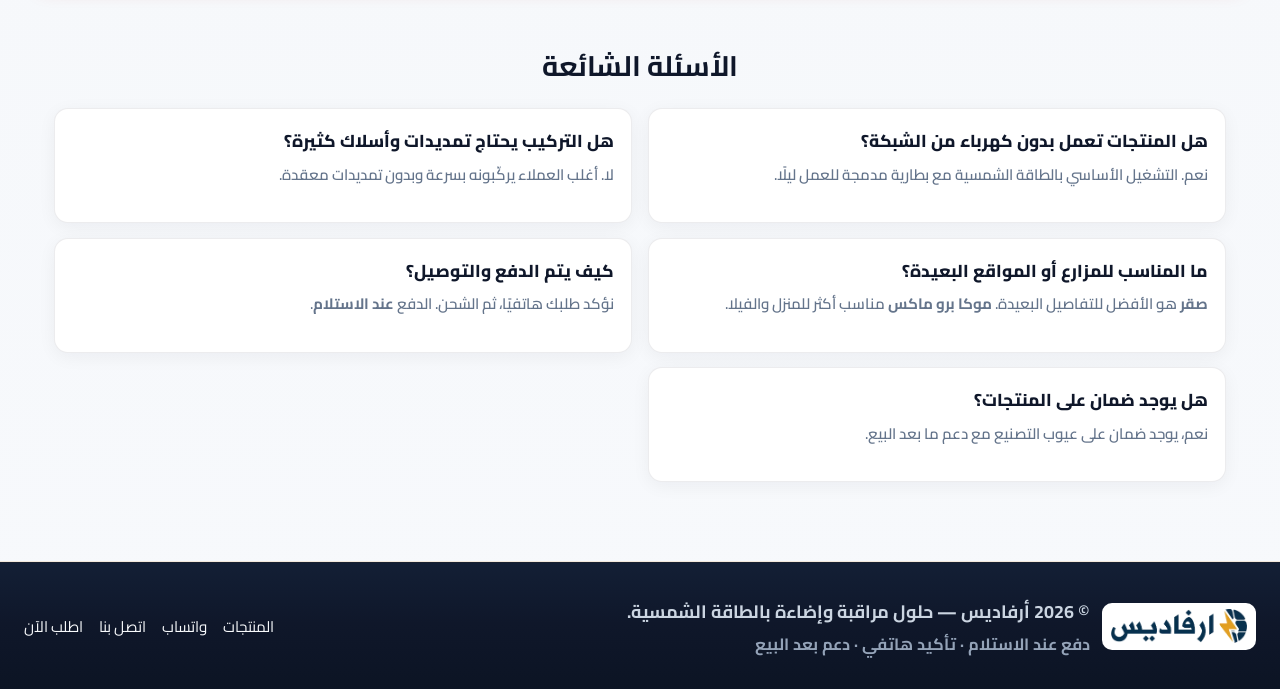
==== commit 9a3cc717: "Add model selection prompt to product variants" ====
--- a/index.html
+++ b/index.html
@@ -186,6 +186,7 @@
                       </p>
                     </div>
                     <input type="hidden" name="product" value="موكا برو ماكس — 4G" />
+                    <p class="variant-selector__title">اختر الموديل أولًا</p>
                     <fieldset class="projector-picker__row">
                       <legend class="visually-hidden">نوع موكا برو ماكس</legend>
                       <label class="projector-picker__btn is-active">
@@ -214,7 +215,6 @@
                           />
                           <span class="projector-picker__meta">
                             <span class="projector-picker__label">4G</span>
-                            <span class="projector-picker__sub">ابتداءً من 699 درهم</span>
                           </span>
                         </span>
                       </label>
@@ -243,7 +243,6 @@
                           />
                           <span class="projector-picker__meta">
                             <span class="projector-picker__label">WiFi</span>
-                            <span class="projector-picker__sub">ابتداءً من 699 درهم</span>
                           </span>
                         </span>
                       </label>
@@ -573,6 +572,7 @@
                       name="product"
                       value="بروجيكتور LED شمسي — 300 واط"
                     />
+                    <p class="variant-selector__title">اختر الموديل أولًا</p>
                     <fieldset class="projector-picker__row">
                       <legend class="visually-hidden">قدرة البروجيكتور</legend>
                       <label class="projector-picker__btn is-active">
--- a/site.css
+++ b/site.css
@@ -857,8 +857,8 @@
 
       .projector-picker__row {
         display: flex;
-        flex-wrap: nowrap;
-        gap: 0.5rem;
+        flex-wrap: wrap;
+        gap: 0.45rem;
         margin-bottom: 0.65rem;
         padding: 0;
         border: 0;
@@ -868,55 +868,60 @@
 
       .projector-picker__btn {
         position: relative;
-        flex: 1 1 0;
+        flex: 1 1 100%;
         min-width: 0;
         margin: 0;
       }
 
       .projector-picker__input {
         position: absolute;
-        inline-size: 1px;
-        block-size: 1px;
-        opacity: 0;
-        pointer-events: none;
+        inset: 0;
+        margin: 0;
+        opacity: 0.0001;
+        cursor: pointer;
       }
 
       .projector-picker__text {
         display: flex;
         align-items: center;
-        gap: 0.55rem;
+        justify-content: flex-start;
+        gap: 0.6rem;
         width: 100%;
-        padding: 0.42rem 0.5rem;
-        font-family: "Cairo", sans-serif;
-        font-weight: 600;
-        font-size: 0.9rem;
+        padding: 0.56rem 0.72rem;
+        font-family: "Cairo", sans-serif;
+        font-weight: 700;
+        font-size: 0.95rem;
         color: var(--text);
-        background: linear-gradient(160deg, #fff 0%, #f8fafc 100%);
-        border: 2px solid rgba(15, 23, 42, 0.18);
-        border-radius: 10px;
+        background: #fff;
+        border: 1px solid rgba(15, 23, 42, 0.2);
+        border-radius: 12px;
         cursor: pointer;
         transition:
           border-color 0.15s ease,
           background 0.15s ease,
           color 0.15s ease,
-          box-shadow 0.15s ease,
-          transform 0.15s ease;
+          box-shadow 0.15s ease;
+      }
+
+      .projector-picker__text::before {
+        content: "";
+        width: 1.05rem;
+        height: 1.05rem;
+        border-radius: 50%;
+        border: 2px solid rgba(15, 23, 42, 0.45);
+        background: #fff;
+        box-shadow: inset 0 0 0 3px #fff;
+        flex-shrink: 0;
+        transition: border-color 0.15s ease, box-shadow 0.15s ease, background 0.15s ease;
       }
 
       .projector-picker__btn:hover .projector-picker__text {
-        border-color: rgba(185, 28, 28, 0.45);
-        box-shadow: 0 6px 14px rgba(15, 23, 42, 0.08);
-        transform: translateY(-1px);
+        border-color: rgba(185, 28, 28, 0.4);
+        box-shadow: 0 4px 12px rgba(15, 23, 42, 0.06);
       }
 
       .projector-picker__thumb {
-        width: 3.35rem;
-        height: 2.35rem;
-        border-radius: 8px;
-        border: 1px solid rgba(15, 23, 42, 0.12);
-        object-fit: cover;
-        background: #fff;
-        flex-shrink: 0;
+        display: none;
       }
 
       .projector-picker__meta {
@@ -927,32 +932,34 @@
       }
 
       .projector-picker__label {
-        font-size: 0.96rem;
+        font-size: 0.95rem;
         font-weight: 800;
         line-height: 1.2;
       }
 
       .projector-picker__sub {
-        margin-top: 0.1rem;
-        font-size: 0.78rem;
+        margin-top: 0.08rem;
+        font-size: 0.75rem;
         font-weight: 700;
         color: #64748b;
         line-height: 1.2;
       }
 
       .projector-picker__btn.is-active .projector-picker__text {
-        color: #fff;
-        background: linear-gradient(135deg, #dc2626, #b91c1c);
+        color: #7f1d1d;
+        background: rgba(185, 28, 28, 0.06);
         border-color: #b91c1c;
-        box-shadow: 0 8px 18px rgba(185, 28, 28, 0.26);
+        box-shadow: 0 6px 14px rgba(185, 28, 28, 0.16);
       }
 
       .projector-picker__btn.is-active .projector-picker__sub {
-        color: rgba(255, 255, 255, 0.92);
-      }
-
-      .projector-picker__btn.is-active .projector-picker__thumb {
-        border-color: rgba(255, 255, 255, 0.72);
+        color: #991b1b;
+      }
+
+      .projector-picker__btn.is-active .projector-picker__text::before {
+        border-color: #b91c1c;
+        background: #b91c1c;
+        box-shadow: inset 0 0 0 3px #fff;
       }
 
       .projector-picker__input:focus-visible + .projector-picker__text {
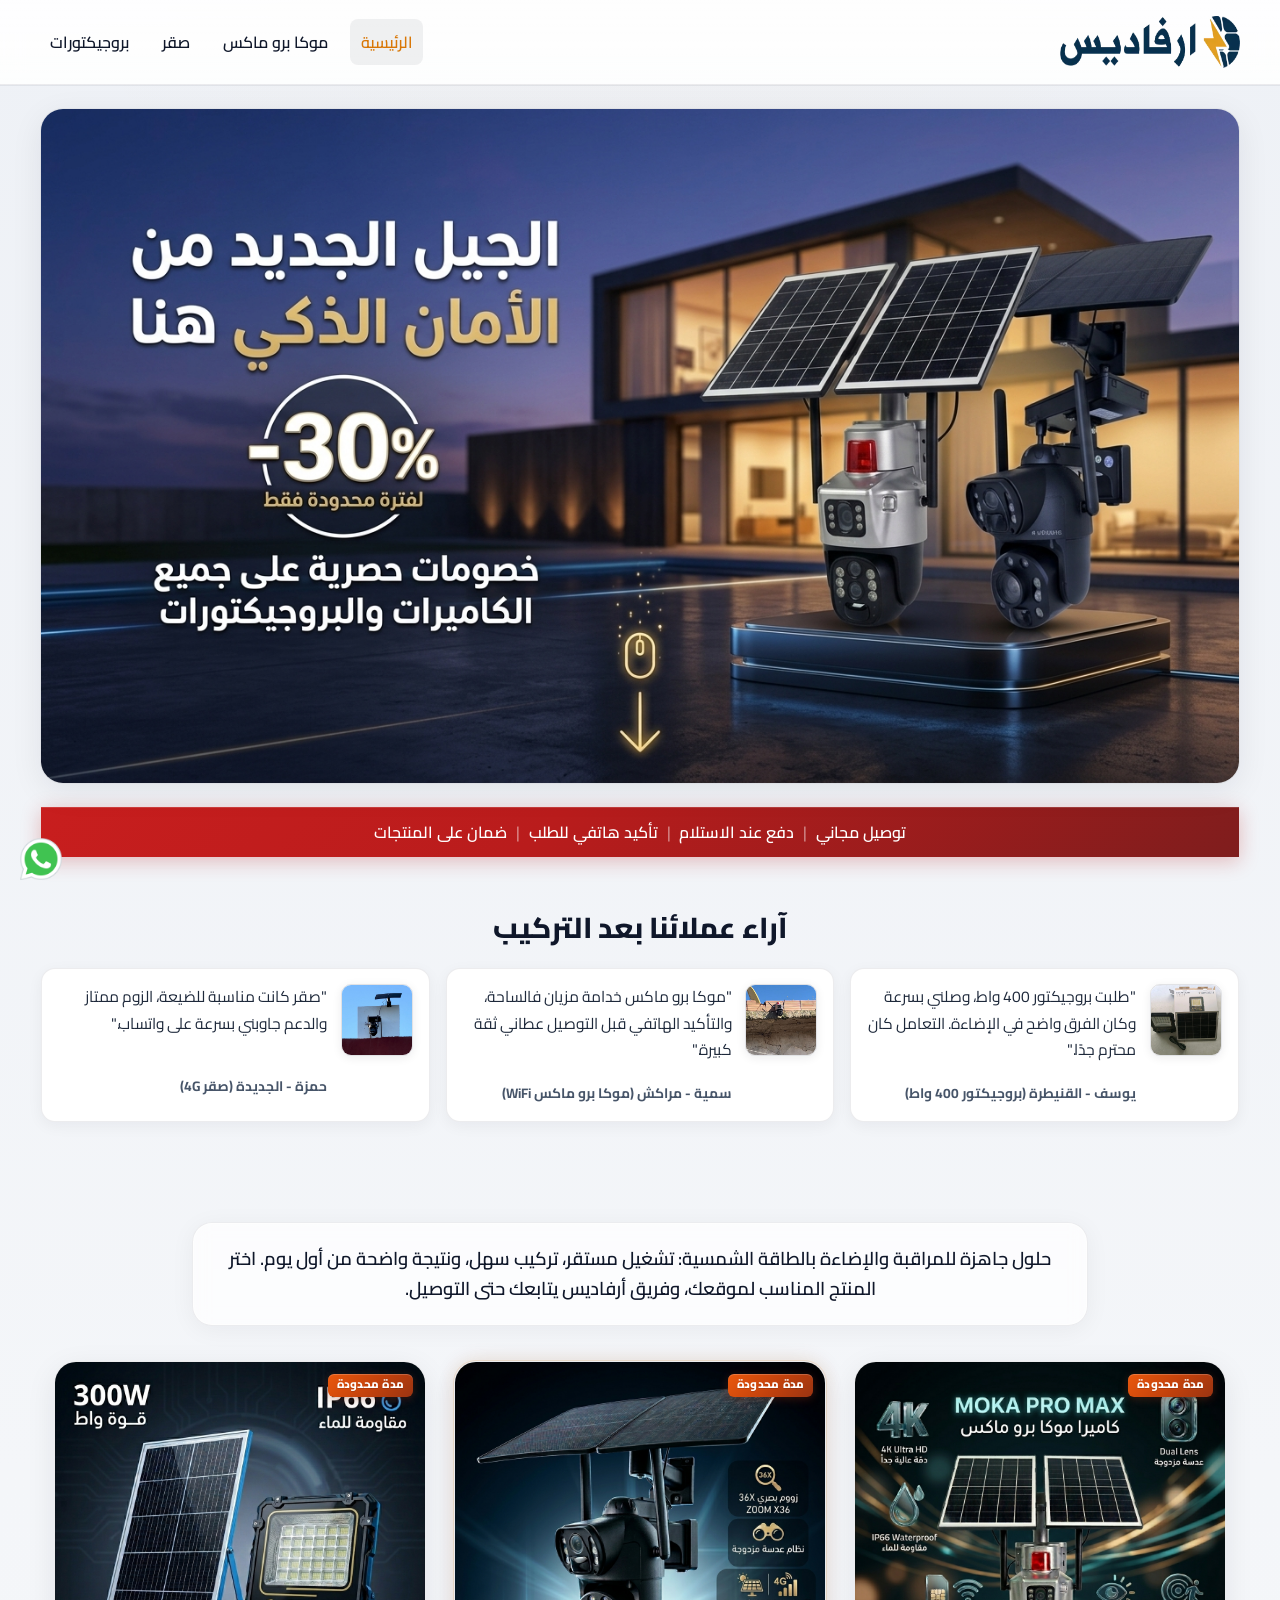
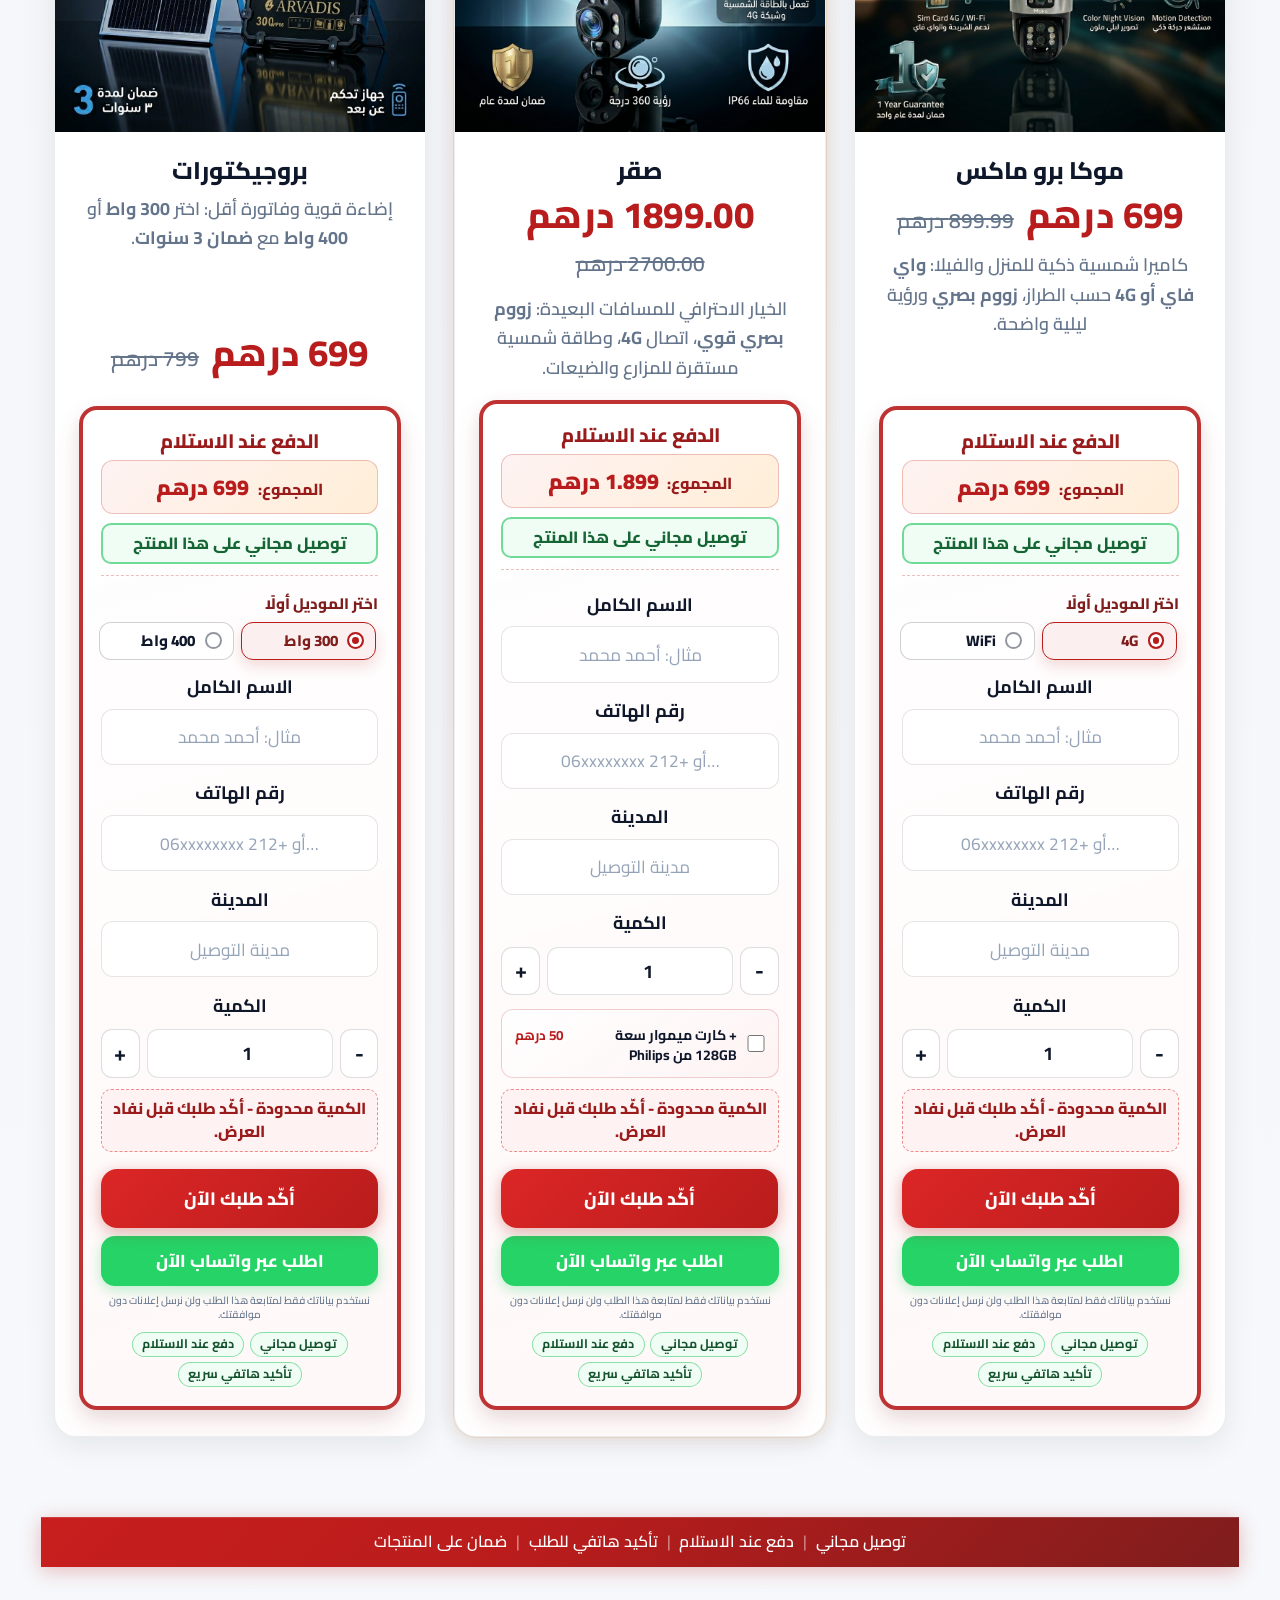
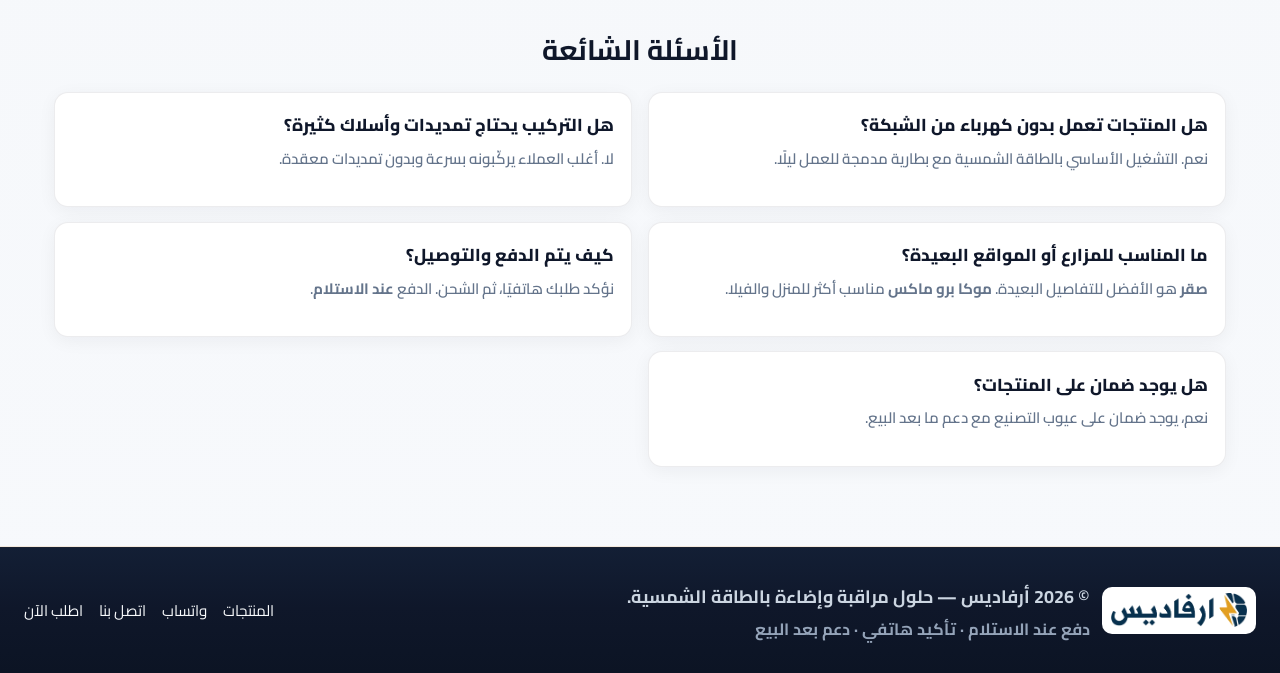
==== commit 55bbd8c3: "Remove price details from projector-picker section Removed price information for projector options." ====
--- a/index.html
+++ b/index.html
@@ -601,7 +601,6 @@
                           />
                           <span class="projector-picker__meta">
                             <span class="projector-picker__label">300 واط</span>
-                            <span class="projector-picker__sub">ابتداءً من 699 درهم</span>
                           </span>
                         </span>
                       </label>
@@ -630,7 +629,6 @@
                           />
                           <span class="projector-picker__meta">
                             <span class="projector-picker__label">400 واط</span>
-                            <span class="projector-picker__sub">ابتداءً من 799 درهم</span>
                           </span>
                         </span>
                       </label>
--- a/site.css
+++ b/site.css
@@ -866,9 +866,20 @@
         min-width: 0;
       }
 
+      .variant-selector__title {
+        margin: 0.25rem 0 0.45rem;
+        font-family: "Cairo", sans-serif;
+        font-size: 0.95rem;
+        font-weight: 800;
+        line-height: 1.35;
+        color: #7f1d1d;
+        text-align: right;
+        direction: rtl;
+      }
+
       .projector-picker__btn {
         position: relative;
-        flex: 1 1 100%;
+        flex: 1 1 calc(50% - 0.25rem);
         min-width: 0;
         margin: 0;
       }
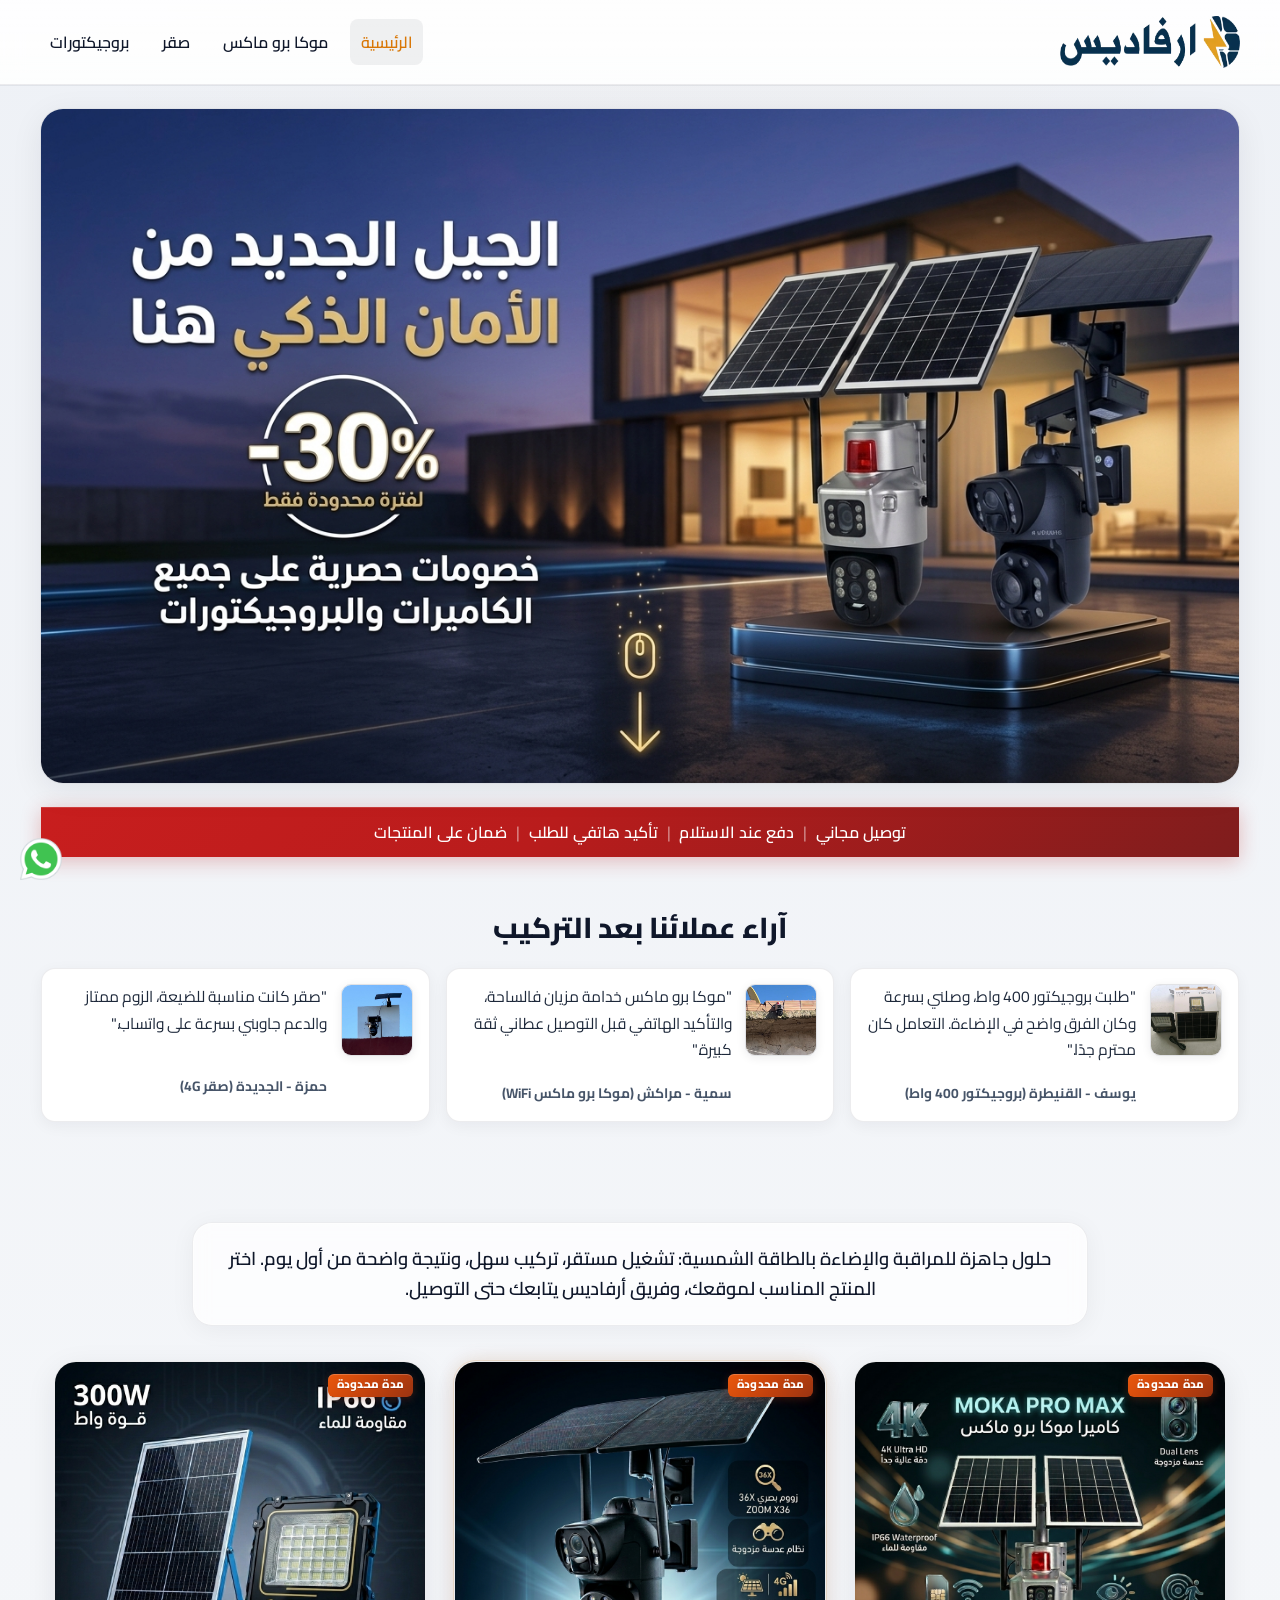
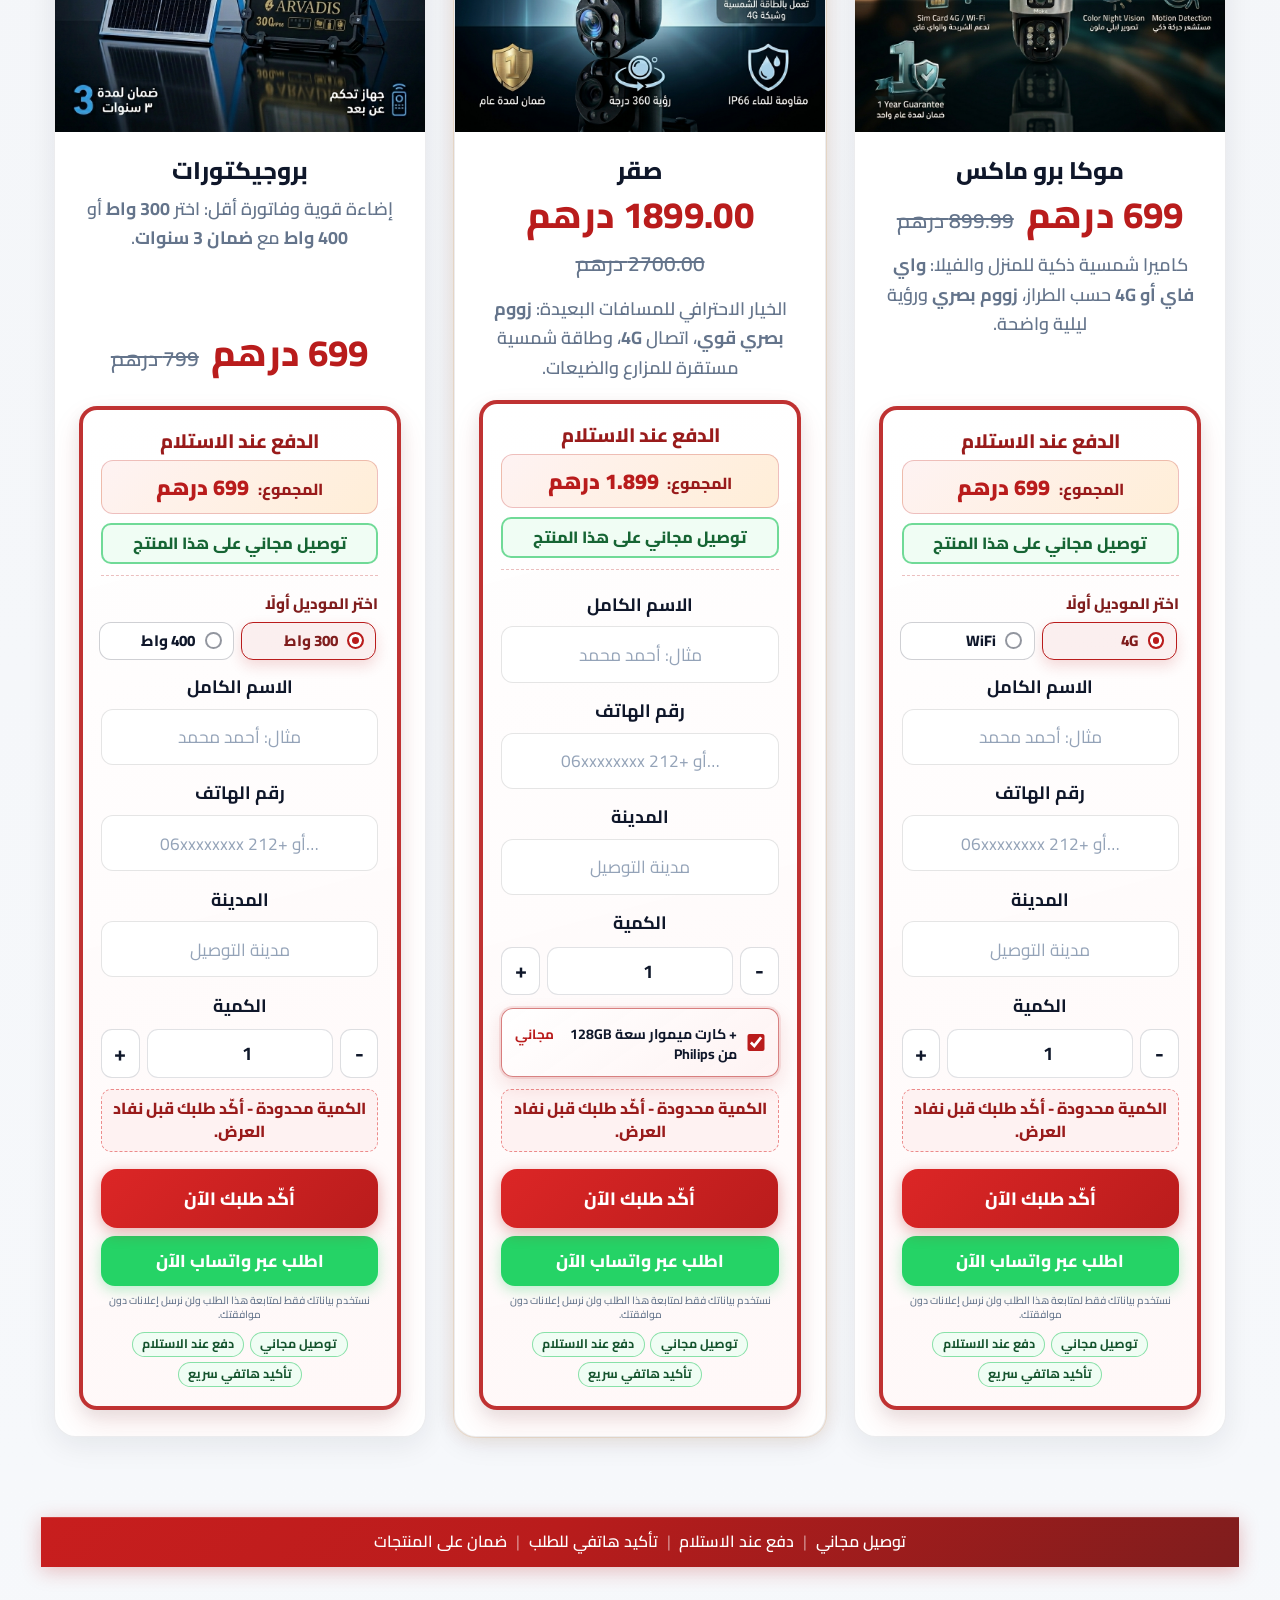
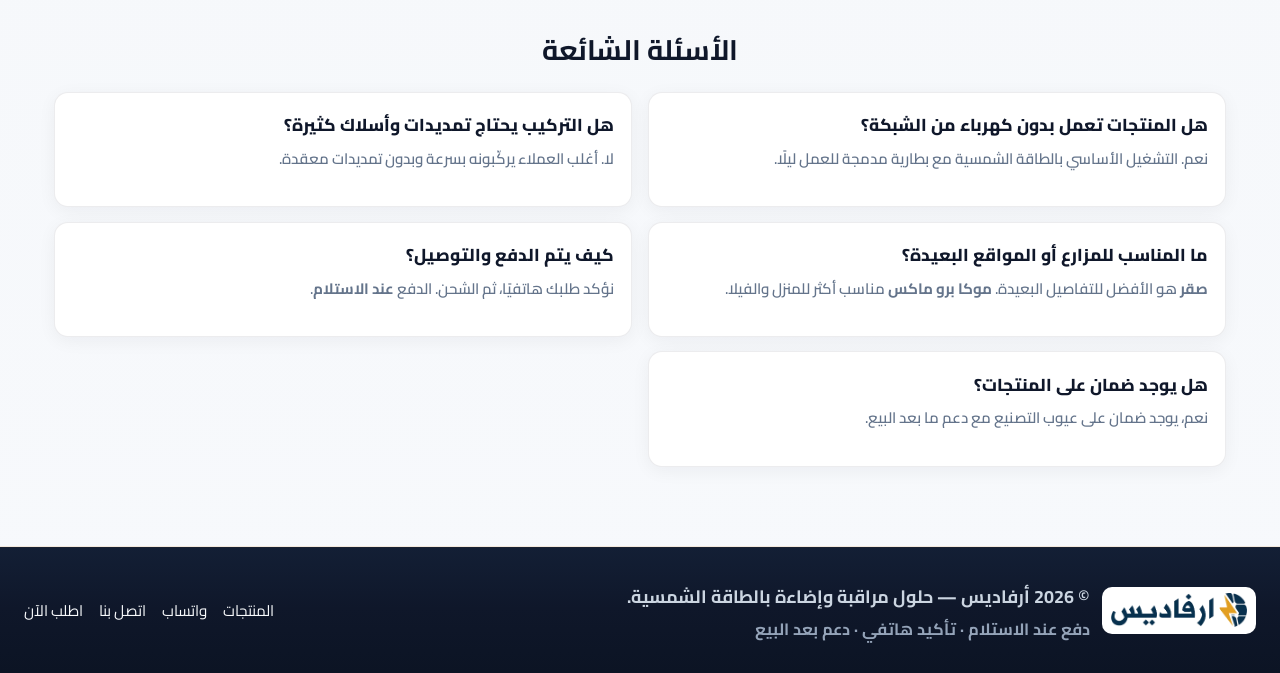
==== commit 3f403643: "Update upsell SD card option to free offer" ====
--- a/index.html
+++ b/index.html
@@ -400,7 +400,7 @@
                       </p>
                     </div>
                     <input type="hidden" name="product" value="صقر" />
-                    <input type="hidden" name="upsell_sd_card" value="لا" />
+                    <input type="hidden" name="upsell_sd_card" value="نعم - كارت ميموار 128GB Philips (مجاني)" />
                     <div class="cod-form__fields">
                       <label class="cod-form__label">
                         <span class="cod-form__label-row">
@@ -489,10 +489,11 @@
                         id="saqr-card-sd-card"
                         type="checkbox"
                         data-saqr-card-upsell
+                        checked
                       />
                       <span class="cod-form__upsell-content">
                         <span class="cod-form__upsell-title">+ كارت ميموار سعة 128GB من Philips</span>
-                        <span class="cod-form__upsell-price">50 درهم</span>
+                        <span class="cod-form__upsell-price">مجاني</span>
                       </span>
                     </label>
                     <p class="cod-form__urgency">الكمية محدودة - أكّد طلبك قبل نفاد العرض.</p>
@@ -867,7 +868,7 @@
     <script>
       (function () {
         var saqrCardBasePrice = 1899;
-        var saqrCardUpsellPrice = 50;
+        var saqrCardUpsellPrice = 0;
         var saqrCardPriceNode = document.querySelector("[data-saqr-card-current-price]");
         var saqrCardUpsellCheckbox = document.querySelector("[data-saqr-card-upsell]");
         var saqrCardUpsellInput = document.querySelector('#saqr input[name="upsell_sd_card"]');
@@ -883,7 +884,7 @@
           saqrCardPriceNode.innerHTML = formatSaqrCardDh(nextPrice);
           if (saqrCardUpsellInput) {
             saqrCardUpsellInput.value = saqrCardUpsellCheckbox.checked
-              ? "نعم - كارت ميموار 128GB Philips (+50 درهم)"
+              ? "نعم - كارت ميموار 128GB Philips (مجاني)"
               : "لا";
           }
         }
